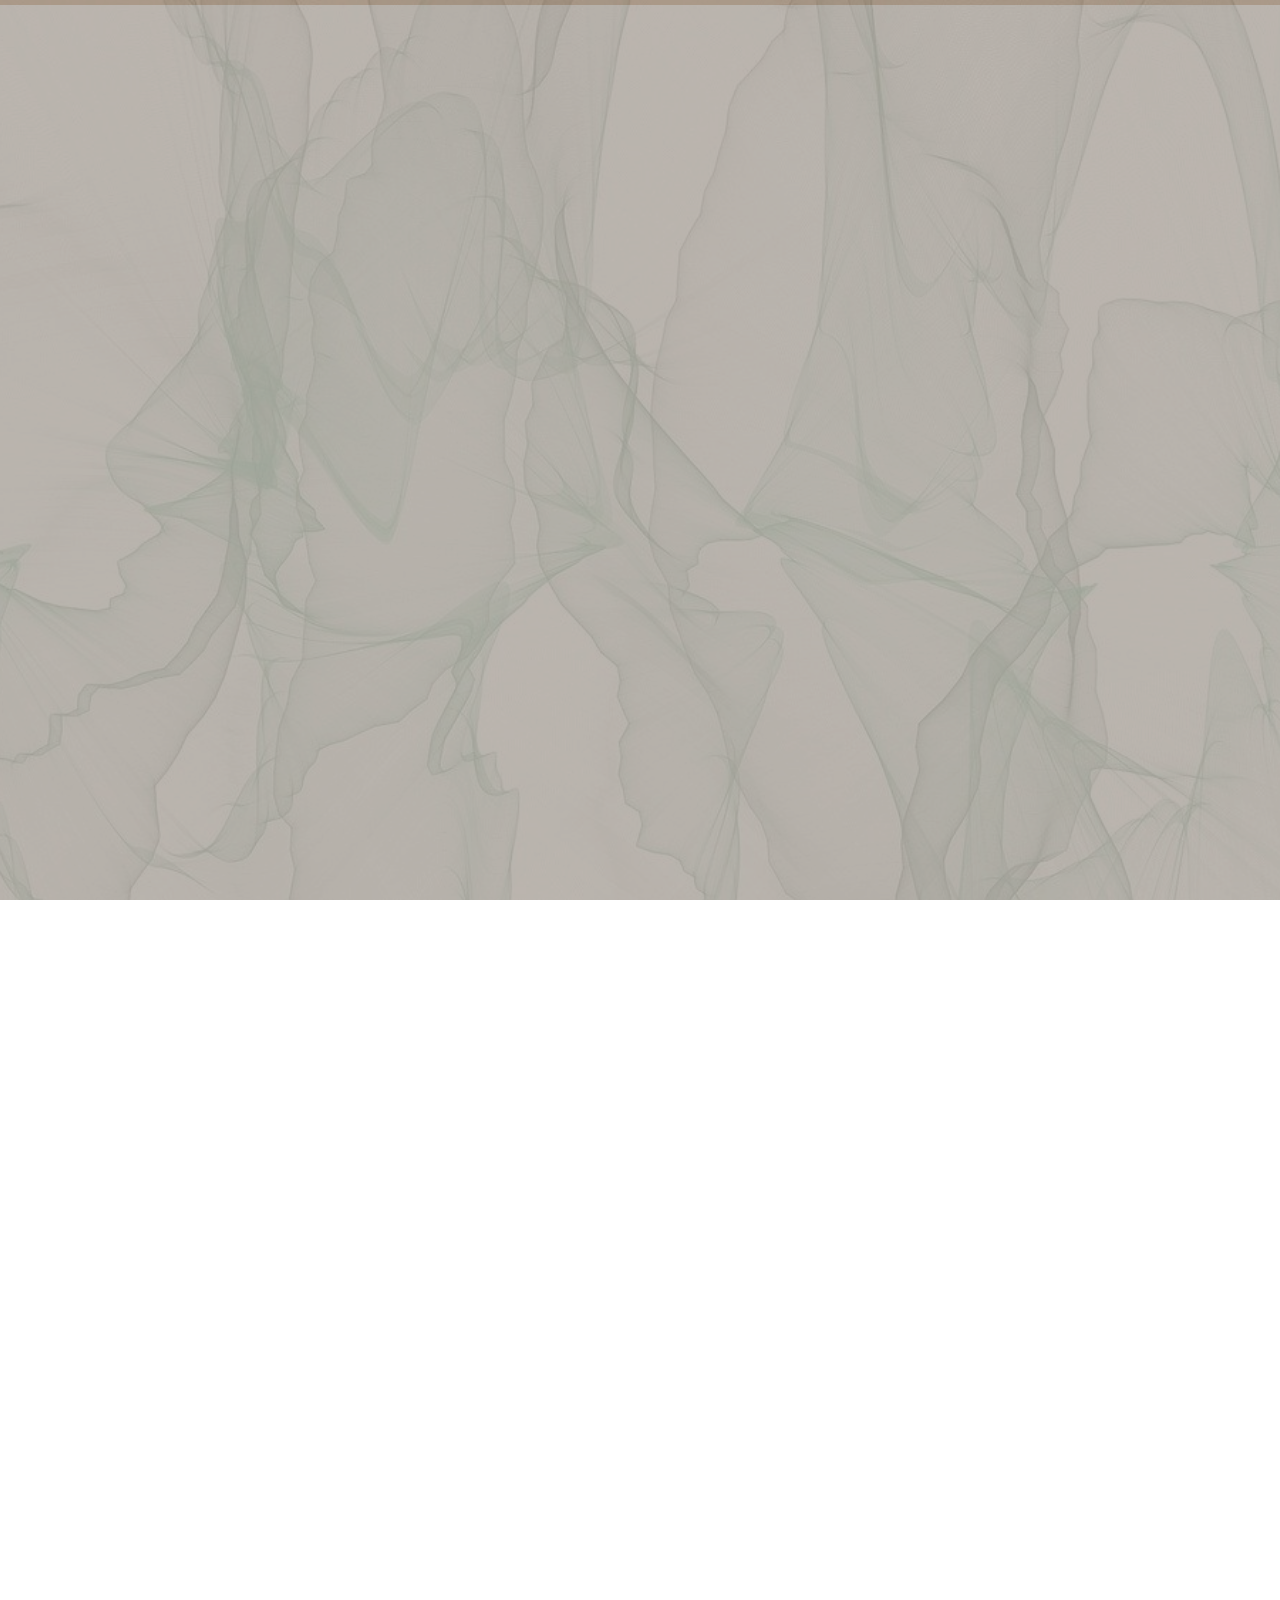
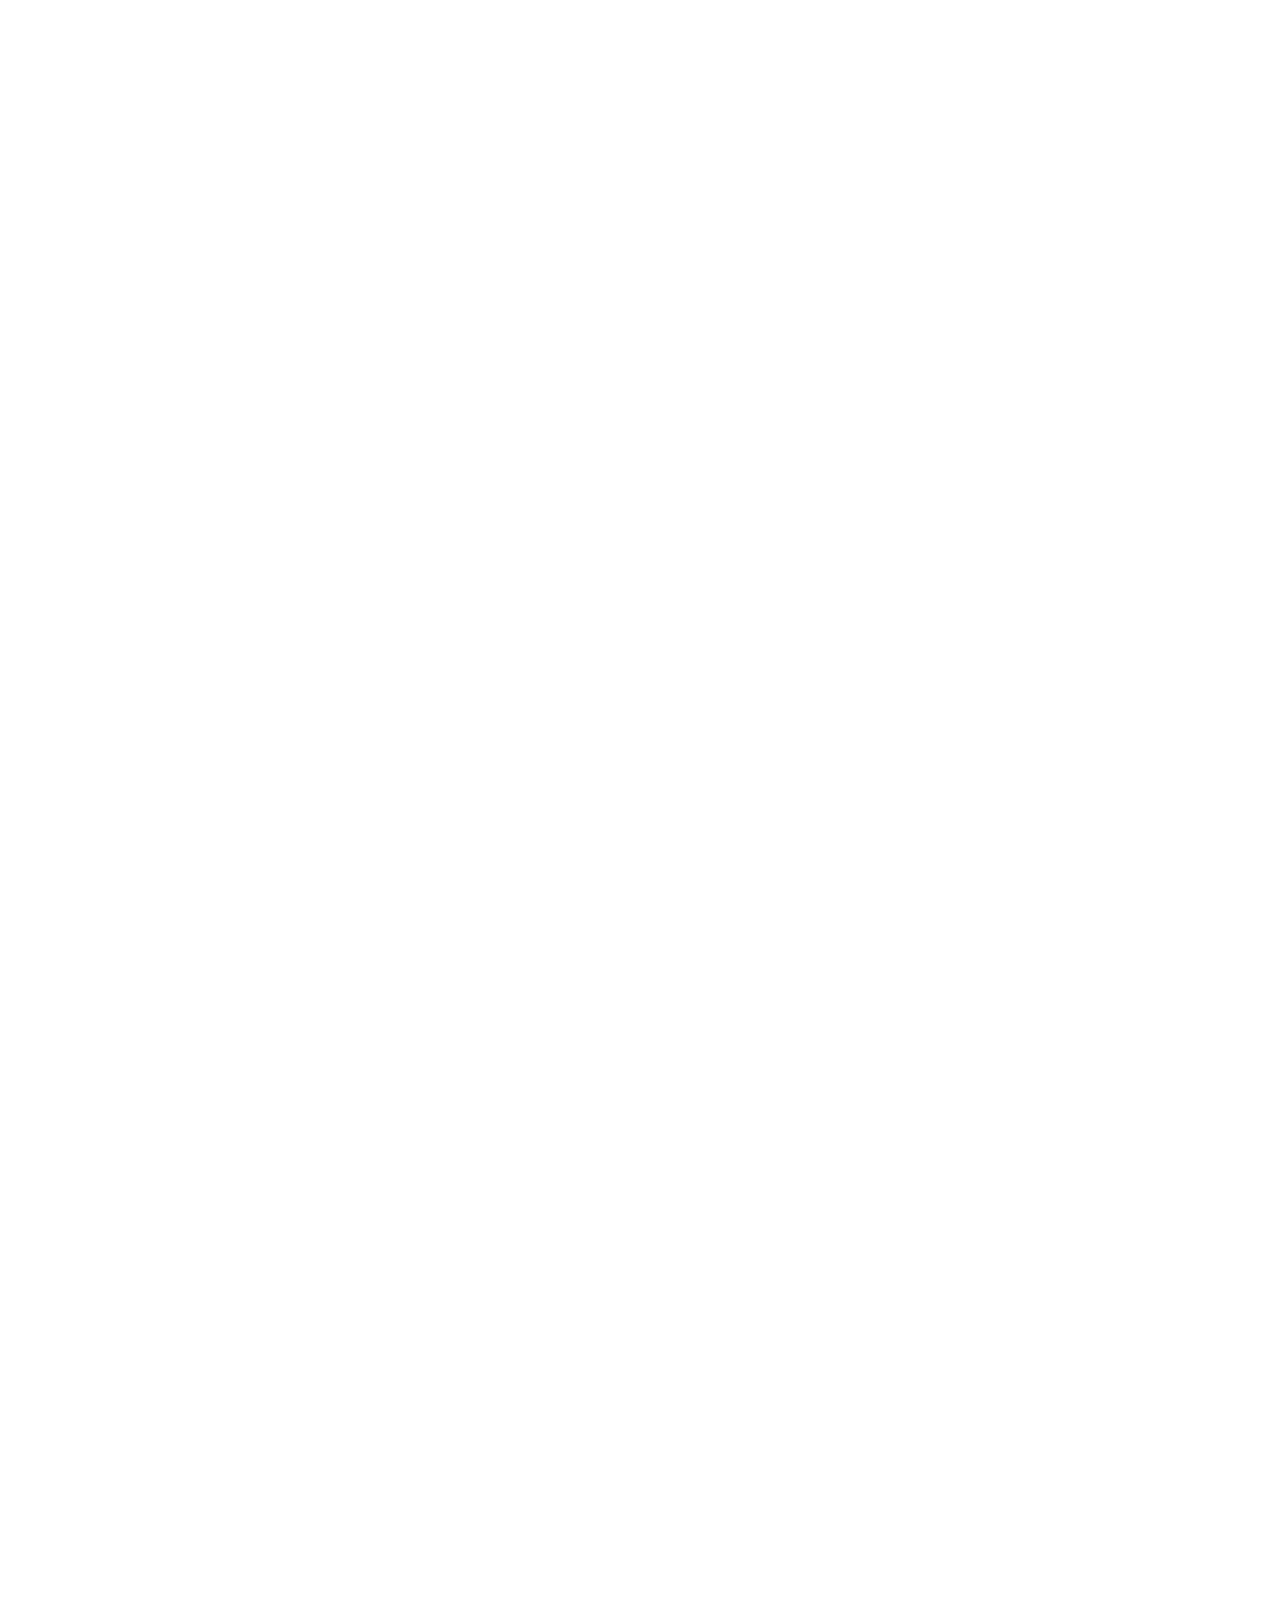
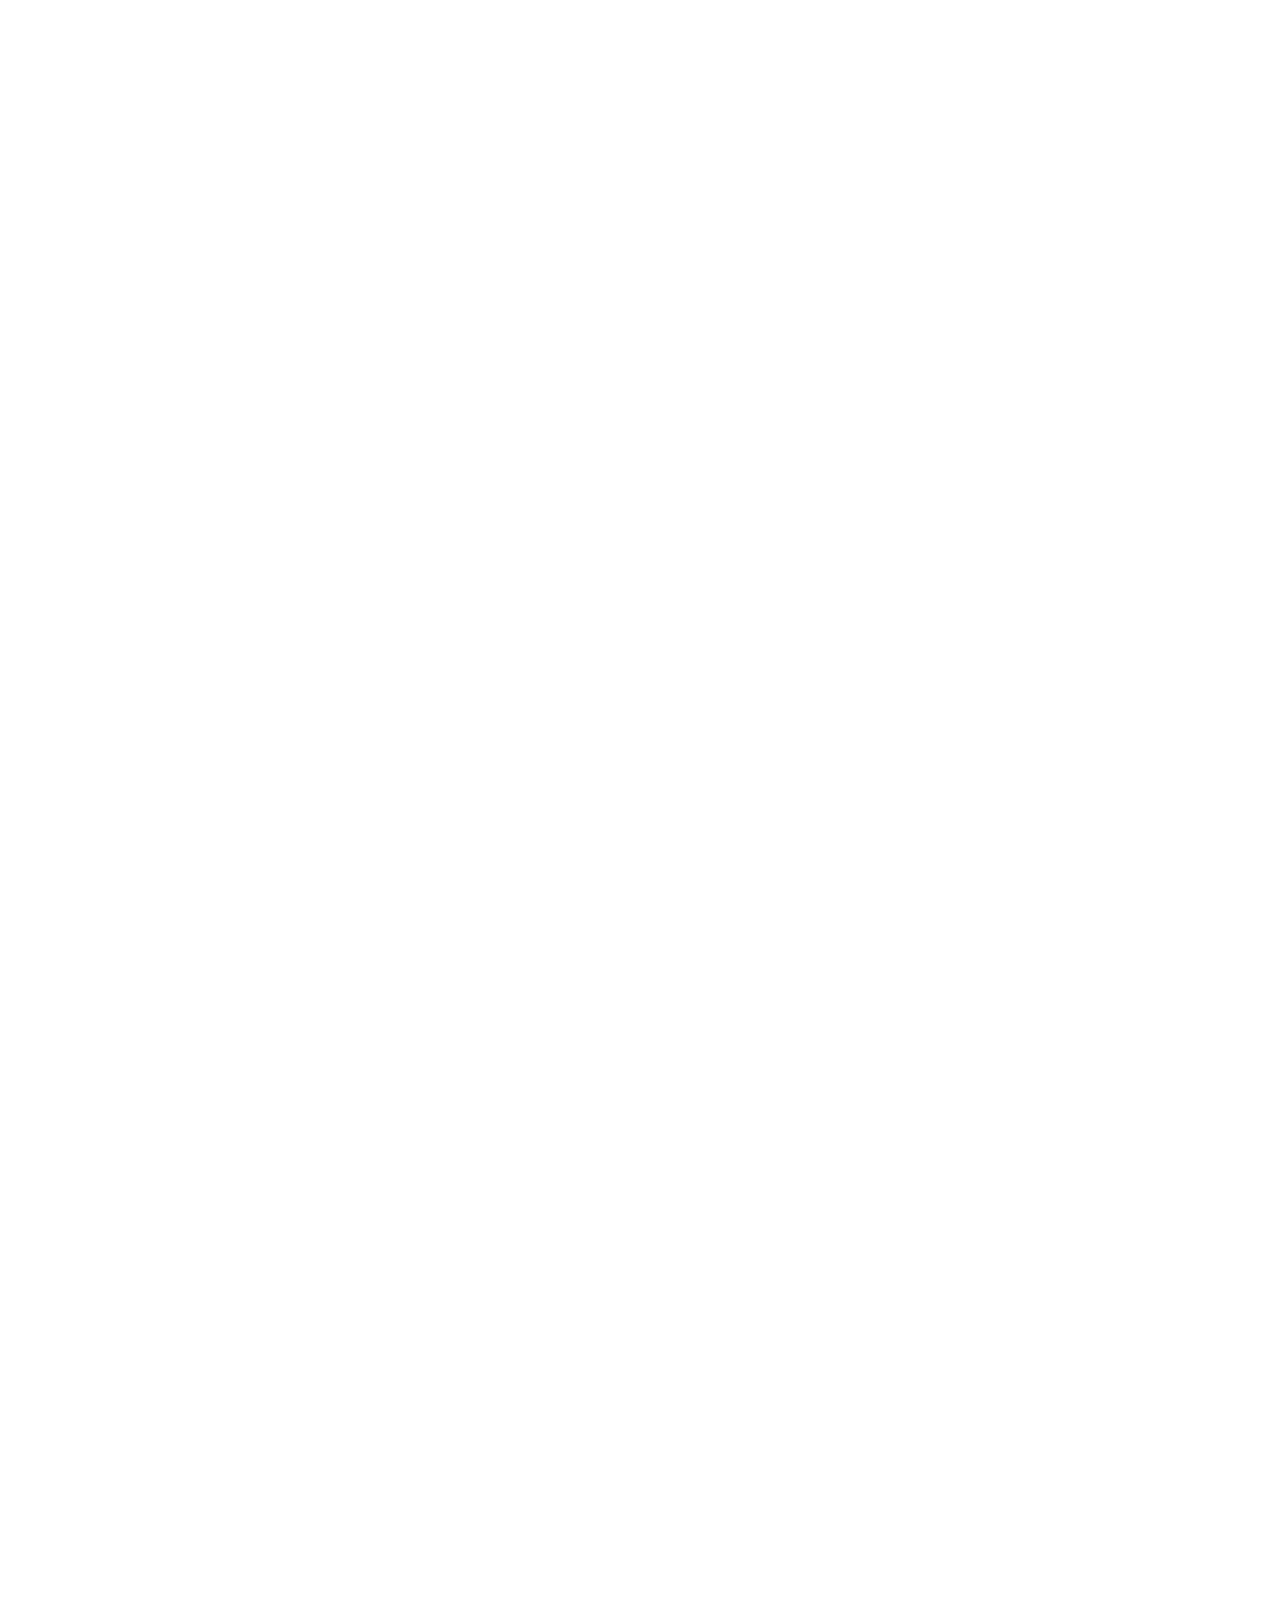
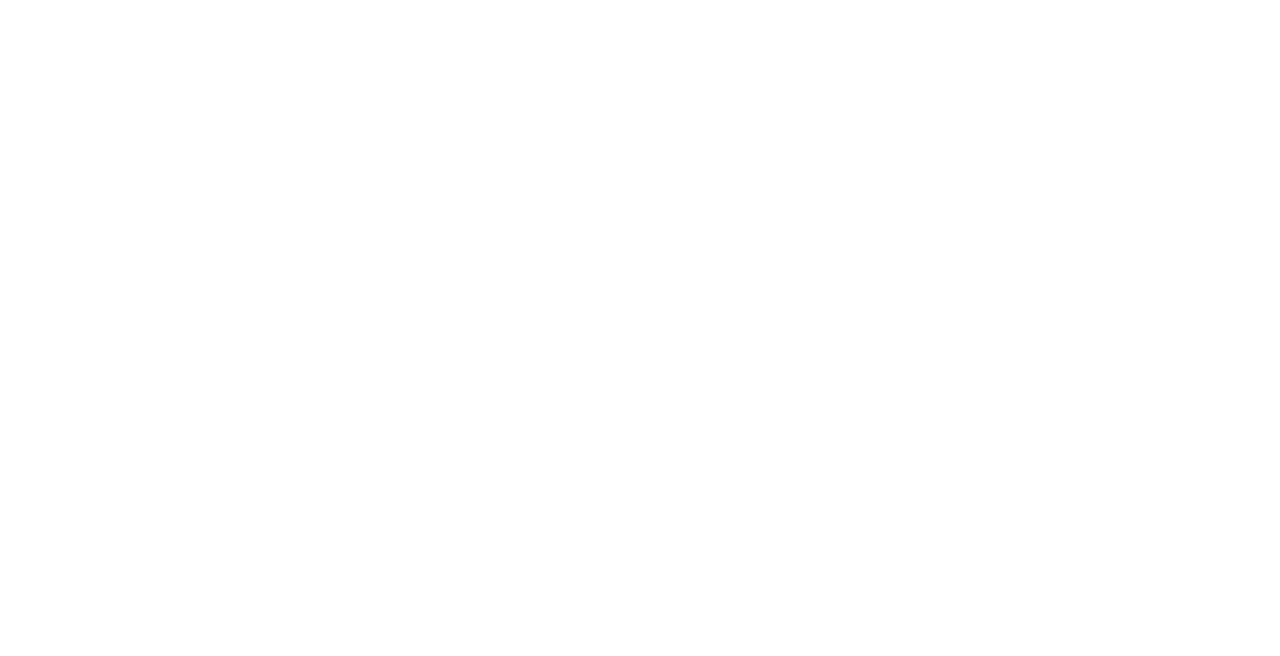
==== index.html @ 0931d5e7 "add Git" ====
<!DOCTYPE html>
<html lang="en" class="no-js">
    <head>
        <meta charset="UTF-8" />
        <meta
            name="viewport"
            content="width=device-width, initial-scale=1.0, maximum-scale=1.0, user-scalable=no"
        />
        <title>Jafari Mahdi</title>
        <meta
            name="description"
            content="jafari mahdi - CV / Resume / Personal Website"
        />
        <meta
            name="keywords"
            content="jafari mahdi, junior webDeveloper, frontEnd Developer, webDeveloper , cv , bootstrap, html5 ,JavaScript"
        />
        <meta name="author" content="jafari Mahdi" />

        <!--Favicon-->
        <link rel="shortcut icon" href="favicon.ico" />
        <link rel="icon" href="favicon.ico" type="image/x-icon" />

        <!--Fonts - changed to Source Code Pro-->
        <link
            href="https://fonts.googleapis.com/css?family=Poppins:300,400,500,600,700"
            rel="stylesheet"
            type="text/css"
        />
        <script src="https://kit.fontawesome.com/8af2d9d98a.js" crossorigin="anonymous"></script>

        <!--CSS-->
        <link rel="stylesheet" type="text/css" href="css/style.css" />
    </head>

    <body id="body" data-ng-app="contactApp">
        <!--Fixed Bg Image-->
        <div class="fixed-bg"></div>
        <div class="fixed-bg-overlay"></div>
        <!--/Fixed Bg Image-->

        <!--Preloader-->
        <div id="pre_load" class="preloader-it">
            <div id="la_anim" class="la-anim-1"></div>
        </div>
        <!--/Preloader-->

        <!--Container-->
        <div class="container-fluid">
            <div class="row">
                <div
                    id="vertical_nav_wrap"
                    class="col-lg-4 col-xs-12 pad-zero vertical-nav-wrap"
                >
                    <!--Navigation-->
                    <nav
                        class="navbar navbar-default vertical-nav"
                        role="navigation"
                    >
                        <div class="navbar-header">
                            <button
                                type="button"
                                class="btn btn-default navbar-toggle"
                                data-toggle="collapse"
                                data-target="#navbar_collapse"
                            >
                                <span class="mask"></span>
                                <span class="btn-label">
                                    <span class="pe-7s-menu"></span>
                                </span>
                            </button>
                        </div>
                        <div
                            class="collapse navbar-collapse"
                            id="navbar_collapse"
                        >
                            <ul class="nav navbar-nav">
                                <li>
                                    <a data-scroll href="#body"></a
                                    ><span>about</span>
                                </li>
                                <li>
                                    <a data-scroll href="#skill_sec"></a
                                    ><span>skills</span>
                                </li>
                                <li>
                                    <a data-scroll href="#work_sec"></a
                                    ><span>project</span>
                                </li>
                                <li>
                                    <a data-scroll href="#edu_sec"></a
                                    ><span>education</span>
                                </li>
                                <li>
                                    <a data-scroll href="#exp_sec"></a
                                    ><span>experience</span>
                                </li>
                                <li>
                                    <a data-scroll href="#achivement_sec"></a
                                    ><span>volunteering</span>
                                </li>
                                <li>
                                    <a data-scroll href="#contact_sec"></a
                                    ><span>contact</span>
                                </li>
                            </ul>
                        </div>
                    </nav>
                    <!--/Navigation-->
                </div>

                <div class="col-lg-8 col-xs-12 pad-zero">
                    <!--Header-->
                    <header>
                        <div class="header-wrap col-lg-10 center-div">
                            <div class="float-left name">
                                <a data-scroll href="#body">
                                    <span> JAFARI MAHDI </span>
                                </a>
                            </div>

                            <div class="float-right social-download-wrap">
                                <a href="./img/jafari_Mahdi.pdf"  download='Jafari Mahdi' class="btn btn-default float-left">
                                    <span class="mask"></span>
                                    <span class="btn-label">
                                        <b>download resume</b>
                                        <span
                                            class="icon pe-7s-download"
                                        ></span>
                                    </span>
                                </a>
                            </div>
                        </div>
                        <div class="clearfix"></div>
                    </header>
                    <!--/Header-->

                    <!--Main Content-->
                    <div
                        id="main_content"
                        class="content-block margin-top-150 margin-top-sm-70 margin-top-xs-50"
                    >
                        <!--Introduction Sec-->
                        <section
                            id="intro_content_sec"
                            class="col-lg-10 col-md-11 col-sm-11 center-div intro-content-wrap sec-pad"
                        >
                            <div class="person-img margin-bottom-xs"></div>
                            <h1>Hi!<span id="typed"></span></h1>
                            <h6>about</h6>
                            <p
                                class="pad-bottom-35 wow fadeInUp"
                                data-wow-duration=".6s"
                            >
                                Self-starter who is enthusiastic about IT and
                                programming. I have spent most of my free time
                                recently learning Programming and Technology. I
                                am keen on learning more and looking for any
                                opportunity to improve my knowledge in this
                                field.
                            </p>
                        </section>
                        <!--/Introduction Sec-->

                        <hr class="separater-hr" />
                        <hr class="separater-hr" />

                        <!--Skills Sec-->
                        <section
                            id="skill_sec"
                            class="col-lg-10 col-md-11 col-sm-11 center-div skills-wrap sec-pad-top sec-pad-bottom-xs"
                        >
                            <h6>Technical skills</h6>
                            <p class="wow fadeInUp" data-wow-duration=".4s">
                                <!-- add it here  -->
                            </p>
                            <div class="row margin-top-40">
                                <div class="col-sm-5 margin-bottom-sm">
                                    <span class="progress-cat">HTML</span>
                                    <div class="progress-bar-graph">
                                        <div class="progress-bar-wrap">
                                            <div class="bar-wrap">
                                                <span data-width="90">
                                                    <strong><i>90</i>%</strong>
                                                </span>
                                            </div>
                                        </div>
                                    </div>
                                </div>
                                <div
                                    class="col-sm-offset-1 col-sm-5 margin-bottom-sm"
                                >
                                    <span class="progress-cat">CSS</span>
                                    <div class="progress-bar-graph">
                                        <div class="progress-bar-wrap">
                                            <div class="bar-wrap">
                                                <span data-width="80">
                                                    <strong><i>80</i>%</strong>
                                                </span>
                                            </div>
                                        </div>
                                    </div>
                                </div>
                                <div class="clearfix"></div>
                                <div class="col-sm-5 margin-bottom-sm">
                                    <span class="progress-cat">JavaScript</span>
                                    <div class="progress-bar-graph">
                                        <div class="progress-bar-wrap">
                                            <div class="bar-wrap">
                                                <span data-width="80">
                                                    <strong><i>80</i>%</strong>
                                                </span>
                                            </div>
                                        </div>
                                    </div>
                                </div>
                                <div
                                    class="col-sm-offset-1 col-sm-5 margin-bottom-sm"
                                >
                                    <span class="progress-cat">TypeScript</span>
                                    <div class="progress-bar-graph">
                                        <div class="progress-bar-wrap">
                                            <div class="bar-wrap">
                                                <span data-width="80">
                                                    <strong><i>80</i>%</strong>
                                                </span>
                                            </div>
                                        </div>
                                    </div>
                                </div>
                                <div class="clearfix"></div>
                                <div class="col-sm-5 margin-bottom-sm">
                                    <span class="progress-cat">PHP</span>
                                    <div class="progress-bar-graph">
                                        <div class="progress-bar-wrap">
                                            <div class="bar-wrap">
                                                <span data-width="60">
                                                    <strong><i>50</i>%</strong>
                                                </span>
                                            </div>
                                        </div>
                                    </div>
                                </div>
                                <div
                                    class="col-sm-offset-1 col-sm-5 margin-bottom-sm"
                                >
                                    <span class="progress-cat">Bootstrap</span>
                                    <div class="progress-bar-graph">
                                        <div class="progress-bar-wrap">
                                            <div class="bar-wrap">
                                                <div class="bar-wrap">
                                                    <span data-width="70">
                                                        <strong
                                                            ><i>70</i>%</strong
                                                        >
                                                    </span>
                                                </div>
                                            </div>
                                        </div>
                                    </div>
                                </div>
                                <div class="clearfix"></div>
                                <div class="col-sm-5 margin-bottom-sm">
                                    <span class="progress-cat">MySql</span>
                                    <div class="progress-bar-graph">
                                        <div class="progress-bar-wrap">
                                            <div class="bar-wrap">
                                                <span data-width="70">
                                                    <strong><i>70</i>%</strong>
                                                </span>
                                            </div>
                                        </div>
                                    </div>
                                </div>
                                <div
                                    class="col-sm-offset-1 col-sm-5 margin-bottom-sm"
                                >
                                    <span class="progress-cat">React.js</span>
                                    <div class="progress-bar-graph">
                                        <div class="progress-bar-wrap">
                                            <div class="bar-wrap">
                                                <div class="bar-wrap">
                                                    <span data-width="30">
                                                        <strong
                                                            ><i>40</i>%</strong
                                                        >
                                                    </span>
                                                </div>
                                            </div>
                                        </div>
                                    </div>
                                </div>
                                <div class="clearfix"></div>
                                <div class="col-sm-5 margin-bottom-sm">
                                    <span class="progress-cat">WordPress</span>
                                    <div class="progress-bar-graph">
                                        <div class="progress-bar-wrap">
                                            <div class="bar-wrap">
                                                <span data-width="60">
                                                    <strong><i>60</i>%</strong>
                                                </span>
                                            </div>
                                        </div>
                                    </div>
                                </div>

                                <div class="col-sm-5 margin-bottom-sm">
                                    <span class="progress-cat">Git</span>
                                    <div class="progress-bar-graph">
                                        <div class="progress-bar-wrap">
                                            <div class="bar-wrap">
                                                <span data-width="60">
                                                    <strong><i>60</i>%</strong>
                                                </span>
                                            </div>
                                        </div>
                                    </div>
                                </div>
                            </div>
                        </section>
                        <!--/Skills Sec-->

                        <hr class="separater-hr" />

                        <!--Work Sec-->
                        <section
                            id="work_sec"
                            class="col-lg-10 col-md-11 col-sm-11 center-div skills-wrap sec-pad"
                        >
                            <h6>projects</h6>

                            <div id="portfolio-wrap" class="padding-sec-lg">
                                <ul
                                    id="portfolio"
                                    class="auto-construct project-gallery"
                                    data-col="2"
                                >
                                    <li
                                        class="item tall"
                                        data-src="img/rose.png"
                                        data-sub-html="<a href='https://github.com/jafarimahdi/project/tree/master/htmlCss-projects/Rose' target='_blank'><i class='fab fa-github'></i></a>
                                        <span> --- </span><a href='https://jafarimahdi.github.io/project/htmlCss-projects/Rose/#' target='_blank'><i class='fas fa-cloud'></i></a>
                                        <p>Html.Css,JS,JQuery : Simple  Responsive Static WebPage</p>"
                                    >
                                        <a href="">
                                            <img
                                                class="img-responsive"
                                                src="img/rose.png"
                                                alt="Rose Restaurant"
                                            />
                                            <span class="hover-cap"
                                                >rose<br />HTML,CSS,JS,JQuery</span
                                            >
                                        </a>
                                    </li>

                                    <li
                                        class="item small"
                                        data-src="https://youtu.be/iiofRTVKqUo?t=17"
                                        data-poster="img/olive.png"
                                        data-sub-html="<h6>CEU, Olive (WP)</h6><p>WebDevelopment Course: Teaching the basic of HTML & Css</p>"
                                    >
                                        <a href="">
                                            <img
                                                class="img-responsive"
                                                src="img/olive.png"
                                                alt="Olive(wp) project"
                                            />
                                            <span class="hover-cap"
                                                >Olive (wp)<br />HTML,CSS</span
                                            >
                                        </a>
                                    </li>

                                    <li
                                        class="item tall"
                                        data-src="img/appTheme.png"
                                        data-sub-html="<a href='https://github.com/jafarimahdi/project/tree/master/htmlCss-projects/appTheme(FlexBoxGrid)' target='_blank' ><i class='fab fa-github'></i><a/><span> --- </span><a href='https://jafarimahdi.github.io/project/htmlCss-projects/appTheme(FlexBoxGrid)/index.html' target='_blank'> <i class='fas fa-cloud'></a><p>Html.Css: Simple  Responsive Static WebPage</p>"
                                    >
                                        <a href="">
                                            <img
                                                class="img-responsive"
                                                src="img/appTheme.png"
                                                alt="Image description"
                                            />
                                            <span class="hover-cap"
                                                >App_Theme<br />Html,Css</span
                                            >
                                        </a>
                                    </li>

                                    <li
                                        class="item small"
                                        data-src="img/memoryCard.png"
                                        data-sub-html="<a href='https://github.com/jafarimahdi/project/tree/master/javaScript-projects/memory_card_game' target='_blank' ><i class='fab fa-github'></i><a/><span> --- </span><a href='https://jafarimahdi.github.io/project/javaScript-projects/memory_card_game/' target='_blank'><i class='fas fa-cloud'></a><p>Html.Css: Simple  Responsive Static WebPage</p>"
                                    >
                                        <a href="">
                                            <img
                                                class="img-responsive"
                                                src="img/memoryCard.png"
                                                alt="Image description"
                                            />
                                            <span class="hover-cap">
                                                Memory Game<br />JavaScript</span
                                            >
                                        </a>
                                    </li>

                                    <li
                                        class="item"
                                        data-src="img/pigGame.gif"
                                        data-sub-html="<a href='https://github.com/jafarimahdi/project/tree/master/javaScript-projects/pig-Game' target='_blank' ><i class='fab fa-github'></i><a/><span> --- </span><a href='https://jafarimahdi.github.io/project/javaScript-projects/pig-Game/' target='_blank'> <i class='fas fa-cloud'></a><p>Html.Css: Simple  Responsive Static WebPage</p>"
                                    >
                                        <a href="">
                                            <img
                                                class="img-responsive"
                                                src="img/pigGame.gif"
                                                alt="Image description"
                                            />
                                            <span class="hover-cap"
                                                >pig game<br />javascript</span
                                            >
                                        </a>
                                    </li>

                                    <li
                                        class="item"
                                        data-src="img/toDo-App.png"
                                        data-sub-html="<a href='https://github.com/jafarimahdi/project/tree/master/javaScript-projects/todoApp-1' target='_blank' ><i class='fab fa-github'></i><a/><span> --- </span><a href='https://jafarimahdi.github.io/project/javaScript-projects/todoApp-1/' target='_blank'> <i class='fas fa-cloud'></a><p>Html.Css: Simple  Responsive Static WebPage</p>"
                                    >
                                        <a href="">
                                            <img
                                                class="img-responsive"
                                                src="img/toDo-App.png"
                                                alt="Image description"
                                            />
                                            <span class="hover-cap"
                                                >todo app<br />javascript</span
                                            >
                                        </a>
                                    </li>

                                    <li
                                        class="item"
                                        data-src="img/iranCukarzda.png"
                                        data-sub-html="<a href='https://irancukrazda.epizy.com/' target='_blank'> <i class='fas fa-cloud'></a><p>WordPress: simple Website for pastry</p>"
                                    >
                                        <a href="">
                                            <img
                                                class="img-responsive"
                                                src="img/iranCukarzda.png"
                                                alt="Image description"
                                            />
                                            <span class="hover-cap"
                                                >Iran cuckarzda<br />WordPress</span
                                            >
                                        </a>
                                    </li>
                                </ul>
                            </div>
                        </section>
                        <!--/Work Sec-->

                        <hr class="separater-hr" />

                        <!--Qualfication Sec-->
                        <section
                            id="edu_sec"
                            class="col-lg-10 col-md-11 col-sm-11 center-div education-wrap sec-pad"
                        >
                            <h6>education</h6>
                            <p class="wow fadeInUp" data-wow-duration=".4s">
                                I joined Multiple Training and Online Course,
                                and it's interesting how the Tech world is
                                delightful.
                            </p>

                            <div class="qualfication-wrap">
                                <div
                                    class="qualfication first-row wow fadeInUp"
                                    data-wow-duration=".4s"
                                >
                                    <div class="col-sm-1">
                                        <span class="row-count"
                                            ><span>1</span></span
                                        >
                                    </div>
                                    <div class="col-sm-3">
                                        <span class="yr-pers vertical-align-pad"
                                            >Sep - Dec 2020</span
                                        >
                                    </div>
                                    <div class="col-sm-5">
                                        <span class="insti vertical-align-pad"
                                            >CONTROLTraining Továbbképző Központ
                                            Kft, Budapest</span
                                        >
                                    </div>
                                    <div class="col-sm-3">
                                        <span class="design vertical-align-pad"
                                            >WebDevelopment</span
                                        >
                                        <!--  bug -->
                                    </div>
                                </div>

                                <div
                                    class="qualfication wow fadeInUp"
                                    data-wow-duration=".4s"
                                >
                                    <div class="col-sm-1">
                                        <span class="row-count"
                                            ><span>2</span></span
                                        >
                                    </div>
                                    <div class="col-sm-3">
                                        <span class="yr-pers vertical-align-pad"
                                            >Dec 2019-Mar 2020
                                        </span>
                                    </div>
                                    <div class="col-sm-5">
                                        <span class="insti vertical-align-pad"
                                            >Dover Nyelvi Centrum KFT,
                                            Budapest</span
                                        >
                                    </div>
                                    <div class="col-sm-3">
                                        <span class="design vertical-align-pad"
                                            >English B2 - C1</span
                                        >
                                    </div>
                                </div>

                                <div
                                    class="qualfication wow fadeInUp"
                                    data-wow-duration=".4s"
                                >
                                    <div class="col-sm-1">
                                        <span class="row-count"
                                            ><span>3</span></span
                                        >
                                    </div>
                                    <div class="col-sm-3">
                                        <span class="yr-pers vertical-align-pad"
                                            >Jan - Mar 2019</span
                                        >
                                    </div>
                                    <div class="col-sm-5">
                                        <span class="insti vertical-align-pad"
                                            >GreenFox Academy Budapest,
                                            (BootCamp)</span
                                        >
                                    </div>
                                    <div class="col-sm-3">
                                        <span class="design vertical-align-pad"
                                            >Software
                                            Development(full-Stack)</span
                                        >
                                        <!--  problem -->
                                    </div>
                                </div>

                                <div
                                    class="qualfication wow fadeInUp"
                                    data-wow-duration=".4s"
                                >
                                    <div class="col-sm-1">
                                        <span class="row-count"
                                            ><span>4</span></span
                                        >
                                    </div>
                                    <div class="col-sm-3">
                                        <span class="yr-pers vertical-align-pad"
                                            >2016-2018</span
                                        >
                                    </div>
                                    <div class="col-sm-5">
                                        <span class="insti vertical-align-pad"
                                            >Central European University,
                                            Budapest</span
                                        >
                                    </div>
                                    <div class="col-sm-3">
                                        <span class="design vertical-align-pad"
                                            >Open Learning Initiative​</span
                                        >
                                    </div>
                                </div>

                                <div
                                    class="qualfication wow fadeInUp"
                                    data-wow-duration=".4s"
                                >
                                    <div class="col-sm-1">
                                        <span class="row-count"
                                            ><span>5</span></span
                                        >
                                    </div>
                                    <div class="col-sm-3">
                                        <span class="yr-pers vertical-align-pad"
                                            >2010-2011</span
                                        >
                                    </div>
                                    <div class="col-sm-5">
                                        <span class="insti vertical-align-pad"
                                            >Tehran Institute Of Technology,
                                            Iran
                                        </span>
                                    </div>
                                    <div class="col-sm-3">
                                        <span class="design vertical-align-pad">
                                            Photography, ICDL
                                        </span>
                                    </div>
                                </div>

                                <div
                                    class="qualfication wow fadeInUp"
                                    data-wow-duration=".4s"
                                >
                                    <div class="col-sm-1">
                                        <span class="row-count"
                                            ><span>6</span></span
                                        >
                                    </div>
                                    <div class="col-sm-3">
                                        <span class="yr-pers vertical-align-pad"
                                            >2002-2005</span
                                        >
                                    </div>
                                    <div class="col-sm-5">
                                        <span class="insti vertical-align-pad"
                                            >Vocational Secondary School,
                                            Iran</span
                                        >
                                    </div>
                                    <div class="col-sm-3">
                                        <span class="design vertical-align-pad">
                                            Architectural Drawing
                                        </span>
                                    </div>
                                </div>
                            </div>
                        </section>
                        <!--/Qualfication Sec-->

                        <hr class="separater-hr" />

                        <!--Experience Sec-->
                        <section
                            id="exp_sec"
                            class="col-lg-10 col-md-11 col-sm-11 center-div experience-wrap sec-pad"
                        >
                            <h6>experience</h6>
                            <div class="exp-timeline-wrap">
                                <div class="row exp-timeline timeline-active">
                                    <div class="col-xs-2">
                                        <div class="timeline-st"></div>
                                    </div>
                                    <div class="col-xs-10 exp-content-wrap">
                                        <div class="row">
                                            <div
                                                class="wow fadeInRight"
                                                data-wow-duration=".4s"
                                                data-wow-delay="0.2s"
                                            >
                                                <div class="col-sm-3 duration">
                                                    <span
                                                        >Dec 2019 —
                                                        Present</span
                                                    >
                                                </div>
                                                <div class="col-sm-9">
                                                    <span class="job-desn"
                                                        >Social Worker &
                                                        interpreter</span
                                                    >
                                                    <span class="job-loc"
                                                        >Kalunba None Profit
                                                        kft, Budapest
                                                    </span>
                                                    <p
                                                        class="job-summary p-small"
                                                    ></p>
                                                </div>
                                            </div>
                                        </div>
                                    </div>
                                </div>
                                <div class="row exp-timeline">
                                    <div class="col-xs-2">
                                        <div class="timeline-st"></div>
                                    </div>
                                    <div class="col-xs-10 exp-content-wrap">
                                        <div class="row">
                                            <div
                                                class="wow fadeInRight"
                                                data-wow-duration=".4s"
                                                data-wow-delay="0.4s"
                                            >
                                                <div class="col-sm-3 duration">
                                                    <span
                                                        >Mar 2020 – Jan
                                                        2021</span
                                                    >
                                                </div>
                                                <div class="col-sm-9">
                                                    <span class="job-desn"
                                                        >IT Instructor
                                                    </span>
                                                    <span class="job-loc"
                                                        >Central European
                                                        University (Open
                                                        Learning Initiative
                                                        Weekend), Budapest
                                                    </span>
                                                    <p
                                                        class="job-summary p-small"
                                                    >
                                                        - Introduction to Web
                                                        Development ( Html, CSS,
                                                        JS )<br />
                                                        - Digital Literacy
                                                    </p>
                                                </div>
                                            </div>
                                        </div>
                                    </div>
                                </div>

                                <div class="row exp-timeline">
                                    <div class="col-xs-2">
                                        <div class="timeline-st"></div>
                                    </div>
                                    <div class="col-xs-10 exp-content-wrap">
                                        <div class="row">
                                            <div
                                                class="wow fadeInRight"
                                                data-wow-duration=".4s"
                                                data-wow-delay="0.6s"
                                            >
                                                <div class="col-sm-3 duration">
                                                    <span
                                                        >nov 2011 – sep
                                                        2014</span
                                                    >
                                                </div>
                                                <div class="col-sm-9">
                                                    <span class="job-desn"
                                                        >Interior Design(Staff
                                                        Member)</span
                                                    >
                                                    <span class="job-loc"
                                                        >Arian Design, Iran
                                                    </span>
                                                </div>
                                            </div>
                                        </div>
                                    </div>
                                </div>

                                <div class="row exp-timeline">
                                    <div class="col-xs-2">
                                        <div class="timeline-st"></div>
                                    </div>
                                    <div class="col-xs-10 exp-content-wrap">
                                        <div class="row">
                                            <div
                                                class="wow fadeInRight"
                                                data-wow-duration=".4s"
                                                data-wow-delay="0.6s"
                                            >
                                                <div class="col-sm-3 duration">
                                                    <span>2006 – 2010</span>
                                                </div>
                                                <div class="col-sm-9">
                                                    <span class="job-desn"
                                                        >trainee and work with
                                                        machinery
                                                    </span>
                                                    <span class="job-loc"
                                                        >Khavar press, Iran
                                                    </span>
                                                    <!-- paragarph  -->
                                                </div>
                                            </div>
                                        </div>
                                    </div>
                                </div>
                            </div>
                        </section>
                        <!--/Experience Sec-->

                        <hr class="separater-hr" />

                        <!--Achivement Sec-->
                        <section
                            id="achivement_sec"
                            class="col-lg-10 col-md-11 col-sm-11 center-div achivement-wrap sec-pad-top sec-pad-bottom-sm"
                        >
                            <h6>volunteering in social activities with:</h6>
                            <p class="wow fadeInUp" data-wow-duration=".4s">
                                Being a part of community is always enjoyable,
                                where we can find new friends and share the
                                idea, I had opportunely to be part of this
                                society and learn many things.
                            </p>
                            <div class="achivement-list-wrap margin-top-40">
                                <ul class="row">
                                    <li class="col-sm-12">
                                        <ul>
                                            <li
                                                class="margin-bottom-xs wow fadeInUp"
                                                data-wow-duration=".4s"
                                                data-wow-delay="0s"
                                            >
                                                <span class="dash-pointer"
                                                    >-</span
                                                >
                                                <span class="achive-pts">
                                                    Next Step Egyesület,
                                                    Budapest jan - feb 2020
                                                    <br />
                                                    . ​Being a part of Trainer's
                                                    Team to run Workshops for
                                                    Kids​: <br />
                                                    . CodeGallery( Scratch ) .
                                                    RoboBuild( LEGO_Robotics
                                                    )</span
                                                >
                                            </li>

                                            <li
                                                class="margin-bottom-xs wow fadeInUp"
                                                data-wow-duration=".4s"
                                                data-wow-delay=".2s"
                                            >
                                                <span class="dash-pointer"
                                                    >-</span
                                                ><span class="achive-pts"
                                                    >Útilapu Hálózat, Budapest
                                                    Dec 2016 - Oct2018</span
                                                >
                                            </li>

                                            <li
                                                class="margin-bottom-xs wow fadeInUp"
                                                data-wow-duration=".4s"
                                                data-wow-delay=".4s"
                                            >
                                                <span class="dash-pointer"
                                                    >-</span
                                                ><span class="achive-pts"
                                                    >SOS Children's Villages
                                                    Hungary, Jun 2016 - Sept
                                                    2016
                                                </span>
                                            </li>
                                        </ul>
                                    </li>
                                </ul>
                            </div>
                        </section>
                        <!--/Achivement Sec-->

                        <hr class="separater-hr" />

                        <!--Contact Sec-->
                        <section
                            id="contact_sec"
                            class="col-lg-10 col-md-11 col-sm-11 center-div contact-wrap sec-pad-top sec-pad-bottom-sm"
                        >
                            <h6>contact</h6>
                            <div
                                data-ng-controller="ContactController"
                                class="align-center wow fadeInUp"
                                data-wow-duration=".4s"
                            >
                                <h3>
                                    Also
                                    <span
                                        data-ng-bind="formData.inputName||''"
                                    ></span
                                    >, I'd love to hear from you.
                                </h3>
                                <div>
                                    <form
                                        data-ng-submit="submit(contactform, $event)"
                                        name="contactform"
                                        method="post"
                                        class="row form-horizontal"
                                        role="form"
                                    >
                                        <div
                                            class="form-group input--hoshi col-sm-6"
                                            data-ng-class="{ 'has-error': contactform.inputName.$invalid && submitted }"
                                        >
                                            <div class="input-wrap">
                                                <input
                                                    autocomplete="off"
                                                    data-ng-model="formData.inputName"
                                                    type="text"
                                                    class="form-control input__field input input__field--hoshi"
                                                    id="inputName"
                                                    name="inputName"
                                                    placeholder="Name"
                                                    required
                                                />
                                                <label
                                                    class="input__label input__label input__label--hoshi input__label--hoshi-color-1 input__label--hoshi input__label--hoshi-color-1"
                                                ></label>
                                            </div>
                                        </div>
                                        <div
                                            class="form-group input--hoshi col-sm-6"
                                            data-ng-class="{ 'has-error': contactform.inputEmail.$invalid && submitted }"
                                        >
                                            <div class="input-wrap">
                                                <input
                                                    autocomplete="off"
                                                    data-ng-model="formData.inputEmail"
                                                    type="email"
                                                    class="form-control input input__field input__field--hoshi"
                                                    placeholder="Email"
                                                    id="inputEmail"
                                                    name="inputEmail"
                                                    required
                                                />
                                                <label
                                                    class="input__label input__label--hoshi input__label--hoshi-color-1"
                                                ></label>
                                            </div>
                                        </div>
                                        <div
                                            class="form-group input--hoshi col-sm-12"
                                            data-ng-class="{ 'has-error': contactform.inputMessage.$invalid && submitted }"
                                        >
                                            <div class="input-wrap">
                                                <textarea
                                                    data-ng-model="formData.inputMessage"
                                                    class="form-control input input__field input__field--hoshi"
                                                    rows="4"
                                                    id="inputMessage"
                                                    name="inputMessage"
                                                    placeholder="message"
                                                    required
                                                ></textarea>
                                                <label
                                                    class="input__label input__label--hoshi input__label--hoshi-color-1"
                                                ></label>
                                            </div>
                                        </div>
                                        <div class="form-group col-sm-12">
                                            <div class="align-center">
                                                <button
                                                    type="submit"
                                                    class="btn btn-default"
                                                    data-ng-disabled="submitButtonDisabled"
                                                >
                                                    <span class="mask"></span>
                                                    <span>send message</span>
                                                </button>
                                            </div>
                                        </div>
                                    </form>
                                    <p data-ng-class="result">
                                        {{ resultMessage }}
                                    </p>
                                </div>
                            </div>

                            <div class="email-direct">
                                <p
                                    class="wow fadeInRight"
                                    data-wow-duration=".4s"
                                >
                                    Or simply Email me at
                                    <a href="mailto:mahdijafarii.mj@gmail.com"
                                        >mahdijafarii.mj@gmail.com</a
                                    >
                                </p>
                            </div>
                        </section>
                        <!--Contact Sec-->

                        <hr class="separater-hr" />

                        <!--Footer-->
                        <footer
                            class="col-lg-10 col-md-11 col-sm-11 center-div contact-wrap sec-pad"
                        >
                            <div class="row">
                                <div class="col-sm-6 available-wrap">
                                    <span class="available-pointer"></span>
                                    <span class="available-tag"
                                        >Available for Freelance Projects.</span
                                    >
                                </div>
                                <div class="col-sm-6">
                                    <div class="social-icons-wrap float-right">
                                        <!--Social Icons-->
                                        <ul class="social-icons float-right">
                                            <li>
                                                <a
                                                    href="https://www.facebook.com/mahdi.jafari.3114935/"
                                                    class="social-icon"
                                                    target="_blank"
                                                >
                                                    <span
                                                        class="fa"
                                                        data-hover="&#xf09a;"
                                                        >&#xf09a;</span
                                                    >
                                                </a>
                                            </li>
                                            <li>
                                                <a
                                                    href="https://github.com/jafarimahdi"
                                                    class="social-icon"
                                                    target="_blank"
                                                >
                                                    <span
                                                        class="fa"
                                                        data-hover="&#xf092;"
                                                        >&#xf092;</span
                                                    >
                                                </a>
                                            </li>
                                            <li>
                                                <a
                                                    href="mailto:mahdijafarii.mj@gmail.com"
                                                    class="social-icon"
                                                    target="_blank"
                                                >
                                                    <span
                                                        class="fa"
                                                        data-hover="&#xf003;"
                                                        >&#xf003;</span
                                                    >
                                                </a>
                                            </li>
                                            <li>
                                                <a
                                                    href="https://www.linkedin.com/in/jafarimahdi/"
                                                    class="social-icon"
                                                    target="_blank"
                                                >
                                                    <span
                                                        class="fa"
                                                        data-hover="&#xf08c;"
                                                        >&#xf08c;</span
                                                    >
                                                </a>
                                            </li>
                                        </ul>
                                        <!--/Social Icons-->
                                    </div>
                                    <div
                                        class="goto-top text-right float-right"
                                    >
                                        <a data-scroll href="#body">
                                            <span data-hover="top"> top </span>
                                        </a>
                                    </div>
                                    <div
                                        class="copywrite-wrap text-right float-right"
                                    >
                                        <p class="copywrite">
                                            Created by
                                            <b
                                                >Jafari Mahdi &copy; December,
                                                2020.</b
                                            >
                                        </p>
                                    </div>
                                </div>
                            </div>
                        </footer>
                        <!--/Footer-->
                    </div>
                    <!--/Main Content-->
                </div>
            </div>
        </div>
        <!-- /Container -->

        <!-- Scripts -->
        <script src="js/jquery-1.11.3.min.js"></script>
        <script src="js/angular.min.js"></script>
        <script src="js/bootstrap.min.js"></script>
        <script src="js/modernizr.custom.js"></script>
        <script src="js/app.js"></script>
        <script src="js/controllers.js"></script>
        <script src="js/jquery.placeholder.js"></script>
        <script src="js/smooth-scroll.js"></script>
        <script src="js/countTo.js"></script>
        <script src="js/jQuery.appear.js"></script>
        <script src="js/isotope.js"></script>
        <script src="js/typed.js"></script>
        <script src="js/lightgallery-all.js"></script>
        <script src="js/jquery.mousewheel.min.js"></script>
        <script src="js/owl.carousel.min.js"></script>
        <script src="js/froogaloop2.min.js"></script>
        <script src="js/wow.min.js"></script>
        <script src="js/init.js"></script>
    </body>
</html>
---- css/style.css ----
@charset "UTF-8";
/*------------------------------------------------------------------
[Master Stylesheet]
Project:	Eric
++++ Imports ++++
++++ Reset ++++
++++ Main ++++
	**Basic Sec CSS**
	**Body Sec CSS**
	**About Sec CSS**
	**Header Sec CSS**
	**Vertical Nav Sec CSS**
	**Services Sec CSS**
	**Skills Sec CSS**
	**Education Sec CSS**
	**Experience Sec CSS**
	**Client Sec CSS**
	**Achivement Sec CSS**
	**Contact Sec CSS**
	**Footer Sec CSS**
++++ Mediaqueries ++++
-------------------------------------------------------------------*/
/****************************/
/** Imports **/
/****************************/
@import url(animate.css);
@import url(font-awesome.min.css);
@import url(pe-icon-7-stroke.css);
@import url(et-line-font.css);
@import url(bootstrap.min.css);
@import url(owl.carousel.css);
@import url(owl.theme.default.min.css);
@import url(inputtext.css);
@import url(filter.css);
@import url(default-skin/default-skin.css);
@import url(lightgallery.css);
/****************************/
/** Reset **/
/****************************/
html, body, div, span, applet, object, iframe, h1, h2, h3, h4, h5, h6, p, pre, a, abbr, acronym, address, big, cite, code, del, dfn, em, img, ins, kbd, q, s, samp, small, strike, strong, sub, sup, tt, var, b, u, i, center, dl, dt, dd, ol, ul, li, fieldset, form, label, legend, table, caption, tbody, tfoot, thead, tr, th, td, article, aside, canvas, details, embed, figure, figcaption, footer, header, hgroup, menu, nav, output, ruby, section, summary, time, mark, audio, video {
  margin: 0;
  padding: 0;
  border: 0;
  font-size: 100%;
  font: inherit;
  vertical-align: baseline; }

strong {
  font-weight: bold; }

body {
  color: #303133;
  font-family: "Poppins", sans-serif;
  font-size: 14px;
  font-style: normal;
  line-height: 1.5;
  overflow: hidden; }

/* Mozilla based browsers */
::-moz-selection {
  background: rgba(206, 174, 145, 0.58);
  color: #303133; }

/* Works in Safari */
::selection {
  background: rgba(206, 174, 145, 0.58);
  color: #303133; }

a:hover, a:active {
  outline: 0; }

button:focus {
  border: none;
  outline: 0; }

ul {
  list-style: none; }

a {
  color: #fff;
  text-decoration: none; }

a:hover {
  color: #fff;
  text-decoration: none; }

a:focus {
  color: #fff;
  text-decoration: none;
  outline: none; }

h1, h2, h3, h4, h5, h6 {
  color: #303133; }

h1 {
  font-size: 45px;
  line-height: 60px;
  text-transform: capitalize;
  font-weight: 500;
  letter-spacing: -.5px;
  margin-bottom: 75px;
  color: #303133; }

h3 {
  font-size: 24px;
  line-height: 36px;
  color: #303133;
  font-weight: 500;
  margin-bottom: 20px;
  letter-spacing: -0.5; }

h5 {
  font-size: 18px;
  text-transform: uppercase;
  line-height: 25px;
  margin-bottom: 15px; }

h6 {
  font-size: 16px;
  letter-spacing: 1.5px;
  font-weight: 500;
  text-transform: uppercase;
  color: #c8a482;
  margin-bottom: 33px; }

p {
  font-size: 16px;
  color: #777;
  line-height: 36px; }

.p-small {
  font-size: 14px;
  color: #777;
  line-height: 27px; }

.force-UTF-8 {
  content: "¡"; }

/****************************/
/** Main **/
/****************************/
/********Basic Sec CSS********/
.pad-zero {
  padding: 0; }

.pad-left-zero {
  padding-left: 0; }

.pad-right-zero {
  padding-left: 0; }

.sec-pad {
  padding-top: 80px;
  padding-bottom: 80px; }

.sec-pad-sm {
  padding-top: 50px;
  padding-bottom: 50px; }

.sec-pad-xs {
  padding-top: 30px;
  padding-bottom: 30px; }

.sec-pad-top {
  padding-top: 80px; }

.sec-pad-top-sm {
  padding-top: 50px; }

.sec-pad-top-xs {
  padding-top: 30px; }

.sec-pad-bottom {
  padding-bottom: 80px; }

.sec-pad-bottom-sm {
  padding-bottom: 50px; }

.sec-pad-bottom-xs {
  padding-bottom: 30px; }

.sec-pad-left {
  padding-left: 150px; }

.sec-pad-right {
  padding-right: 150px; }

.pad-top-15 {
  padding-top: 15px; }

.pad-top-7 {
  padding-top: 7px; }

.pad-bottom-80 {
  padding-bottom: 80px; }

.pad-bottom-35 {
  padding-bottom: 35px; }

.margin-top-sm {
  margin-top: 50px; }

.margin-bottom-sm {
  margin-bottom: 50px; }

.margin-bottom-xs {
  margin-bottom: 30px; }

.margin-top-150 {
  margin-top: 150px; }

.margin-top-80 {
  margin-top: 80px; }

.margin-top-40 {
  margin-top: 40px; }

.margin-bottom-80 {
  margin-bottom: 80px; }

.margin-top-20 {
  margin-top: 20px; }

.float-left {
  float: left; }

.float-right {
  float: right; }

.opacity-hide {
  opacity: 0;
  visibility: hidden; }

.center-div {
  margin: 0 auto;
  overflow: hidden;
  float: none;
  clear: both; }

.preloader-it {
  background: #fff;
  position: fixed;
  z-index: 110;
  height: 100%;
  width: 100%;
  overflow: hidden !important; }

/* Effect 1: YouTube loading */
.la-anim-1 {
  position: fixed;
  top: 0;
  left: 0;
  z-index: -1;
  width: 100%;
  height: 5px;
  background: #c8a482;
  -webkit-transform: translate3d(-100%, 0, 0);
  transform: translate3d(-100%, 0, 0);
  pointer-events: none; }

.la-anim-1::after {
  position: absolute;
  top: 0;
  right: 0;
  width: 100px;
  height: 100%;
  background: #c8a482;
  content: '';
  opacity: 0;
  -webkit-transition: opacity 0.2s, box-shadow 2s 4s;
  transition: opacity 0.2s, box-shadow 2s 4s;
  -webkit-transform: rotate(2deg) translateY(-2px);
  transform: rotate(2deg) translateY(-2px); }

.la-anim-1.la-animate {
  z-index: 100;
  opacity: 1;
  -webkit-transition: -webkit-transform 5s ease-in, opacity 1s 5s;
  transition: transform 5s ease-in, opacity 1s 5s;
  -webkit-transform: translate3d(0%, 0, 0);
  transform: translate3d(0%, 0, 0); }

.la-anim-1.la-animate::after {
  opacity: 1; }

.typed-cursor {
  opacity: 1;
  -webkit-animation: blink 0.7s infinite;
  -moz-animation: blink 0.7s infinite;
  animation: blink 0.7s infinite; }

@keyframes blink {
  0% {
    opacity: 1; }
  50% {
    opacity: 0; }
  100% {
    opacity: 1; } }
@-webkit-keyframes blink {
  0% {
    opacity: 1; }
  50% {
    opacity: 0; }
  100% {
    opacity: 1; } }
@-moz-keyframes blink {
  0% {
    opacity: 1; }
  50% {
    opacity: 0; }
  100% {
    opacity: 1; } }
@-webkit-keyframes back_ken {
  0% {
    -webkit-transform: scale(1); }
  50% {
    -webkit-transform: scale(1.2); }
  100% {
    -webkit-transform: scale(1); } }
@-moz-keyframes back_ken {
  0% {
    -moz-transform: scale(1); }
  50% {
    -moz-transform: scale(1.2); }
  100% {
    -moz-transform: scale(1); } }
@-o-keyframes back_ken {
  0% {
    -o-transform: scale(1); }
  50% {
    -o-transform: scale(1.2); }
  100% {
    -o-transform: scale(1); } }
@keyframes back_ken {
  0% {
    transform: scale(1); }
  50% {
    transform: scale(1.2); }
  100% {
    transform: scale(1); } }
/********Body Sec CSS********/
.fixed-bg {
  background: transparent url("../img/patteren-3.jpg") no-repeat;
  animation: 60s ease 0s normal none infinite back_ken;
  -webkit-animation: 60s ease 0s normal none infinite back_ken;
  image-rendering: optimizeQuality;
  height: 100%;
  width: 100%;
  z-index: -1;
  position: fixed;
  background-position: center;
  background-size: cover;
  -moz-transform: translateZ(0);
  -o-transform: translateZ(0);
  -ms-transform: translateZ(0);
  -webkit-transform: translateZ(0);
  transform: translateZ(0);
  backface-visibility: hidden;
  -webkit-backface-visibility: hidden; 
  padding-top: 50%;
}

.fixed-bg-overlay {
  background: rgba(63, 46, 28, 0.501);
  height: 100%;
  width: 100%;
  z-index: -1;
  -moz-transform: translateZ(0);
  -o-transform: translateZ(0);
  -ms-transform: translateZ(0);
  -webkit-transform: translateZ(0);
  transform: translateZ(0);
  position: fixed;
  backface-visibility: hidden;
  -webkit-backface-visibility: hidden; }

/********About Sec CSS********/
.content-block {
  background: #fff;
  border-top-left-radius: 10px;
  -moz-transition: all 0.9s cubic-bezier(0.19, 1, 0.22, 1) 0s;
  -o-transition: all 0.9s cubic-bezier(0.19, 1, 0.22, 1) 0s;
  -webkit-transition: all 0.9s cubic-bezier(0.19, 1, 0.22, 1) 0s;
  transition: all 0.9s cubic-bezier(0.19, 1, 0.22, 1) 0s;
  -moz-transform: translateX(100%);
  -o-transform: translateX(100%);
  -ms-transform: translateX(100%);
  -webkit-transform: translateX(100%);
  transform: translateX(100%); }
  .content-block.content-block-animation {
    -moz-transform: translateX(0%);
    -o-transform: translateX(0%);
    -ms-transform: translateX(0%);
    -webkit-transform: translateX(0%);
    transform: translateX(0%); }
  .content-block .person-img {
    height: 200px;
    width: 200px;
    background: url(../img/jafari-Mahdi.jpg);
    border-radius: 50%;
    background-repeat: no-repeat;
    background-size: cover; }

/********Header Sec CSS********/
.btn {
  font-size: 11px;
  font-weight: 500;
  color: #fff;
  letter-spacing: 1.5px;
  overflow: hidden;
  position: relative;
  text-transform: uppercase;
  height: 37px;
  background: #303133;
  outline: none;
  border: none;
  border-radius: 2px;
  padding: 7px 20px;
  -moz-transition: all 0.9s cubic-bezier(0.19, 1, 0.22, 1) 0s;
  -o-transition: all 0.9s cubic-bezier(0.19, 1, 0.22, 1) 0s;
  -webkit-transition: all 0.9s cubic-bezier(0.19, 1, 0.22, 1) 0s;
  transition: all 0.9s cubic-bezier(0.19, 1, 0.22, 1) 0s; }
  .btn .btn-label {
    padding: 4px 0; }
  .btn:hover, .btn:focus, .btn:active {
    background: #303133 !important;
    outline: none !important;
    border: none !important;
    color: #fff !important; }
  .btn:hover {
    color: #303133 !important; }
  .btn span {
    position: relative;
    z-index: 2;
    display: inline-block; }
  .btn .mask {
    background: #fff none repeat scroll 0 0;
    border-radius: 2px;
    display: block;
    height: 100%;
    left: 0;
    position: absolute;
    top: 0;
    width: 0;
    z-index: 1;
    -moz-transition: all 1.1s cubic-bezier(0.19, 1, 0.22, 1) 0s;
    -o-transition: all 1.1s cubic-bezier(0.19, 1, 0.22, 1) 0s;
    -webkit-transition: all 1.1s cubic-bezier(0.19, 1, 0.22, 1) 0s;
    transition: all 1.1s cubic-bezier(0.19, 1, 0.22, 1) 0s; }
  .btn:hover .mask {
    width: 100%; }

.name span {
  font-size: 16px;
  font-weight: 700;
  letter-spacing: 0.5px;
  display: block;
  color: #fff;
  padding-top: 7px; }

header {
  position: absolute;
  right: 0;
  top: 0;
  width: 100%;
  z-index: 1;
  height: 70px;
  -moz-transform: translateY(-70px) translateZ(0);
  -o-transform: translateY(-70px) translateZ(0);
  -ms-transform: translateY(-70px) translateZ(0);
  -webkit-transform: translateY(-70px) translateZ(0);
  transform: translateY(-70px) translateZ(0);
  -moz-transition: transform 0.6s ease 0s;
  -o-transition: transform 0.6s ease 0s;
  -webkit-transition: transform 0.6s ease 0s;
  transition: transform 0.6s ease 0s; }
  header.header-animation {
    -moz-transform: translateY(0) translateZ(0);
    -o-transform: translateY(0) translateZ(0);
    -ms-transform: translateY(0) translateZ(0);
    -webkit-transform: translateY(0) translateZ(0);
    transform: translateY(0) translateZ(0); }
  header .header-wrap {
    padding-top: 16px; }
    header .header-wrap .pe-7s-download {
      font-size: 25px;
      display: none;
      color: #303133; }
    header .header-wrap .pe-7s-menu {
      font-size: 25px;
      color: #303133; }
  header.fixed {
    top: -70px;
    margin-top: 70px;
    width: 66.66%;
    position: fixed;
    z-index: 99;
    background: #303133;
    backface-visibility: hidden;
    -webkit-backface-visibility: hidden;
    -moz-transition: margin 0.6s ease 0s, transform 0.6s ease 0s;
    -o-transition: margin 0.6s ease 0s, transform 0.6s ease 0s;
    -webkit-transition: margin 0.6s ease 0s, transform 0.6s ease 0s;
    transition: margin 0.6s ease 0s, transform 0.6s ease 0s; }
    header.fixed .btn {
      color: #303133;
      background: #fff; }
      header.fixed .btn .mask {
        background: #c8a482; }
      header.fixed .btn:hover, header.fixed .btn:focus, header.fixed .btn:active {
        background: #fff !important;
        outline: none !important;
        border: none !important;
        color: #303133 !important; }
      header.fixed .btn:hover {
        color: #fff !important; }

/********Vertical Nav Sec CSS********/
nav.navbar.navbar-default.vertical-nav {
  position: fixed;
  -moz-transform: translateZ(0);
  -o-transform: translateZ(0);
  -ms-transform: translateZ(0);
  -webkit-transform: translateZ(0);
  transform: translateZ(0);
  backface-visibility: hidden;
  -webkit-backface-visibility: hidden;
  top: 50%;
  left: 129px;
  -moz-transform: translateY(-50%);
  -o-transform: translateY(-50%);
  -ms-transform: translateY(-50%);
  -webkit-transform: translateY(-50%);
  transform: translateY(-50%);
  background: none;
  border: none;
  opacity: 0;
  visibility: hidden;
  -moz-transition: all 2s cubic-bezier(0.19, 1, 0.22, 1) 0s;
  -o-transition: all 2s cubic-bezier(0.19, 1, 0.22, 1) 0s;
  -webkit-transition: all 2s cubic-bezier(0.19, 1, 0.22, 1) 0s;
  transition: all 2s cubic-bezier(0.19, 1, 0.22, 1) 0s; }
  nav.navbar.navbar-default.vertical-nav li {
    display: block;
    float: none;
    height: 7px;
    margin-bottom: 29px;
    width: 50px; }
    nav.navbar.navbar-default.vertical-nav li span {
      font-size: 11px;
      font-weight: 500;
      left: 90px;
      line-height: 1;
      color: #fff;
      position: absolute;
      opacity: 0;
      text-transform: uppercase;
      letter-spacing: 1.5px;
      -moz-transition: all 0.9s cubic-bezier(0.19, 1, 0.22, 1) 0s;
      -o-transition: all 0.9s cubic-bezier(0.19, 1, 0.22, 1) 0s;
      -webkit-transition: all 0.9s cubic-bezier(0.19, 1, 0.22, 1) 0s;
      transition: all 0.9s cubic-bezier(0.19, 1, 0.22, 1) 0s; }
    nav.navbar.navbar-default.vertical-nav li a {
      background: none;
      border: none;
      padding: 0; }
      nav.navbar.navbar-default.vertical-nav li a span {
        display: none; }
      nav.navbar.navbar-default.vertical-nav li a:hover, nav.navbar.navbar-default.vertical-nav li a:active, nav.navbar.navbar-default.vertical-nav li a:focus {
        background: none;
        border: none; }
      nav.navbar.navbar-default.vertical-nav li a:before {
        background-color: #fff;
        border-radius: 50%;
        height: 50px;
        top: -21px !important;
        opacity: 1;
        -moz-transform: scale(0);
        -o-transform: scale(0);
        -ms-transform: scale(0);
        -webkit-transform: scale(0);
        transform: scale(0);
        width: 50px; }
      nav.navbar.navbar-default.vertical-nav li a:after, nav.navbar.navbar-default.vertical-nav li a:before {
        content: "";
        margin: 0 auto;
        position: absolute;
        right: 0;
        left: 0; }
      nav.navbar.navbar-default.vertical-nav li a:after {
        background: #fff none repeat scroll 0 0;
        border: 3px solid #fff;
        border-radius: 50%;
        height: 0;
        -moz-transition: all 0.1s ease-out 0s;
        -o-transition: all 0.1s ease-out 0s;
        -webkit-transition: all 0.1s ease-out 0s;
        transition: all 0.1s ease-out 0s;
        width: 0; }
    nav.navbar.navbar-default.vertical-nav li.active a:before {
      opacity: 0;
      -moz-transform: scale(1);
      -o-transform: scale(1);
      -ms-transform: scale(1);
      -webkit-transform: scale(1);
      transform: scale(1);
      -moz-transition: all 0.5s ease-out 0s;
      -o-transition: all 0.5s ease-out 0s;
      -webkit-transition: all 0.5s ease-out 0s;
      transition: all 0.5s ease-out 0s; }
    nav.navbar.navbar-default.vertical-nav li.active a:after {
      background: transparent none repeat scroll 0 0;
      border-width: 2px;
      height: 8px;
      width: 8px; }
    nav.navbar.navbar-default.vertical-nav li.active span {
      left: 50px;
      opacity: 1;
      color: #fff; }
    nav.navbar.navbar-default.vertical-nav li:hover span {
      left: 50px;
      opacity: 1;
      color: #fff; }

.vertical-nav-wrap.vertical-nav-animation nav.navbar.navbar-default.vertical-nav {
  opacity: 1;
  visibility: visible; }

a.goto-social, a.goto-social:hover {
  font-size: 16px;
  font-weight: 600;
  color: #303133; }

.separater-hr {
  margin: 0; }

/********Services Sec CSS********/
.services-icon-wrap span {
  display: block; }
  .services-icon-wrap span.key-fact {
    font-size: 14px;
    font-weight: 500;
      color: #303133;
    letter-spacing: .5px;
    text-transform: uppercase;
    margin-top: 36px;
    font-weight: 600; }
.services-icon-wrap .icon {
  color: #c0c1c1;
  font-size: 60px;
  display: inline-block;
  perspective: 1000px;
  -moz-transition: all 0.4s ease 0s;
  -o-transition: all 0.4s ease 0s;
  -webkit-transition: all 0.4s ease 0s;
  transition: all 0.4s ease 0s; }
.services-icon-wrap .icon-wrap:hover .icon {
  -moz-transform: rotateY(180deg);
  -o-transform: rotateY(180deg);
  -ms-transform: rotateY(180deg);
  -webkit-transform: rotateY(180deg);
  transform: rotateY(180deg);
  color: #303133; }

/********Skills Sec CSS********/
.skills-wrap {
  overflow: visible; }
  .skills-wrap .progress-bar-graph .bar-wrap {
    position: relative;
    float: left;
    width: 100%; }
    .skills-wrap .progress-bar-graph .bar-wrap strong {
      font-size: 12px;
      font-weight: 500;
          color: #303133;
      opacity: 0;
      display: block;
      float: left;
      position: absolute;
      right: 0px;
      top: -27px; }
  .skills-wrap .progress-bar-graph span {
    background-color: #c9a48d;
    height: 3px;
    width: 0px;
    display: block;
    float: left;
    position: relative;
    overflow: visible !important; }
    .skills-wrap .progress-bar-graph span:after {
      border: 3px solid #c9a48d;
      border-radius: 50%;
      content: "";
      height: 15px;
      position: absolute;
      right: 0px;
      background: #fff;
      top: -6px;
      width: 15px; }
  .skills-wrap .progress-cat {
    font-size: 12px;
      font-weight: 600;
    color: #303133;
    letter-spacing: .5px;
    text-transform: uppercase;
    display: block;
    padding-bottom: 10px; }

/********Project Sec CSS********/
.project-gallery a {
  display: block;
  overflow: hidden;
  box-shadow: 2px 2px 2px rgba(0, 0, 0, 0.2);
  -webkit-box-shadow: 2px 2px 2px rgba(0, 0, 0, 0.2);
  -moz-box-shadow: 2px 2px 2px rgba(0, 0, 0, 0.2);
  z-index: 1;
  width: 100%;
  position: relative;
  border-radius: 5px;
  -webkit-border-radius: 5px;
  backface-visibility: hidden;
  -webkit-backface-visibility: hidden;
  -moz-transition: all 0.4s ease 0s;
  -o-transition: all 0.4s ease 0s;
  -webkit-transition: all 0.4s ease 0s;
  transition: all 0.4s ease 0s; }
  .project-gallery a img {
    -moz-transform: translateY(0);
    -o-transform: translateY(0);
    -ms-transform: translateY(0);
    -webkit-transform: translateY(0);
    transform: translateY(0);
    -moz-transition: all 0.4s ease 0s;
    -o-transition: all 0.4s ease 0s;
    -webkit-transition: all 0.4s ease 0s;
    transition: all 0.4s ease 0s;
    image-rendering: optimizeQuality; }
  .project-gallery a .hover-cap {
    font-size: 12px;
    letter-spacing: 0.5px;
    text-transform: uppercase;
    font-weight: 500;
    background: #fff none repeat scroll 0 0;
    bottom: 0;
    color: black;
    height: 65px;
    padding-top: 25px;
    left: 0;
    overflow: hidden;
    perspective: 1px;
    position: absolute;
    text-align: center;
    border-bottom-right-radius: 5px;
    border-bottom-left-radius: 5px;
    text-transform: uppercase;
    -moz-transform: translateY(75px);
    -o-transform: translateY(75px);
    -ms-transform: translateY(75px);
    -webkit-transform: translateY(75px);
    transform: translateY(75px);
    -moz-transition: all 0.4s ease 0s;
    -o-transition: all 0.4s ease 0s;
    -webkit-transition: all 0.4s ease 0s;
    transition: all 0.4s ease 0s;
    width: 100%; }
  .project-gallery a:hover {
    box-shadow: 20px 20px 20px rgba(0, 0, 0, 0.2);
    -webkit-box-shadow: 20px 20px 20px rgba(0, 0, 0, 0.2);
    -moz-box-shadow: 20px 20px 20px rgba(0, 0, 0, 0.2); }
    .project-gallery a:hover img {
      -moz-transform: translateY(-20px);
      -o-transform: translateY(-20px);
      -ms-transform: translateY(-20px);
      -webkit-transform: translateY(-20px);
      transform: translateY(-20px); }
    .project-gallery a:hover .hover-cap {
      -moz-transform: translateY(0);
      -o-transform: translateY(0);
      -ms-transform: translateY(0);
      -webkit-transform: translateY(0);
      transform: translateY(0); }

.lg-sub-html h6 {
  color: #fff;
  margin-bottom: 0; }

/********Education Sec CSS********/
.education-wrap .qualfication-wrap {
  margin-top: 42px; }
  .education-wrap .qualfication-wrap .qualfication:nth-child(even) {
    background: rgba(48, 49, 51, 0.04); }
.education-wrap .qualfication {
  border-bottom: 1px solid rgba(48, 49, 51, 0.1);
  float: left;
  padding: 30px 0;
  width: 100%; }
  .education-wrap .qualfication.first-row {
    border-bottom: 1px solid rgba(48, 49, 51, 0.1);
    border-top: 1px solid rgba(48, 49, 51, 0.1); }
  .education-wrap .qualfication .row-count {
    height: 35px;
    width: 35px;
    display: table;
    border: 1px solid rgba(48, 49, 51, 0.1);
    border-radius: 50%;
    text-align: center;
    color: #303133;
      font-size: 11px;
    font-weight: 600; }
    .education-wrap .qualfication .row-count span {
      display: table-cell;
      vertical-align: middle; }
  .education-wrap .qualfication .yr-pers {
    color: #303133;
      font-size: 12px;
    font-weight: 600;
    letter-spacing: .5px; }
  .education-wrap .qualfication .insti {
    color: #303133;
      font-size: 14px;
    font-weight: 500;
    text-transform: capitalize; }
  .education-wrap .qualfication .design {
    color: #777;
      font-size: 14px;
    font-weight: 500;
    text-transform: capitalize; }
.education-wrap .vertical-align-pad {
  padding-top: 10px;
  display: block; }

/********Experience Sec CSS********/
.experience-wrap .duration span {
  color: #303133;
  font-size: 12px;
  font-weight: 600;
  text-transform: uppercase;
  letter-spacing: .5px; }
.experience-wrap .job-desn, .experience-wrap .job-loc {
  display: block; }
.experience-wrap .job-desn {
  color: #777;
  font-size: 16px;
  font-weight: 500;
  padding-bottom: 5px;
  text-transform: capitalize; }
.experience-wrap .job-loc {
  color: #303133;
  font-size: 14px;
  font-weight: 500;
  padding-bottom: 15px;
  text-transform: capitalize; }
.experience-wrap .timeline-st {
  background: rgba(48, 49, 51, 0.15);
  margin-left: 7px;
  margin-top: 15px;
  width: 1px; }
  .experience-wrap .timeline-st:after {
    border: 3px solid rgba(48, 49, 51, 0.15);
    border-radius: 50%;
    content: "";
    height: 15px;
    left: 15px;
    position: absolute;
    top: 0;
    width: 15px;
    -moz-transition: all 0.4s ease 0s;
    -o-transition: all 0.4s ease 0s;
    -webkit-transition: all 0.4s ease 0s;
    transition: all 0.4s ease 0s; }
.experience-wrap .exp-timeline .exp-content-wrap {
  opacity: 1;
  -moz-transition: all 0.4s ease 0s;
  -o-transition: all 0.4s ease 0s;
  -webkit-transition: all 0.4s ease 0s;
  transition: all 0.4s ease 0s; }
.experience-wrap .exp-timeline.timeline-inactive .exp-content-wrap {
  opacity: .3; }
.experience-wrap .exp-timeline.timeline-inactive.timeline-active .exp-content-wrap {
  opacity: 1 !important; }
.experience-wrap .exp-timeline.timeline-active .timeline-st:after {
  border: 3px solid #c9a48d; }

/********Client Sec CSS********/
.client-wrap .owl-carousel .owl-item img {
  width: auto; }

/********Achivement Sec CSS********/
.achivement-list-wrap li ul {
  float: left;
  width: 100%; }
  .achivement-list-wrap li ul li {
    font-size: 14px;
    color: #303133;
      font-weight: 500;
    text-transform: capitalize;
    float: left;
    width: 100%; }
.achivement-list-wrap .dash-pointer {
  display: inline-block;
  margin-right: 30px;
  float: left; }
.achivement-list-wrap .achive-pts {
  display: inline-block;
  float: left;
  width: 70%; }

/********Contact Sec CSS********/
.contact-wrap .form-control {
  -moz-border-bottom-colors: none;
  -moz-border-left-colors: none;
  -moz-border-right-colors: none;
  -moz-border-top-colors: none;
  background: transparent none repeat scroll 0 0;
  border: none;
  box-shadow: none;
  color: #303133;
  display: block;
  overflow: hidden;
  font-size: 13px;
  padding-left: 0;
  padding-bottom: 18px;
  padding-top: 13px; }
  .contact-wrap .form-control:focus {
    border-color: #303133;
    box-shadow: none; }
  .contact-wrap .form-control::-webkit-input-placeholder {
    color: #777;
    font-size: 13px;
      text-transform: capitalize; }
  .contact-wrap .form-control:-moz-placeholder {
    /* Firefox 18- */
    color: #8d8d8d;
    font-size: 13px;
      text-transform: capitalize; }
  .contact-wrap .form-control::-moz-placeholder {
    /* Firefox 19+ */
    color: #8d8d8d;
    font-size: 13px;
      text-transform: capitalize; }
  .contact-wrap .form-control:-ms-input-placeholder {
    color: #8d8d8d;
    font-size: 13px;
      text-transform: capitalize; }
  .contact-wrap .form-control input:-webkit-autofill, .contact-wrap .form-control textarea:-webkit-autofill, .contact-wrap .form-control select:-webkit-autofill {
    background-color: transparent;
    background-image: none;
    color: #fff; }
.contact-wrap .form-group {
  margin-bottom: 36px; }
.contact-wrap .form-horizontal .form-group {
  margin-left: 0;
  margin-right: 0; }
.contact-wrap .input-wrap {
  overflow: hidden;
  position: relative; }
.contact-wrap .input-wrap i {
  display: none; }
.contact-wrap input {
  height: 80px; }
.contact-wrap .btn:hover, .contact-wrap .btn:focus, .contact-wrap .btn:active {
  color: #fff !important; }
.contact-wrap .btn .mask {
  background-color: #c8a482; }
.contact-wrap .email-direct {
  font-size: 14px;
  margin-top: 60px; }
  .contact-wrap .email-direct p {
    color: #777; }
    .contact-wrap .email-direct p a {
      color: #303133;
      font-weight: 500; }
.contact-wrap .bg-success, .contact-wrap .bg-danger {
  background: none; }
.contact-wrap .bg-success {
  color: #c8a482; }

/********Footer Sec CSS********/
@-webkit-keyframes blinking {
  0% {
    opacity: 0;
    transform: scale(0); }
  5% {
    opacity: 1; }
  100% {
    opacity: 0; } }
@-ms-keyframes blinking {
  0% {
    opacity: 0;
    transform: scale(0); }
  5% {
    opacity: 1; }
  100% {
    opacity: 0; } }
@-moz-keyframes blinking {
  0% {
    opacity: 0;
    transform: scale(0); }
  5% {
    opacity: 1; }
  100% {
    opacity: 0; } }
@keyframes blinking {
  0% {
    opacity: 0;
    transform: scale(0); }
  5% {
    opacity: 1; }
  100% {
    opacity: 0; } }
footer .available-wrap {
  padding-bottom: 30px; }
  footer .available-wrap .available-tag {
    font-size: 16px;
    line-height: 30px;
    font-weight: 500;
    letter-spacing: -0.5;
    color: #303133;
    display: block;
    float: left; }
  footer .available-wrap .available-pointer {
    background: #c8a482 none repeat scroll 0 0;
    position: relative;
    display: inline-block;
    float: left;
    width: 14px;
    height: 14px;
    margin-left: 8px;
    margin-right: 32px;
    margin-top: 7px;
    border-radius: 50%;
    float: left;
    -webkit-animation-name: flash;
    animation-name: flash;
    -webkit-animation-duration: 1s;
    animation-duration: 1s;
    -webkit-animation-iteration-count: infinite;
    animation-iteration-count: infinite;
    content: ' '; }
    footer .available-wrap .available-pointer:before {
      background-color: #c8a482;
      content: ' ';
      position: absolute;
      top: -8px;
      left: -8px;
      display: inline-block;
      width: 30px;
      height: 30px;
      opacity: 0.2;
      border-radius: 50%; }
footer .social-icons-wrap {
  width: 100%; }
  footer .social-icons-wrap .social-icons li {
    display: inline-block;
    float: left;
    margin-right: 10px; }
    footer .social-icons-wrap .social-icons li:last-child {
      margin-right: 0; }
  footer .social-icons-wrap .social-icons .social-icon {
    color: #303133;
    font-size: 14px;
    overflow: hidden;
    text-transform: uppercase;
    width: 25px;
    text-align: right;
    line-height: 25px;
    position: relative;
    display: inline-block; }
    footer .social-icons-wrap .social-icons .social-icon span {
      display: inline-block;
      position: relative;
      -moz-transition: transform 0.3s ease 0s;
      -o-transition: transform 0.3s ease 0s;
      -webkit-transition: transform 0.3s ease 0s;
      transition: transform 0.3s ease 0s; }
      footer .social-icons-wrap .social-icons .social-icon span.fa {
        line-height: 25px; }
      footer .social-icons-wrap .social-icons .social-icon span:before {
        content: attr(data-hover);
        position: absolute;
        top: 100%;
        transform: translateY(0px);
        -webkit-transform: translateY(0px);
        -ms-transform: translateY(0px); }
    footer .social-icons-wrap .social-icons .social-icon:hover span {
      transform: translateY(-100%);
      -webkit-transform: translateY(-100%);
      -ms-transform: translateY(-100%); }
footer .copywrite-wrap {
  width: 100%; }
  footer .copywrite-wrap .copywrite {
    font-size: 11px;
    color: #777;
    line-height: 26px; }
    footer .copywrite-wrap .copywrite b {
      font-weight: 500;
      color: #303133; }
footer .goto-top {
  width: 100%; }
  footer .goto-top a {
    color: #303133;
    font-size: 11px;
    font-family: "Poppins", sans-serif;
    display: inline-block;
    overflow: hidden;
    text-transform: uppercase;
    text-decoration: underline; }
    footer .goto-top a span {
      line-height: 16px;
      text-decoration: underline;
      display: inline-block;
      position: relative;
      -moz-transition: transform 0.3s ease 0s;
      -o-transition: transform 0.3s ease 0s;
      -webkit-transition: transform 0.3s ease 0s;
      transition: transform 0.3s ease 0s; }
      footer .goto-top a span:before {
        content: attr(data-hover);
        position: absolute;
        top: 100%;
        transform: translateY(0px);
        -webkit-transform: translateY(0px);
        -ms-transform: translateY(0px);
        text-decoration: underline; }
    footer .goto-top a:hover span {
      transform: translateY(-100%);
      -webkit-transform: translateY(-100%);
      -ms-transform: translateY(-100%); }

/****************************/
/** Mediaqueries **/
/****************************/
@media only screen and (max-width: 1199px) {
  .navbar-header {
    float: none; }

  .navbar-left, .navbar-right {
    float: none !important; }

  .navbar-toggle {
    display: block; }

  .navbar-collapse {
    border-top: 1px solid transparent;
    box-shadow: inset 0 1px 0 rgba(255, 255, 255, 0.1); }

  .navbar-fixed-top {
    top: 0;
    border-width: 0 0 1px; }

  .navbar-collapse.collapse {
    display: none !important; }

  .navbar-nav {
    float: none !important;
    margin-top: 7.5px; }

  .navbar-nav > li {
    float: none; }

  .navbar-nav > li > a {
    padding-top: 10px;
    padding-bottom: 10px; }

  .collapse.in {
    display: block !important; }

  nav.navbar.navbar-default li span {
    display: none; }
  nav.navbar.navbar-default li a span {
    display: block;
    color: #fff;
    font-size: 11px;
    font-weight: 500;
    letter-spacing: 1.5px;
    line-height: 1;
    text-transform: uppercase;
    -moz-transition: all 0.9s cubic-bezier(0.19, 1, 0.22, 1) 0s;
    -o-transition: all 0.9s cubic-bezier(0.19, 1, 0.22, 1) 0s;
    -webkit-transition: all 0.9s cubic-bezier(0.19, 1, 0.22, 1) 0s;
    transition: all 0.9s cubic-bezier(0.19, 1, 0.22, 1) 0s; }
  nav.navbar.navbar-default li a:hover span {
    color: grey; }
  nav.navbar.navbar-default li.active a span {
    color: grey; }
  nav.navbar.navbar-default li:hover, nav.navbar.navbar-default li:active, nav.navbar.navbar-default li:focus {
    background: none; }

  .margin-top-sm-70 {
    margin-top: 70px; }

  .fixed-bg, .fixed-bg-overlay {
    display: none; }

  .name, .social-download-wrap {
    position: relative;
    z-index: 1; }

  .social-download-wrap {
    margin-right: 70px; }

  .navbar-toggle {
    margin: 0;
    padding-top: 8px;
    position: absolute;
    right: 15px;
    top: 0; }
    .navbar-toggle:hover, .navbar-toggle:focus, .navbar-toggle:active {
      background: #fff !important;
      color: #303133;
      box-shadow: none !important;
      outline: none !important;
      border: none !important; }

  header {
    top: -70px;
    margin-top: 70px;
    width: 100%;
    position: fixed;
    z-index: 99;
    background: #303133;
    -moz-transform: translateY(-70px) translateZ(0);
    -o-transform: translateY(-70px) translateZ(0);
    -ms-transform: translateY(-70px) translateZ(0);
    -webkit-transform: translateY(-70px) translateZ(0);
    transform: translateY(-70px) translateZ(0);
    backface-visibility: hidden;
    -webkit-backface-visibility: hidden;
    -moz-transition: margin 0.6s ease 0s, transform 0.6s ease 0s;
    -o-transition: margin 0.6s ease 0s, transform 0.6s ease 0s;
    -webkit-transition: margin 0.6s ease 0s, transform 0.6s ease 0s;
    transition: margin 0.6s ease 0s, transform 0.6s ease 0s; }
    header.fixed {
      width: 100%; }
    header .header-wrap {
      padding-left: 0;
      padding-right: 0; }
      header .header-wrap .btn {
        padding: 7px 8px; }
        header .header-wrap .btn .btn-label {
          padding-bottom: 0;
          padding-top: 0; }
        header .header-wrap .btn:hover, header .header-wrap .btn:focus, header .header-wrap .btn:active {
          background: #fff !important;
          outline: none !important;
          border: none !important;
          color: #303133 !important; }
        header .header-wrap .btn:hover .pe-7s-download, header .header-wrap .btn:hover .pe-7s-menu {
          color: #fff !important; }
      header .header-wrap b {
        display: none; }
      header .header-wrap .pe-7s-download {
        display: block; }
    header .name {
      padding-left: 15px; }
    header .btn {
      color: #303133;
      background: #fff; }
      header .btn .mask {
        background: #c8a482; }
      header .btn:hover {
        color: #fff;
        background: #fff; }

  .content-block {
    border-radius: 0; }

  .navbar-default .navbar-collapse, .navbar {
    background: #303133;
    border: none; }

  .navbar-default .navbar-collapse {
    padding: 0;
    box-shadow: none;
    margin-top: 16px; }

  .nav.navbar-nav {
    margin-top: 0;
    margin-left: 0;
    margin-right: 0; }

  .navbar-default {
    margin-bottom: 0; }
    .navbar-default .navbar-nav .active a {
      background: transparent; }
      .navbar-default .navbar-nav .active a:hover {
        background: transparent; }

  .vertical-nav-wrap {
    display: none; } }
@media only screen and (max-width: 1024px) {
  header .header-wrap .btn:hover .mask {
    width: 0; }
  header .header-wrap .btn:hover .pe-7s-download, header .header-wrap .btn:hover .pe-7s-menu {
    color: #303133 !important; }

  .contact-wrap .btn {
    color: #fff; }
    .contact-wrap .btn:hover .mask {
      width: 0; }

  .project-gallery .hover-cap {
    display: none; }
  .project-gallery a:hover {
    box-shadow: 2px 2px 2px rgba(0, 0, 0, 0.2); }
    .project-gallery a:hover img {
      -moz-transform: translateY(0);
      -o-transform: translateY(0);
      -ms-transform: translateY(0);
      -webkit-transform: translateY(0);
      transform: translateY(0); }

  footer .social-icons-wrap .social-icons .social-icon:hover span {
    transform: translateY(0);
    -webkit-transform: translateY(0);
    -ms-transform: translateY(0); }
  footer .goto-top a:hover span {
    transform: translateY(0);
    -webkit-transform: translateY(0);
    -ms-transform: translateY(0); } }
@media only screen and (max-width: 1023px) {
  footer .col-sm-6 {
    width: 100%;
    float: left; }
    footer .col-sm-6 .social-icons-wrap, footer .col-sm-6 .goto-top, footer .col-sm-6 .copywrite-wrap, footer .col-sm-6 .social-icons {
      float: left;
      text-align: left; }
    footer .col-sm-6 .social-icons-wrap .social-icons .social-icon {
      text-align: left; } }
@media only screen and (max-width: 767px) {
  .education-wrap .qualfication .row-count {
    margin-bottom: 15px; }
  .education-wrap .qualfication .yr-pers {
    padding-bottom: 15px; }

  .experience-wrap .duration {
    padding-bottom: 15px; } }
@media only screen and (max-width: 736px) {
  h1 {
    font-size: 36px;
    line-height: 48px;
    margin-bottom: 50px; }

  header, header.fixed {
    height: 50px;
    top: -50px;
    margin-top: 50px;
    -moz-transform: translateY(-50px) translateZ(0);
    -o-transform: translateY(-50px) translateZ(0);
    -ms-transform: translateY(-50px) translateZ(0);
    -webkit-transform: translateY(-50px) translateZ(0);
    transform: translateY(-50px) translateZ(0); }
    header .header-wrap, header.fixed .header-wrap {
      padding-top: 0; }
    header.header-animation, header.fixed.header-animation {
      -moz-transform: translateY(0px) translateZ(0);
      -o-transform: translateY(0px) translateZ(0);
      -ms-transform: translateY(0px) translateZ(0);
      -webkit-transform: translateY(0px) translateZ(0);
      transform: translateY(0px) translateZ(0); }

  .name span {
    font-size: 13px;
    padding-top: 17px; }

  .float-right.social-download-wrap {
    padding-top: 10px;
    margin-right: 60px; }

  .navbar-toggle {
    top: 10px; }

  header .header-wrap .btn {
    padding: 3px 4px;
    height: 30px; }

  .navbar-default .navbar-collapse {
    max-height: 180px; }

  .sec-pad {
    padding-top: 50px;
    padding-bottom: 50px; }

  .sec-pad-top {
    padding-top: 50px; }

  .sec-pad-bottom-xs {
    padding-bottom: 0; }

  .sec-pad-bottom-sm {
    padding-bottom: 20px; }

  .margin-top-xs-50 {
    margin-top: 50px; } }
@media only screen and (max-width: 414px) {
  footer .available-wrap .available-tag {
    font-size: 13px; }
  footer .available-wrap .available-pointer {
    margin-right: 20px; } }

/*# sourceMappingURL=style.css.map */
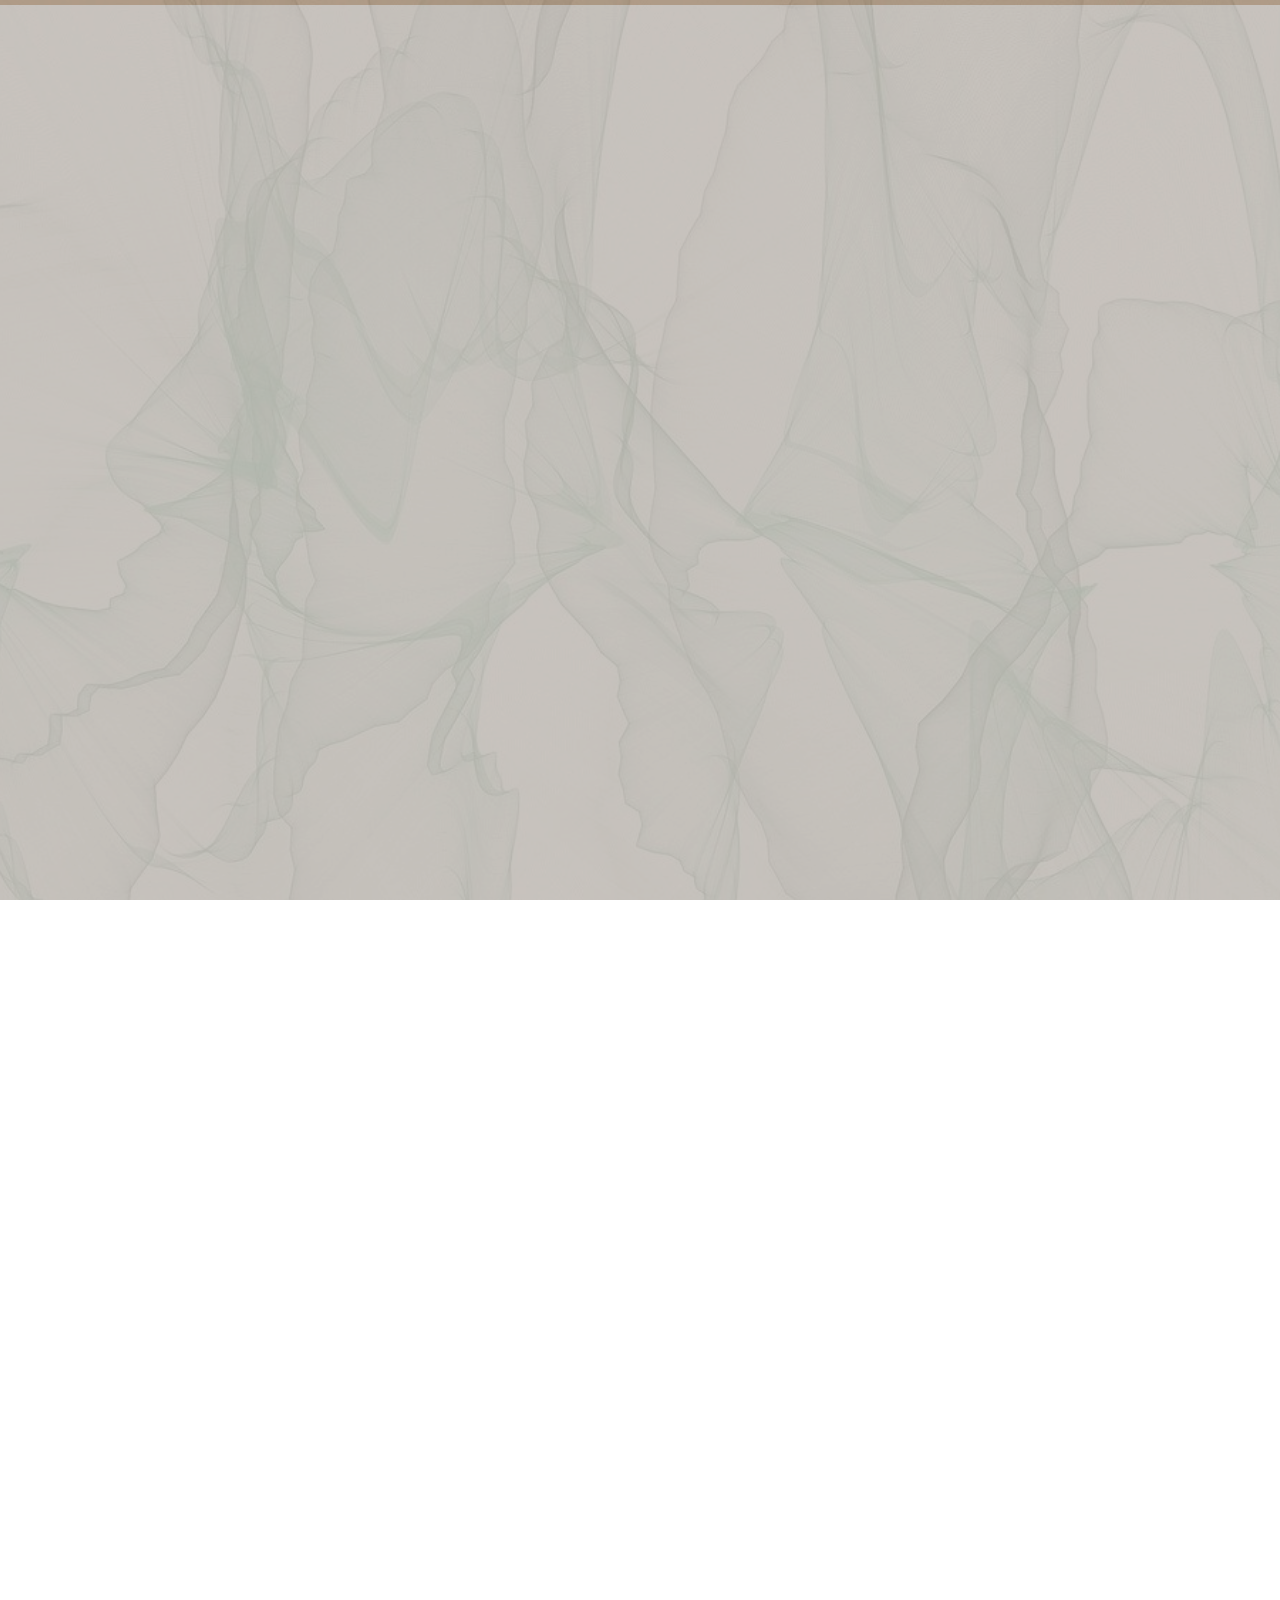
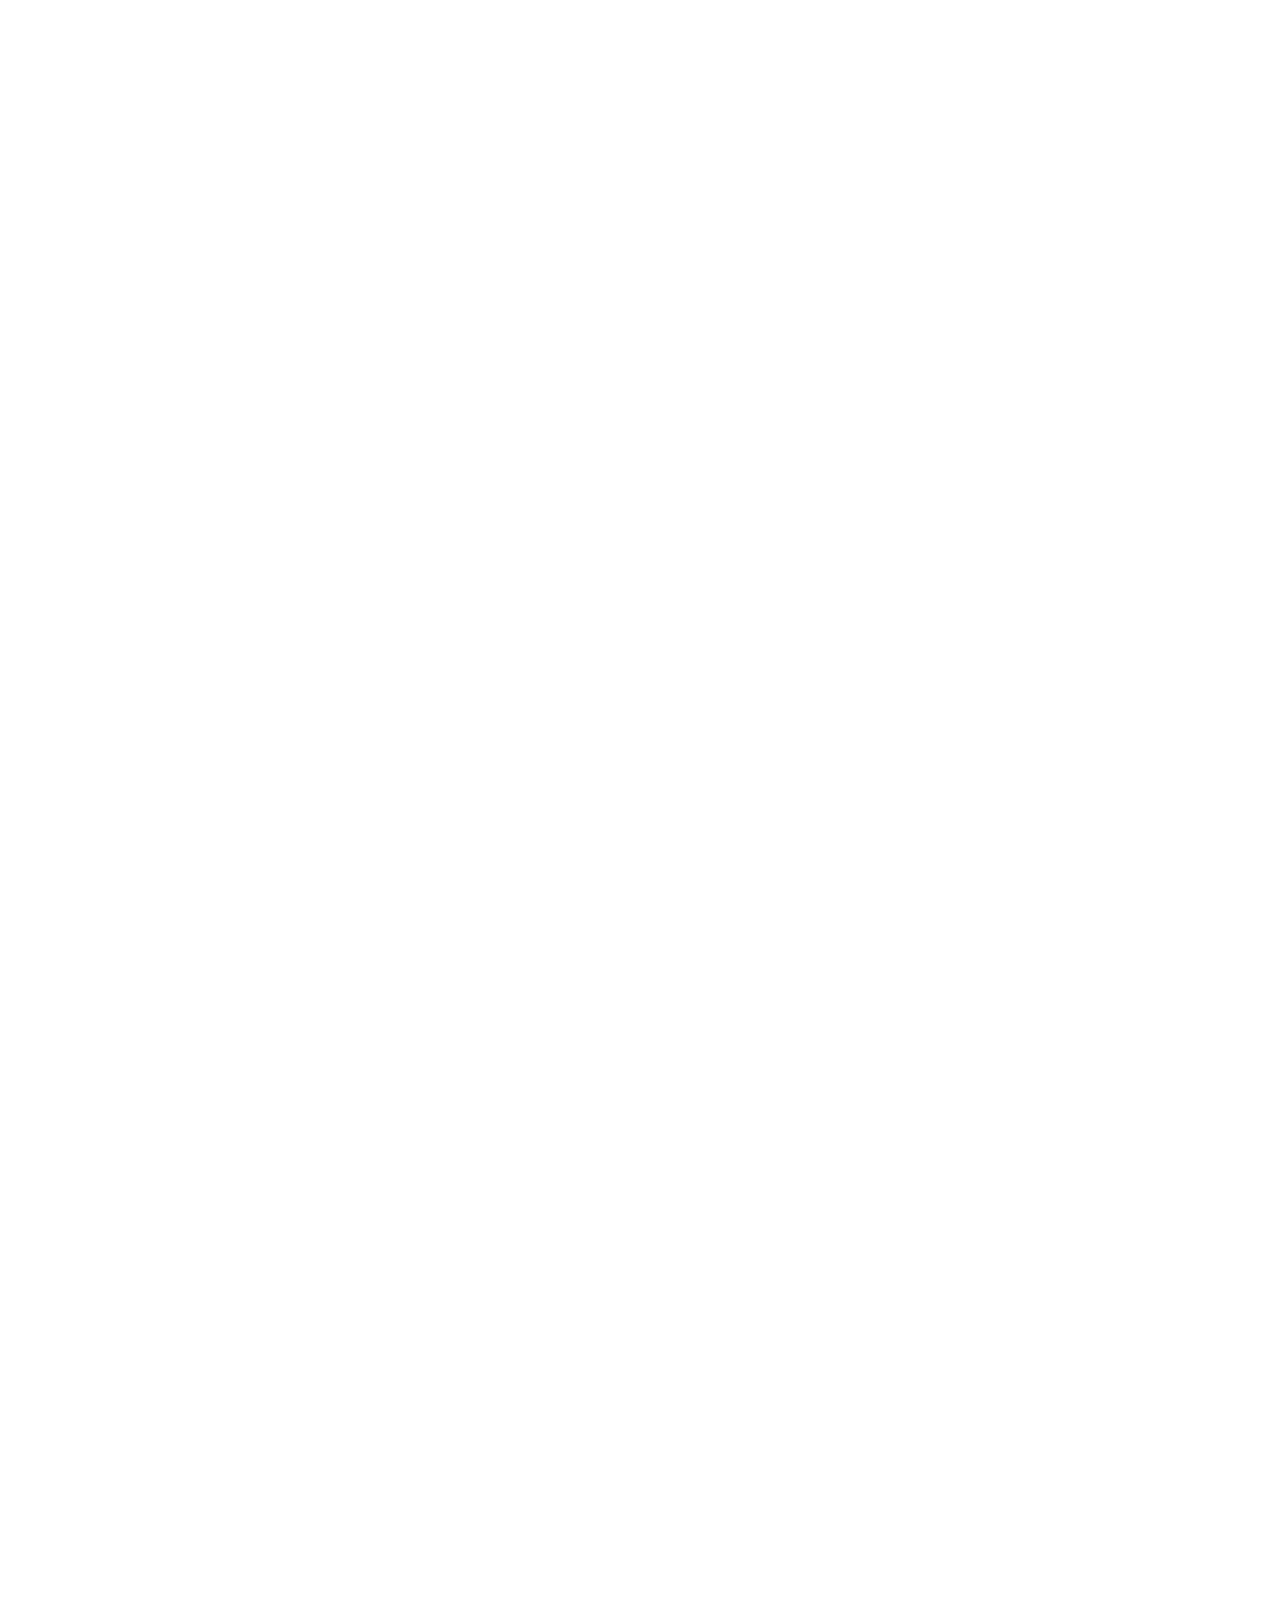
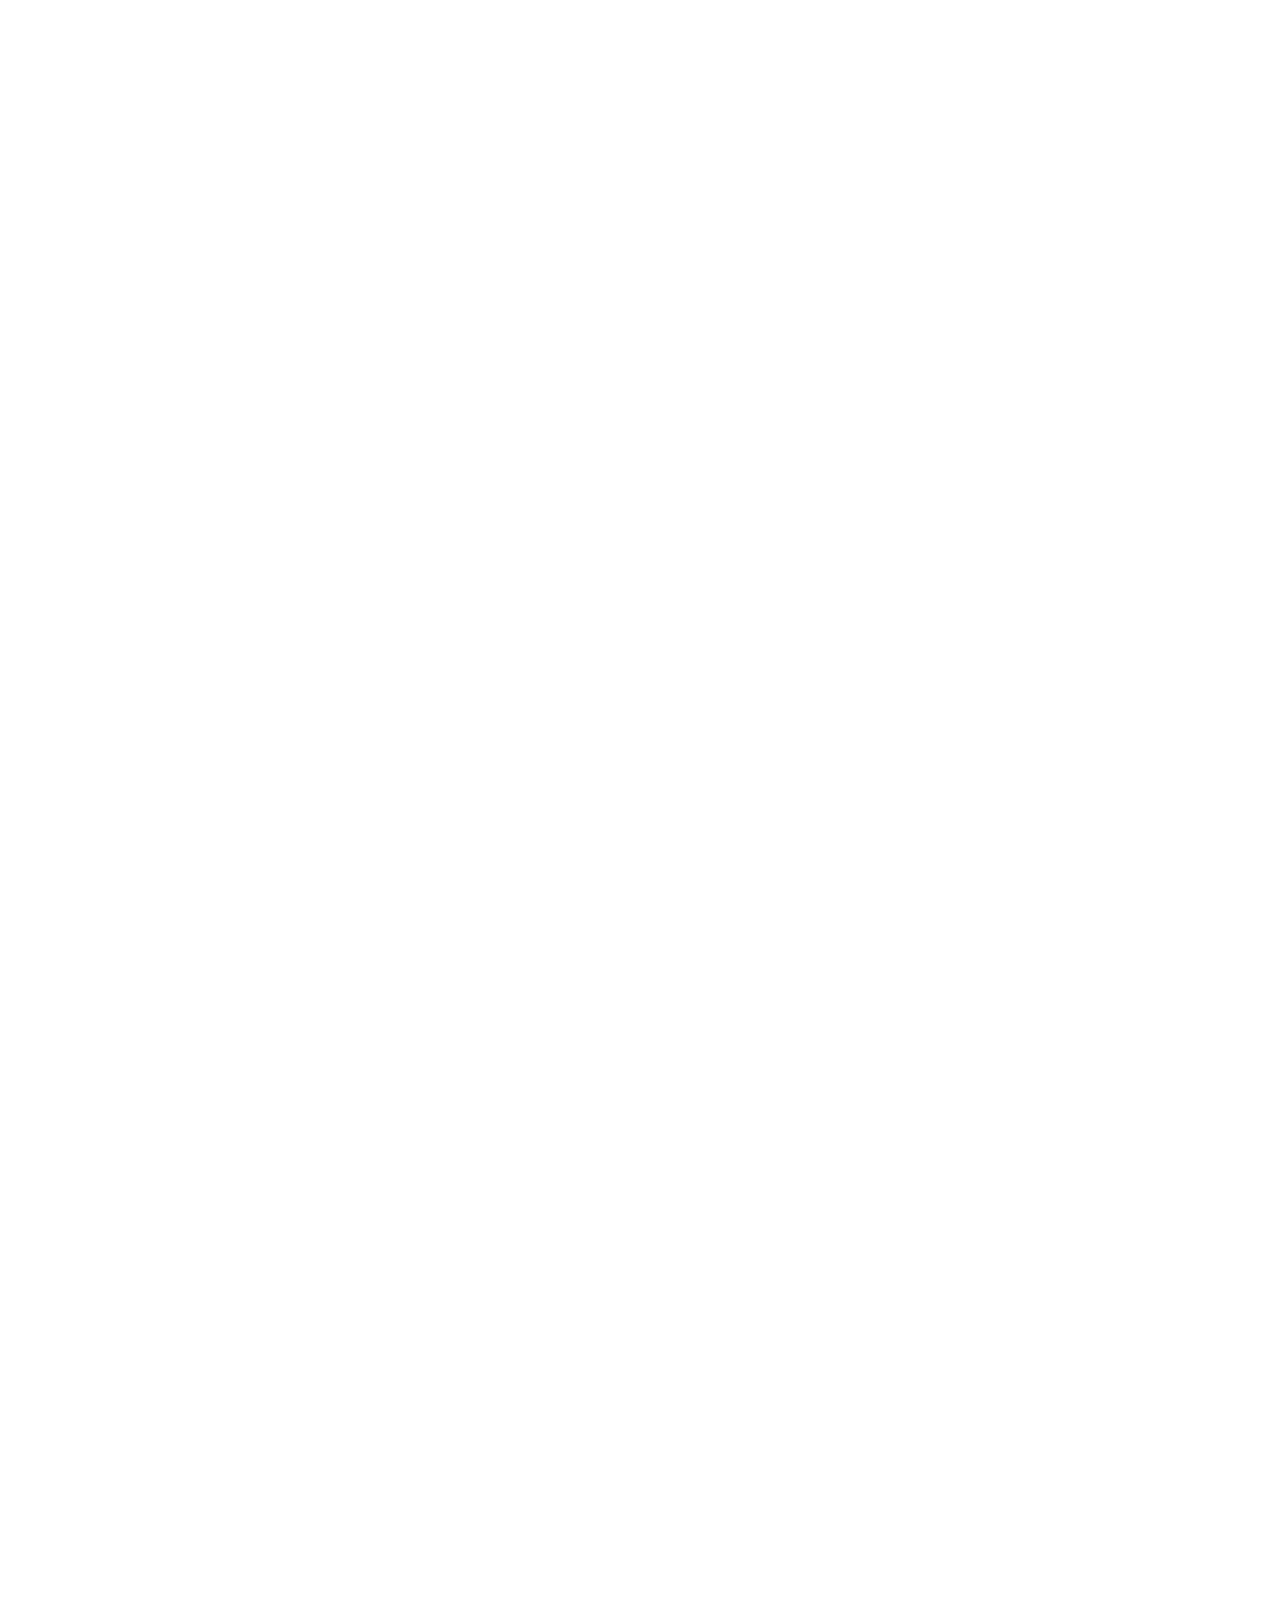
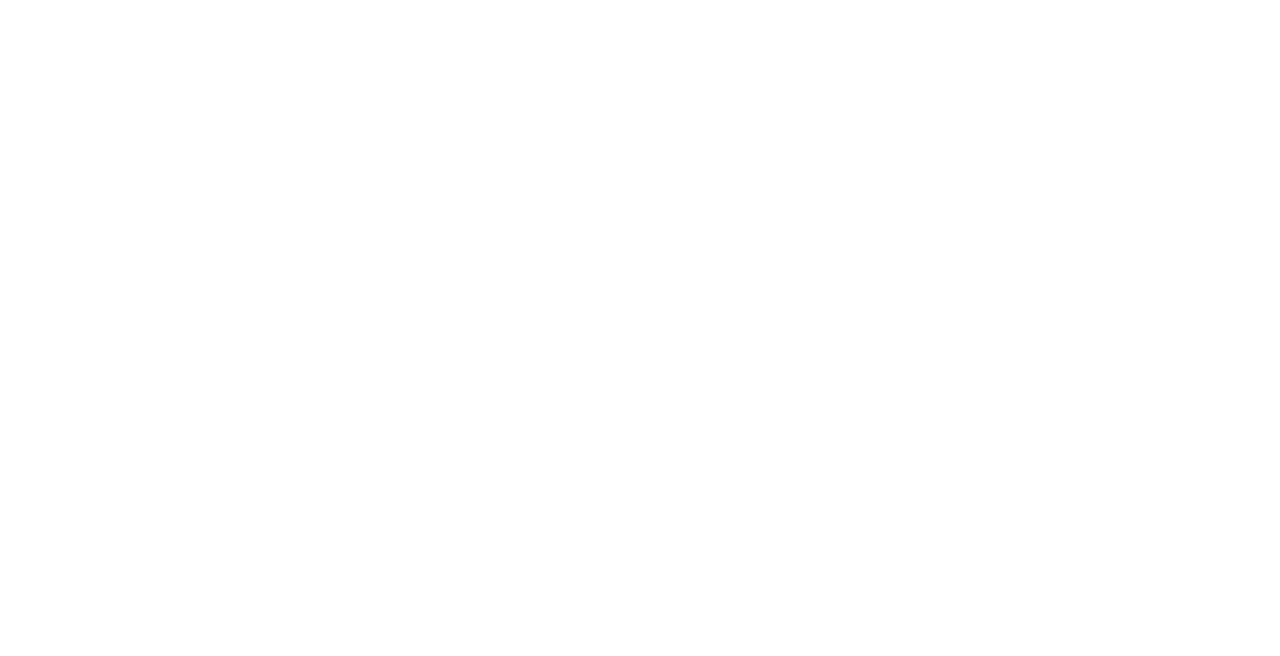
==== commit 64d40393: "refactor git part" ====
--- a/index.html
+++ b/index.html
@@ -272,9 +272,8 @@
                                         </div>
                                     </div>
                                 </div>
-                                <div
-                                    class="col-sm-offset-1 col-sm-5 margin-bottom-sm"
-                                >
+
+                                <div class="col-sm-offset-1 col-sm-5 margin-bottom-sm">
                                     <span class="progress-cat">React.js</span>
                                     <div class="progress-bar-graph">
                                         <div class="progress-bar-wrap">
@@ -304,7 +303,8 @@
                                     </div>
                                 </div>
 
-                                <div class="col-sm-5 margin-bottom-sm">
+                                
+                                <div class="col-sm-offset-1 col-sm-5 margin-bottom-sm">
                                     <span class="progress-cat">Git</span>
                                     <div class="progress-bar-graph">
                                         <div class="progress-bar-wrap">
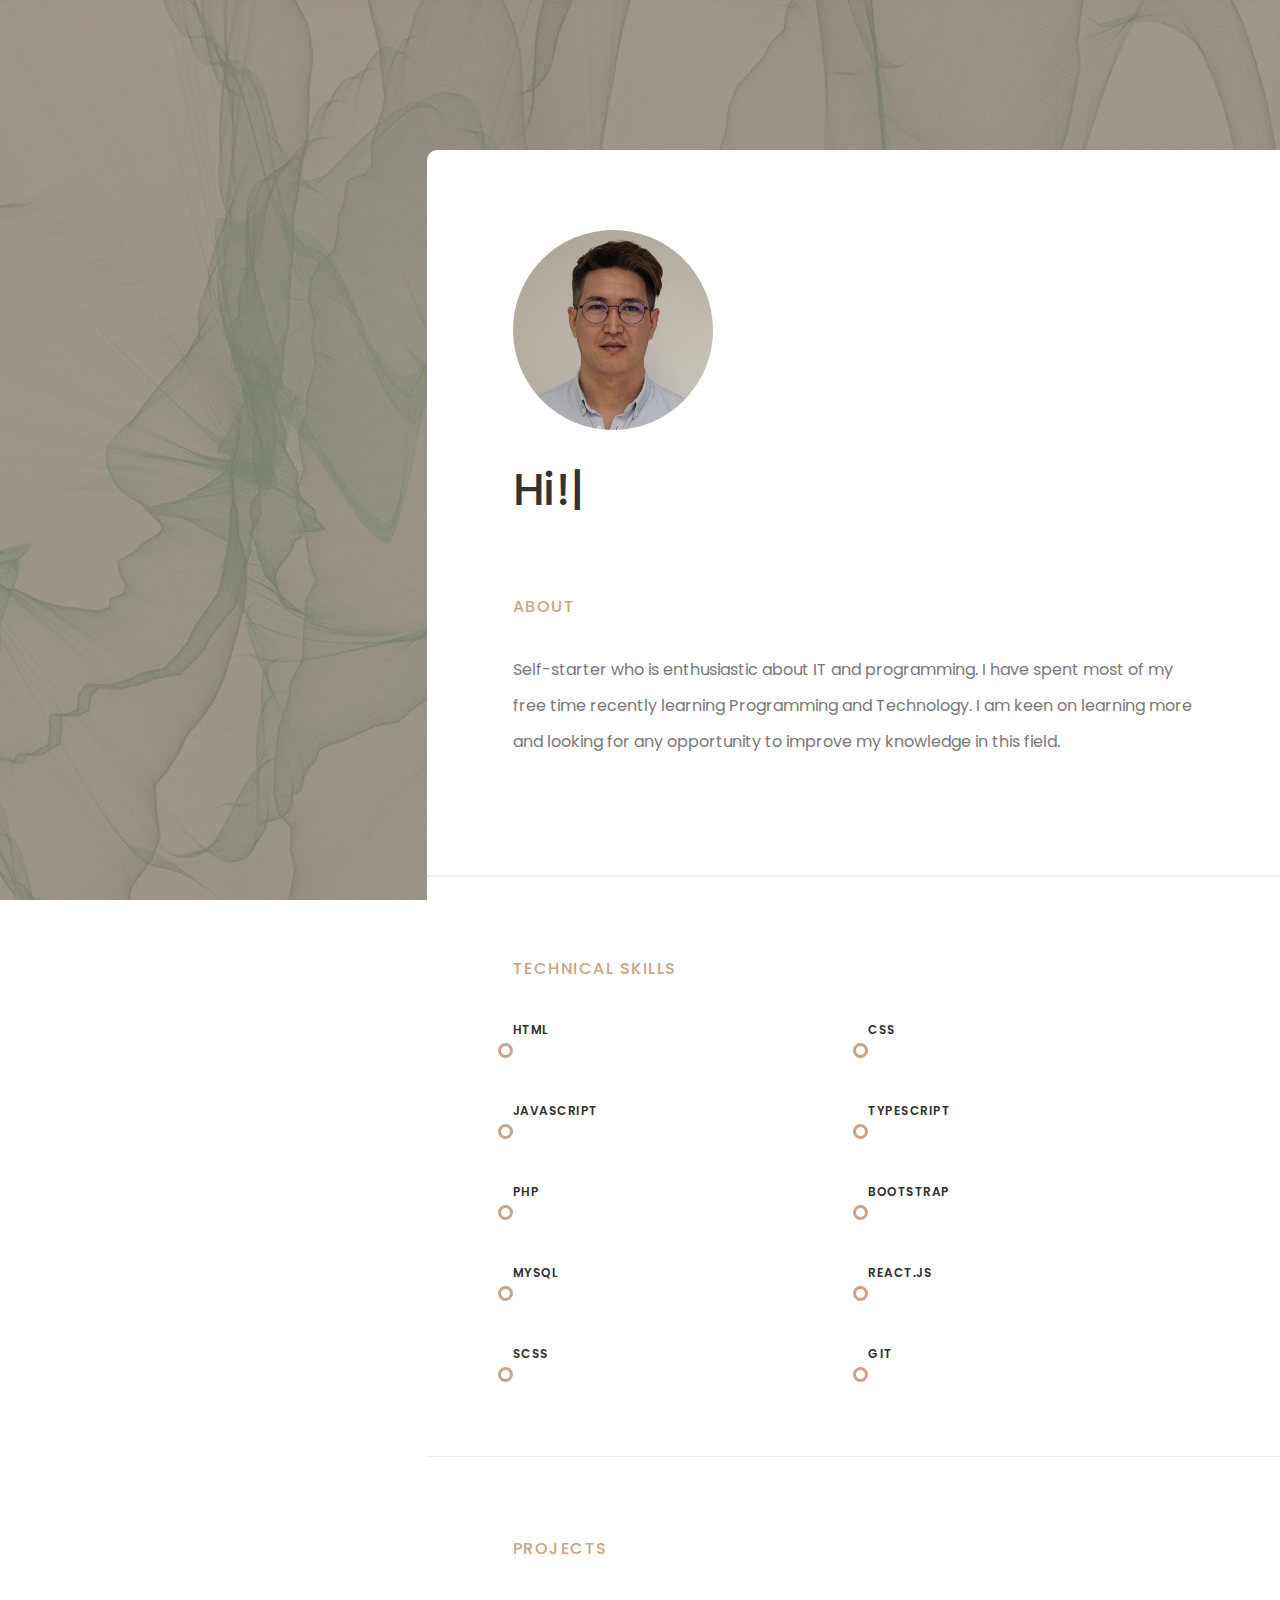
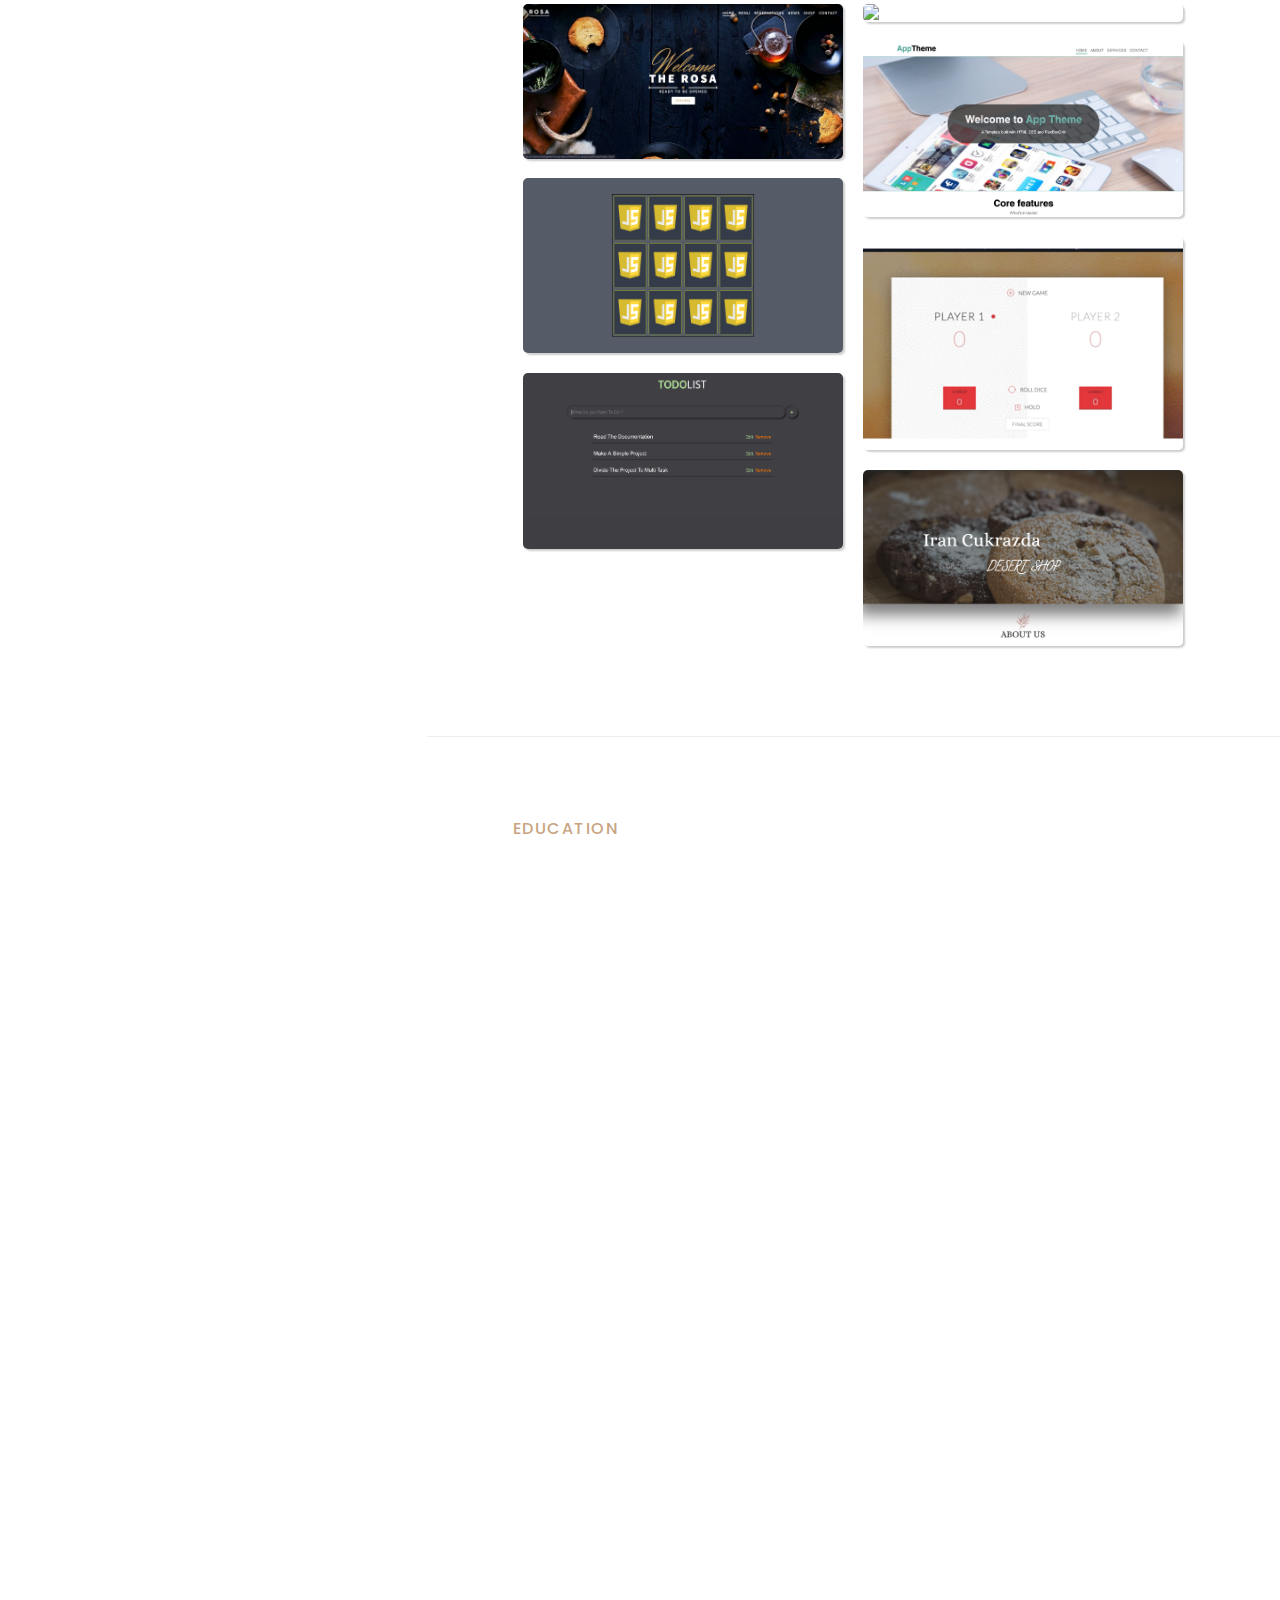
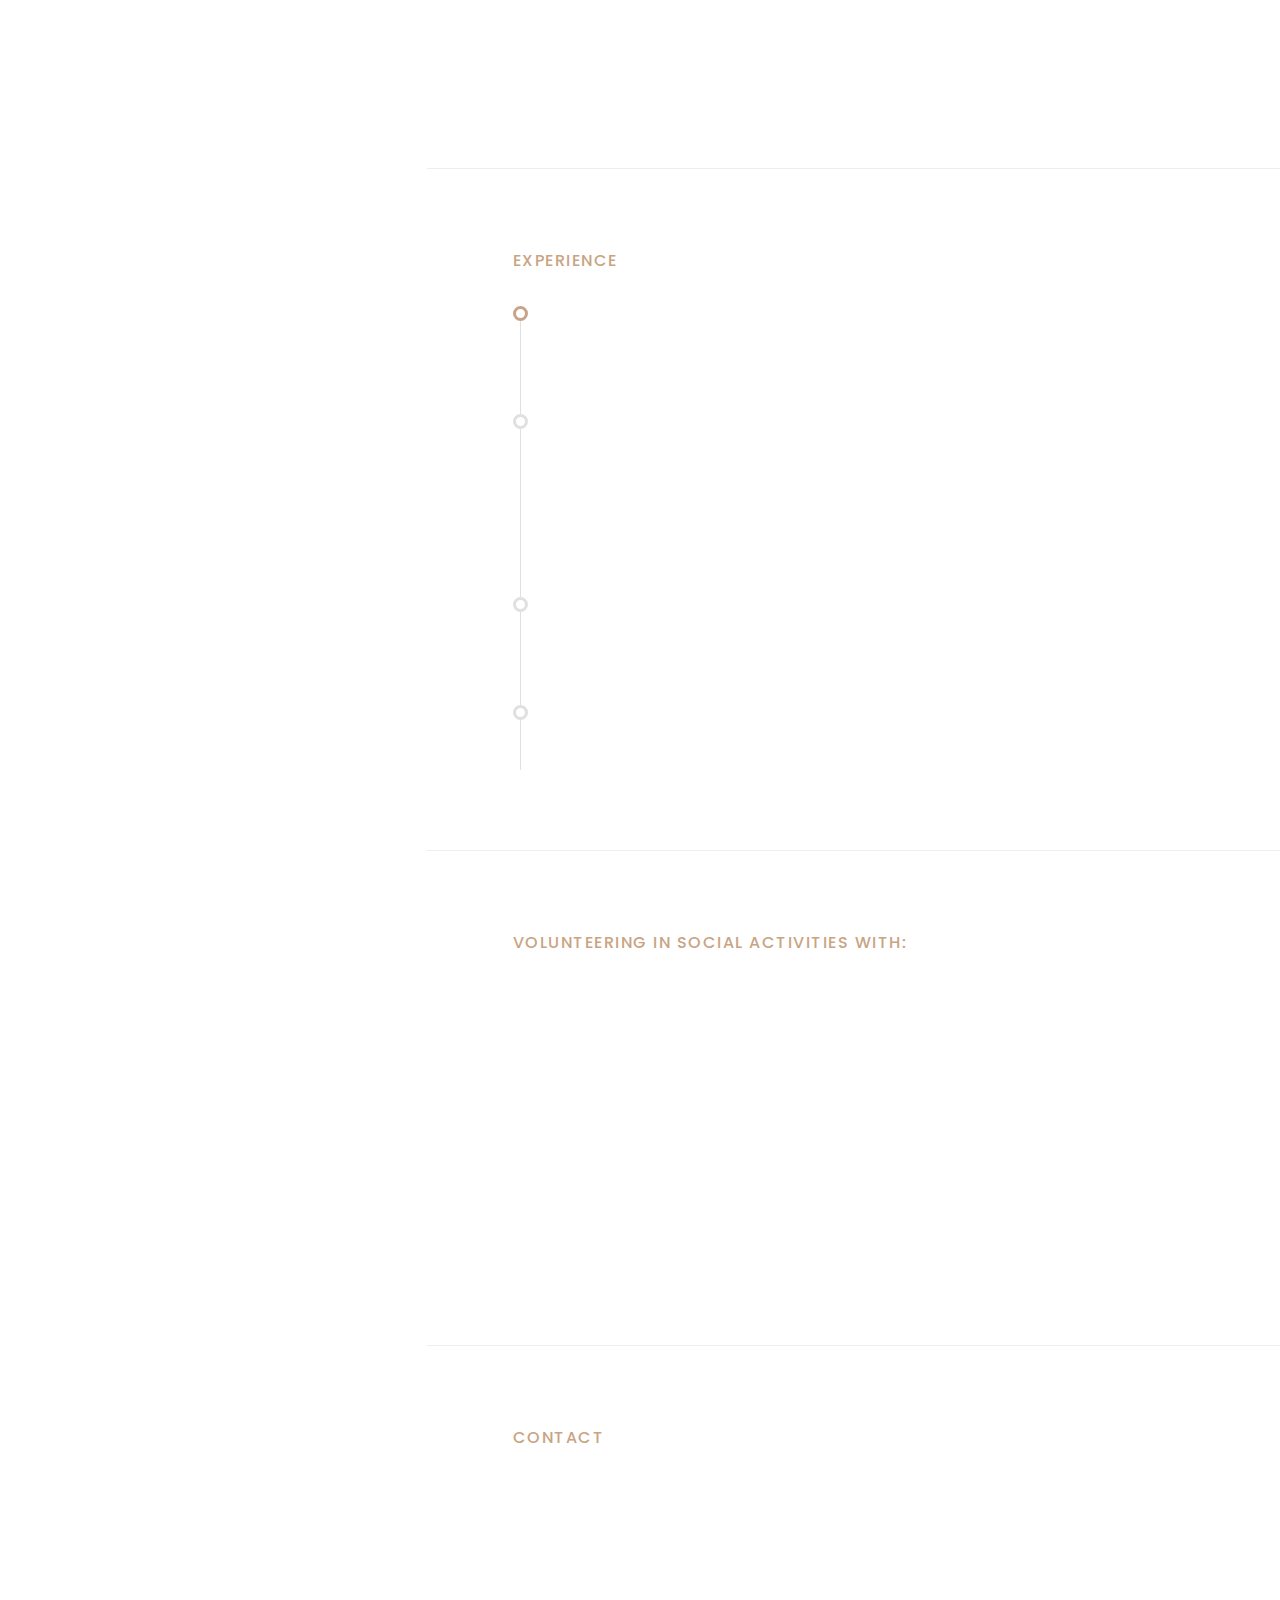
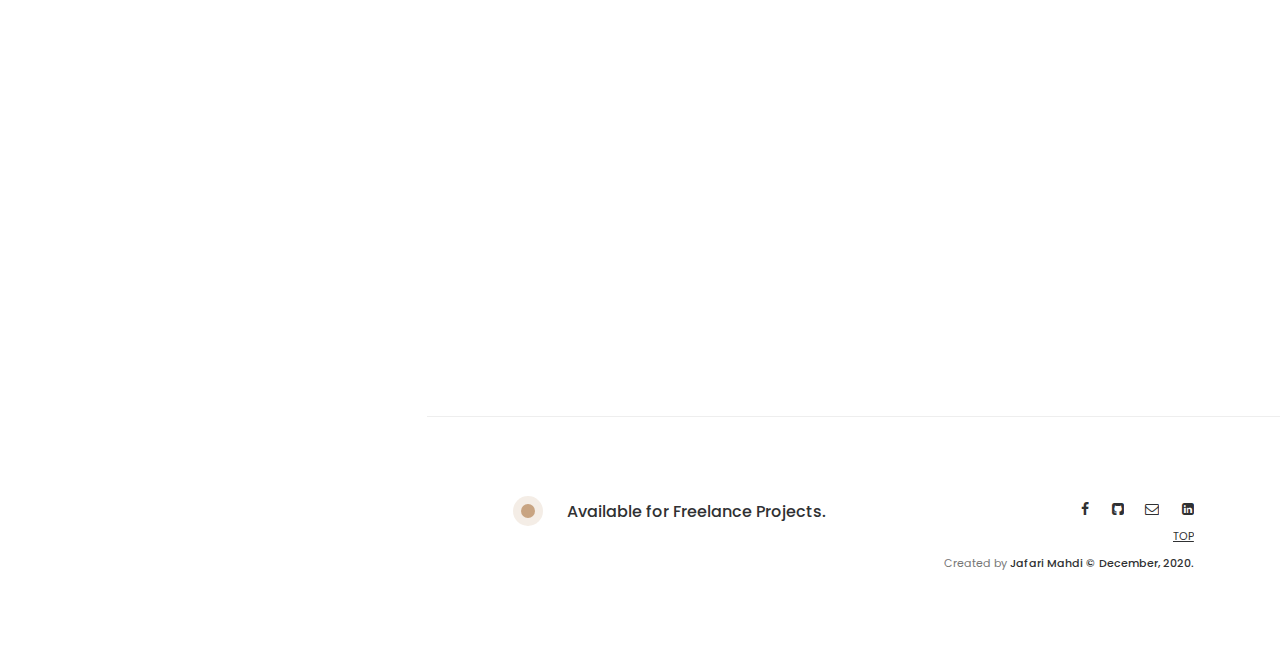
==== commit a4c8036f: "review" ====
--- a/index.html
+++ b/index.html
@@ -27,7 +27,10 @@
             rel="stylesheet"
             type="text/css"
         />
-        <script src="https://kit.fontawesome.com/8af2d9d98a.js" crossorigin="anonymous"></script>
+        <script
+            src="https://kit.fontawesome.com/8af2d9d98a.js"
+            crossorigin="anonymous"
+        ></script>
 
         <!--CSS-->
         <link rel="stylesheet" type="text/css" href="css/style.css" />
@@ -120,7 +123,11 @@
                             </div>
 
                             <div class="float-right social-download-wrap">
-                                <a href="./img/jafari_Mahdi.pdf"  download='Jafari Mahdi' class="btn btn-default float-left">
+                                <a
+                                    href="./img/jafari_Mahdi.pdf"
+                                    download="Jafari Mahdi"
+                                    class="btn btn-default float-left"
+                                >
                                     <span class="mask"></span>
                                     <span class="btn-label">
                                         <b>download resume</b>
@@ -138,12 +145,20 @@
                     <!--Main Content-->
                     <div
                         id="main_content"
-                        class="content-block margin-top-150 margin-top-sm-70 margin-top-xs-50"
+                        class="
+                            content-block
+                            margin-top-150 margin-top-sm-70 margin-top-xs-50
+                        "
                     >
                         <!--Introduction Sec-->
                         <section
                             id="intro_content_sec"
-                            class="col-lg-10 col-md-11 col-sm-11 center-div intro-content-wrap sec-pad"
+                            class="
+                                col-lg-10 col-md-11 col-sm-11
+                                center-div
+                                intro-content-wrap
+                                sec-pad
+                            "
                         >
                             <div class="person-img margin-bottom-xs"></div>
                             <h1>Hi!<span id="typed"></span></h1>
@@ -168,7 +183,12 @@
                         <!--Skills Sec-->
                         <section
                             id="skill_sec"
-                            class="col-lg-10 col-md-11 col-sm-11 center-div skills-wrap sec-pad-top sec-pad-bottom-xs"
+                            class="
+                                col-lg-10 col-md-11 col-sm-11
+                                center-div
+                                skills-wrap
+                                sec-pad-top sec-pad-bottom-xs
+                            "
                         >
                             <h6>Technical skills</h6>
                             <p class="wow fadeInUp" data-wow-duration=".4s">
@@ -188,7 +208,10 @@
                                     </div>
                                 </div>
                                 <div
-                                    class="col-sm-offset-1 col-sm-5 margin-bottom-sm"
+                                    class="
+                                        col-sm-offset-1 col-sm-5
+                                        margin-bottom-sm
+                                    "
                                 >
                                     <span class="progress-cat">CSS</span>
                                     <div class="progress-bar-graph">
@@ -215,14 +238,17 @@
                                     </div>
                                 </div>
                                 <div
-                                    class="col-sm-offset-1 col-sm-5 margin-bottom-sm"
+                                    class="
+                                        col-sm-offset-1 col-sm-5
+                                        margin-bottom-sm
+                                    "
                                 >
                                     <span class="progress-cat">TypeScript</span>
                                     <div class="progress-bar-graph">
                                         <div class="progress-bar-wrap">
                                             <div class="bar-wrap">
-                                                <span data-width="80">
-                                                    <strong><i>80</i>%</strong>
+                                                <span data-width="70">
+                                                    <strong><i>70</i>%</strong>
                                                 </span>
                                             </div>
                                         </div>
@@ -234,7 +260,7 @@
                                     <div class="progress-bar-graph">
                                         <div class="progress-bar-wrap">
                                             <div class="bar-wrap">
-                                                <span data-width="60">
+                                                <span data-width="50">
                                                     <strong><i>50</i>%</strong>
                                                 </span>
                                             </div>
@@ -242,16 +268,19 @@
                                     </div>
                                 </div>
                                 <div
-                                    class="col-sm-offset-1 col-sm-5 margin-bottom-sm"
+                                    class="
+                                        col-sm-offset-1 col-sm-5
+                                        margin-bottom-sm
+                                    "
                                 >
                                     <span class="progress-cat">Bootstrap</span>
                                     <div class="progress-bar-graph">
                                         <div class="progress-bar-wrap">
                                             <div class="bar-wrap">
                                                 <div class="bar-wrap">
-                                                    <span data-width="70">
+                                                    <span data-width="60">
                                                         <strong
-                                                            ><i>70</i>%</strong
+                                                            ><i>60</i>%</strong
                                                         >
                                                     </span>
                                                 </div>
@@ -273,15 +302,20 @@
                                     </div>
                                 </div>
 
-                                <div class="col-sm-offset-1 col-sm-5 margin-bottom-sm">
+                                <div
+                                    class="
+                                        col-sm-offset-1 col-sm-5
+                                        margin-bottom-sm
+                                    "
+                                >
                                     <span class="progress-cat">React.js</span>
                                     <div class="progress-bar-graph">
                                         <div class="progress-bar-wrap">
                                             <div class="bar-wrap">
                                                 <div class="bar-wrap">
-                                                    <span data-width="30">
+                                                    <span data-width="50">
                                                         <strong
-                                                            ><i>40</i>%</strong
+                                                            ><i>50</i>%</strong
                                                         >
                                                     </span>
                                                 </div>
@@ -291,7 +325,7 @@
                                 </div>
                                 <div class="clearfix"></div>
                                 <div class="col-sm-5 margin-bottom-sm">
-                                    <span class="progress-cat">WordPress</span>
+                                    <span class="progress-cat">SCSS</span>
                                     <div class="progress-bar-graph">
                                         <div class="progress-bar-wrap">
                                             <div class="bar-wrap">
@@ -303,14 +337,18 @@
                                     </div>
                                 </div>
 
-                                
-                                <div class="col-sm-offset-1 col-sm-5 margin-bottom-sm">
+                                <div
+                                    class="
+                                        col-sm-offset-1 col-sm-5
+                                        margin-bottom-sm
+                                    "
+                                >
                                     <span class="progress-cat">Git</span>
                                     <div class="progress-bar-graph">
                                         <div class="progress-bar-wrap">
                                             <div class="bar-wrap">
-                                                <span data-width="60">
-                                                    <strong><i>60</i>%</strong>
+                                                <span data-width="70">
+                                                    <strong><i>70</i>%</strong>
                                                 </span>
                                             </div>
                                         </div>
@@ -325,7 +363,12 @@
                         <!--Work Sec-->
                         <section
                             id="work_sec"
-                            class="col-lg-10 col-md-11 col-sm-11 center-div skills-wrap sec-pad"
+                            class="
+                                col-lg-10 col-md-11 col-sm-11
+                                center-div
+                                skills-wrap
+                                sec-pad
+                            "
                         >
                             <h6>projects</h6>
 
@@ -339,7 +382,10 @@
                                         class="item tall"
                                         data-src="img/rose.png"
                                         data-sub-html="<a href='https://github.com/jafarimahdi/project/tree/master/htmlCss-projects/Rose' target='_blank'><i class='fab fa-github'></i></a>
-                                        <span> --- </span><a href='https://jafarimahdi.github.io/project/htmlCss-projects/Rose/#' target='_blank'><i class='fas fa-cloud'></i></a>
+                                        <span> - </span>
+
+                                        <a href='https://jafarimahdi.github.io/project/htmlCss-projects/Rose/#' target='_blank'><i class='fas fa-cloud'></i></a>
+
                                         <p>Html.Css,JS,JQuery : Simple  Responsive Static WebPage</p>"
                                     >
                                         <a href="">
@@ -349,7 +395,7 @@
                                                 alt="Rose Restaurant"
                                             />
                                             <span class="hover-cap"
-                                                >rose<br />HTML,CSS,JS,JQuery</span
+                                                >rose<br />HTML,CSS,JQuery</span
                                             >
                                         </a>
                                     </li>
@@ -367,7 +413,7 @@
                                                 alt="Olive(wp) project"
                                             />
                                             <span class="hover-cap"
-                                                >Olive (wp)<br />HTML,CSS</span
+                                                >CEU, Olive Weekend Program<br />Online Teaching: HTML,CSS</span
                                             >
                                         </a>
                                     </li>
@@ -375,7 +421,11 @@
                                     <li
                                         class="item tall"
                                         data-src="img/appTheme.png"
-                                        data-sub-html="<a href='https://github.com/jafarimahdi/project/tree/master/htmlCss-projects/appTheme(FlexBoxGrid)' target='_blank' ><i class='fab fa-github'></i><a/><span> --- </span><a href='https://jafarimahdi.github.io/project/htmlCss-projects/appTheme(FlexBoxGrid)/index.html' target='_blank'> <i class='fas fa-cloud'></a><p>Html.Css: Simple  Responsive Static WebPage</p>"
+                                        data-sub-html="<a href='https://github.com/jafarimahdi/project/tree/master/htmlCss-projects/appTheme(FlexBoxGrid)' target='_blank' ><i class='fab fa-github'/><a/><span> - </span>
+                                            
+                                        <a href='https://jafarimahdi.github.io/project/htmlCss-projects/appTheme(FlexBoxGrid)/index.html' target='_blank'> <i class='fas fa-cloud'/></a>
+                                            
+                                        <p>Html.Css: Simple  Responsive Static WebPage</p>"
                                     >
                                         <a href="">
                                             <img
@@ -392,7 +442,11 @@
                                     <li
                                         class="item small"
                                         data-src="img/memoryCard.png"
-                                        data-sub-html="<a href='https://github.com/jafarimahdi/project/tree/master/javaScript-projects/memory_card_game' target='_blank' ><i class='fab fa-github'></i><a/><span> --- </span><a href='https://jafarimahdi.github.io/project/javaScript-projects/memory_card_game/' target='_blank'><i class='fas fa-cloud'></a><p>Html.Css: Simple  Responsive Static WebPage</p>"
+                                        data-sub-html="<a href='https://github.com/jafarimahdi/project/tree/master/javaScript-projects/memory_card_game' target='_blank' ><i class='fab fa-github'/><a/><span> - </span>
+                                            
+                                        <a href='https://jafarimahdi.github.io/project/javaScript-projects/memory_card_game/' target='_blank'><i class='fas fa-cloud'/></a>
+                                            
+                                        <p>Html.Css: Simple  Responsive Static WebPage</p>"
                                     >
                                         <a href="">
                                             <img
@@ -407,9 +461,13 @@
                                     </li>
 
                                     <li
-                                        class="item"
+                                        class="item tall"
                                         data-src="img/pigGame.gif"
-                                        data-sub-html="<a href='https://github.com/jafarimahdi/project/tree/master/javaScript-projects/pig-Game' target='_blank' ><i class='fab fa-github'></i><a/><span> --- </span><a href='https://jafarimahdi.github.io/project/javaScript-projects/pig-Game/' target='_blank'> <i class='fas fa-cloud'></a><p>Html.Css: Simple  Responsive Static WebPage</p>"
+                                        data-sub-html="<a href='https://github.com/jafarimahdi/project/tree/master/javaScript-projects/pig-Game' target='_blank' ><i class='fab fa-github'/><a/><span> - </span>
+                                            
+                                        <a href='https://jafarimahdi.github.io/project/javaScript-projects/pig-Game/' target='_blank'> <i class='fas fa-cloud'/></a>
+                                            
+                                        <p>Html.Css: Simple  Responsive Static WebPage</p>"
                                     >
                                         <a href="">
                                             <img
@@ -424,9 +482,13 @@
                                     </li>
 
                                     <li
-                                        class="item"
+                                        class="item tall"
                                         data-src="img/toDo-App.png"
-                                        data-sub-html="<a href='https://github.com/jafarimahdi/project/tree/master/javaScript-projects/todoApp-1' target='_blank' ><i class='fab fa-github'></i><a/><span> --- </span><a href='https://jafarimahdi.github.io/project/javaScript-projects/todoApp-1/' target='_blank'> <i class='fas fa-cloud'></a><p>Html.Css: Simple  Responsive Static WebPage</p>"
+                                        data-sub-html="<a href='https://github.com/jafarimahdi/project/tree/master/javaScript-projects/todoApp-1' target='_blank' ><i class='fab fa-github'></i><a/><span> - </span>
+                                            
+                                        <a href='https://jafarimahdi.github.io/project/javaScript-projects/todoApp-1/' target='_blank'> <i class='fas fa-cloud'/></a>
+                                            
+                                        <p>Html.Css: Simple  Responsive Static WebPage</p>"
                                     >
                                         <a href="">
                                             <img
@@ -435,15 +497,19 @@
                                                 alt="Image description"
                                             />
                                             <span class="hover-cap"
-                                                >todo app<br />javascript</span
+                                                >Todo App<br />JavaScript</span
                                             >
                                         </a>
                                     </li>
 
                                     <li
-                                        class="item"
+                                        class="item tall"
                                         data-src="img/iranCukarzda.png"
-                                        data-sub-html="<a href='https://irancukrazda.epizy.com/' target='_blank'> <i class='fas fa-cloud'></a><p>WordPress: simple Website for pastry</p>"
+                                        data-sub-html="<a href='https://github.com/jafarimahdi/ReactJs/tree/main/irancukrazda' target='_blank' ><i class='fab fa-github'></i><a/><span> - </span>
+                                            
+                                        <a href='https://irancukrazda.netlify.app/' target='_blank'> <i class='fas fa-cloud'/></a>
+
+                                        <p>A simple Website for pastry With Multiple Pages</p>"
                                     >
                                         <a href="">
                                             <img
@@ -452,7 +518,8 @@
                                                 alt="Image description"
                                             />
                                             <span class="hover-cap"
-                                                >Iran cuckarzda<br />WordPress</span
+                                                >Iran Cuckarzda<br />React.js ,
+                                                SCSS</span
                                             >
                                         </a>
                                     </li>
@@ -466,7 +533,12 @@
                         <!--Qualfication Sec-->
                         <section
                             id="edu_sec"
-                            class="col-lg-10 col-md-11 col-sm-11 center-div education-wrap sec-pad"
+                            class="
+                                col-lg-10 col-md-11 col-sm-11
+                                center-div
+                                education-wrap
+                                sec-pad
+                            "
                         >
                             <h6>education</h6>
                             <p class="wow fadeInUp" data-wow-duration=".4s">
@@ -649,7 +721,12 @@
                         <!--Experience Sec-->
                         <section
                             id="exp_sec"
-                            class="col-lg-10 col-md-11 col-sm-11 center-div experience-wrap sec-pad"
+                            class="
+                                col-lg-10 col-md-11 col-sm-11
+                                center-div
+                                experience-wrap
+                                sec-pad
+                            "
                         >
                             <h6>experience</h6>
                             <div class="exp-timeline-wrap">
@@ -680,7 +757,10 @@
                                                         kft, Budapest
                                                     </span>
                                                     <p
-                                                        class="job-summary p-small"
+                                                        class="
+                                                            job-summary
+                                                            p-small
+                                                        "
                                                     ></p>
                                                 </div>
                                             </div>
@@ -715,7 +795,10 @@
                                                         Weekend), Budapest
                                                     </span>
                                                     <p
-                                                        class="job-summary p-small"
+                                                        class="
+                                                            job-summary
+                                                            p-small
+                                                        "
                                                     >
                                                         - Introduction to Web
                                                         Development ( Html, CSS,
@@ -796,7 +879,12 @@
                         <!--Achivement Sec-->
                         <section
                             id="achivement_sec"
-                            class="col-lg-10 col-md-11 col-sm-11 center-div achivement-wrap sec-pad-top sec-pad-bottom-sm"
+                            class="
+                                col-lg-10 col-md-11 col-sm-11
+                                center-div
+                                achivement-wrap
+                                sec-pad-top sec-pad-bottom-sm
+                            "
                         >
                             <h6>volunteering in social activities with:</h6>
                             <p class="wow fadeInUp" data-wow-duration=".4s">
@@ -810,7 +898,11 @@
                                     <li class="col-sm-12">
                                         <ul>
                                             <li
-                                                class="margin-bottom-xs wow fadeInUp"
+                                                class="
+                                                    margin-bottom-xs
+                                                    wow
+                                                    fadeInUp
+                                                "
                                                 data-wow-duration=".4s"
                                                 data-wow-delay="0s"
                                             >
@@ -831,7 +923,11 @@
                                             </li>
 
                                             <li
-                                                class="margin-bottom-xs wow fadeInUp"
+                                                class="
+                                                    margin-bottom-xs
+                                                    wow
+                                                    fadeInUp
+                                                "
                                                 data-wow-duration=".4s"
                                                 data-wow-delay=".2s"
                                             >
@@ -844,7 +940,11 @@
                                             </li>
 
                                             <li
-                                                class="margin-bottom-xs wow fadeInUp"
+                                                class="
+                                                    margin-bottom-xs
+                                                    wow
+                                                    fadeInUp
+                                                "
                                                 data-wow-duration=".4s"
                                                 data-wow-delay=".4s"
                                             >
@@ -868,7 +968,12 @@
                         <!--Contact Sec-->
                         <section
                             id="contact_sec"
-                            class="col-lg-10 col-md-11 col-sm-11 center-div contact-wrap sec-pad-top sec-pad-bottom-sm"
+                            class="
+                                col-lg-10 col-md-11 col-sm-11
+                                center-div
+                                contact-wrap
+                                sec-pad-top sec-pad-bottom-sm
+                            "
                         >
                             <h6>contact</h6>
                             <div
@@ -892,7 +997,11 @@
                                         role="form"
                                     >
                                         <div
-                                            class="form-group input--hoshi col-sm-6"
+                                            class="
+                                                form-group
+                                                input--hoshi
+                                                col-sm-6
+                                            "
                                             data-ng-class="{ 'has-error': contactform.inputName.$invalid && submitted }"
                                         >
                                             <div class="input-wrap">
@@ -900,19 +1009,35 @@
                                                     autocomplete="off"
                                                     data-ng-model="formData.inputName"
                                                     type="text"
-                                                    class="form-control input__field input input__field--hoshi"
+                                                    class="
+                                                        form-control
+                                                        input__field
+                                                        input
+                                                        input__field--hoshi
+                                                    "
                                                     id="inputName"
                                                     name="inputName"
                                                     placeholder="Name"
                                                     required
                                                 />
                                                 <label
-                                                    class="input__label input__label input__label--hoshi input__label--hoshi-color-1 input__label--hoshi input__label--hoshi-color-1"
+                                                    class="
+                                                        input__label
+                                                        input__label
+                                                        input__label--hoshi
+                                                        input__label--hoshi-color-1
+                                                        input__label--hoshi
+                                                        input__label--hoshi-color-1
+                                                    "
                                                 ></label>
                                             </div>
                                         </div>
                                         <div
-                                            class="form-group input--hoshi col-sm-6"
+                                            class="
+                                                form-group
+                                                input--hoshi
+                                                col-sm-6
+                                            "
                                             data-ng-class="{ 'has-error': contactform.inputEmail.$invalid && submitted }"
                                         >
                                             <div class="input-wrap">
@@ -920,25 +1045,43 @@
                                                     autocomplete="off"
                                                     data-ng-model="formData.inputEmail"
                                                     type="email"
-                                                    class="form-control input input__field input__field--hoshi"
+                                                    class="
+                                                        form-control
+                                                        input
+                                                        input__field
+                                                        input__field--hoshi
+                                                    "
                                                     placeholder="Email"
                                                     id="inputEmail"
                                                     name="inputEmail"
                                                     required
                                                 />
                                                 <label
-                                                    class="input__label input__label--hoshi input__label--hoshi-color-1"
+                                                    class="
+                                                        input__label
+                                                        input__label--hoshi
+                                                        input__label--hoshi-color-1
+                                                    "
                                                 ></label>
                                             </div>
                                         </div>
                                         <div
-                                            class="form-group input--hoshi col-sm-12"
+                                            class="
+                                                form-group
+                                                input--hoshi
+                                                col-sm-12
+                                            "
                                             data-ng-class="{ 'has-error': contactform.inputMessage.$invalid && submitted }"
                                         >
                                             <div class="input-wrap">
                                                 <textarea
                                                     data-ng-model="formData.inputMessage"
-                                                    class="form-control input input__field input__field--hoshi"
+                                                    class="
+                                                        form-control
+                                                        input
+                                                        input__field
+                                                        input__field--hoshi
+                                                    "
                                                     rows="4"
                                                     id="inputMessage"
                                                     name="inputMessage"
@@ -946,7 +1089,11 @@
                                                     required
                                                 ></textarea>
                                                 <label
-                                                    class="input__label input__label--hoshi input__label--hoshi-color-1"
+                                                    class="
+                                                        input__label
+                                                        input__label--hoshi
+                                                        input__label--hoshi-color-1
+                                                    "
                                                 ></label>
                                             </div>
                                         </div>
@@ -987,7 +1134,12 @@
 
                         <!--Footer-->
                         <footer
-                            class="col-lg-10 col-md-11 col-sm-11 center-div contact-wrap sec-pad"
+                            class="
+                                col-lg-10 col-md-11 col-sm-11
+                                center-div
+                                contact-wrap
+                                sec-pad
+                            "
                         >
                             <div class="row">
                                 <div class="col-sm-6 available-wrap">
@@ -1063,7 +1215,11 @@
                                         </a>
                                     </div>
                                     <div
-                                        class="copywrite-wrap text-right float-right"
+                                        class="
+                                            copywrite-wrap
+                                            text-right
+                                            float-right
+                                        "
                                     >
                                         <p class="copywrite">
                                             Created by
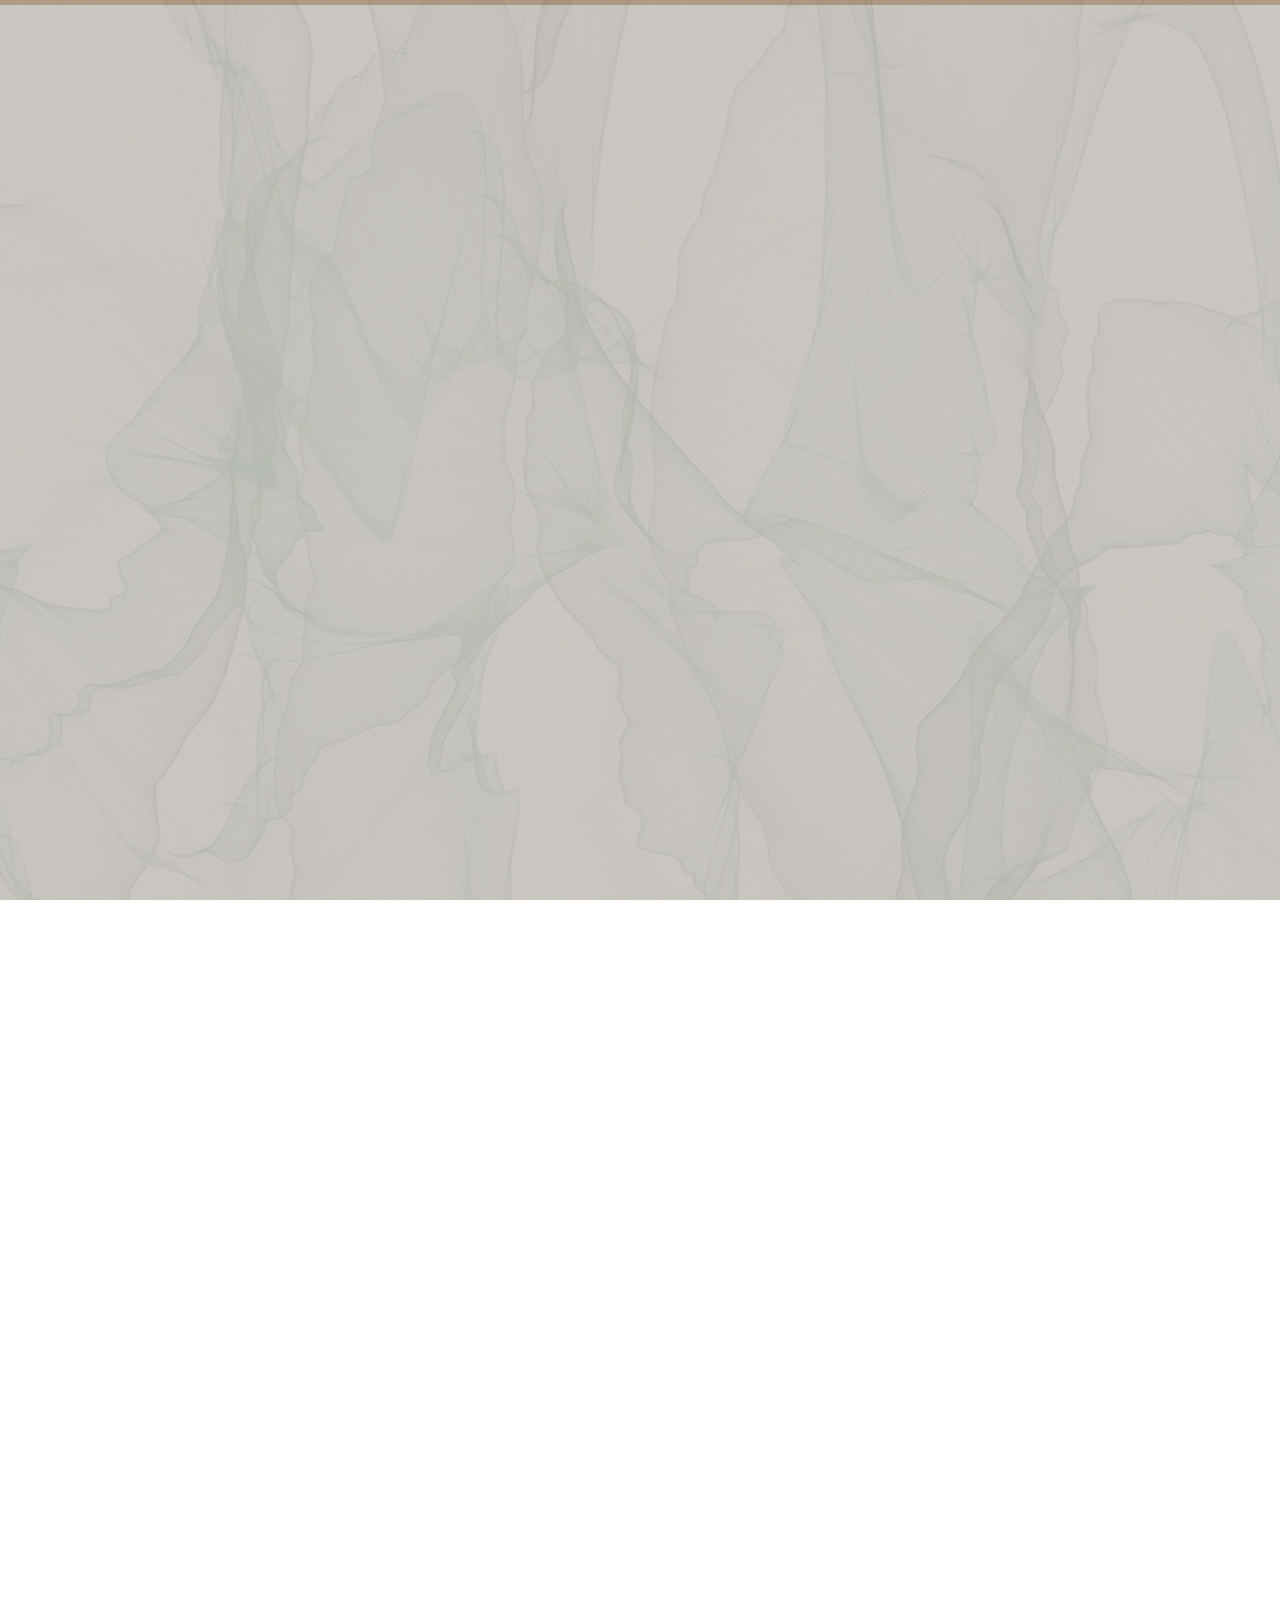
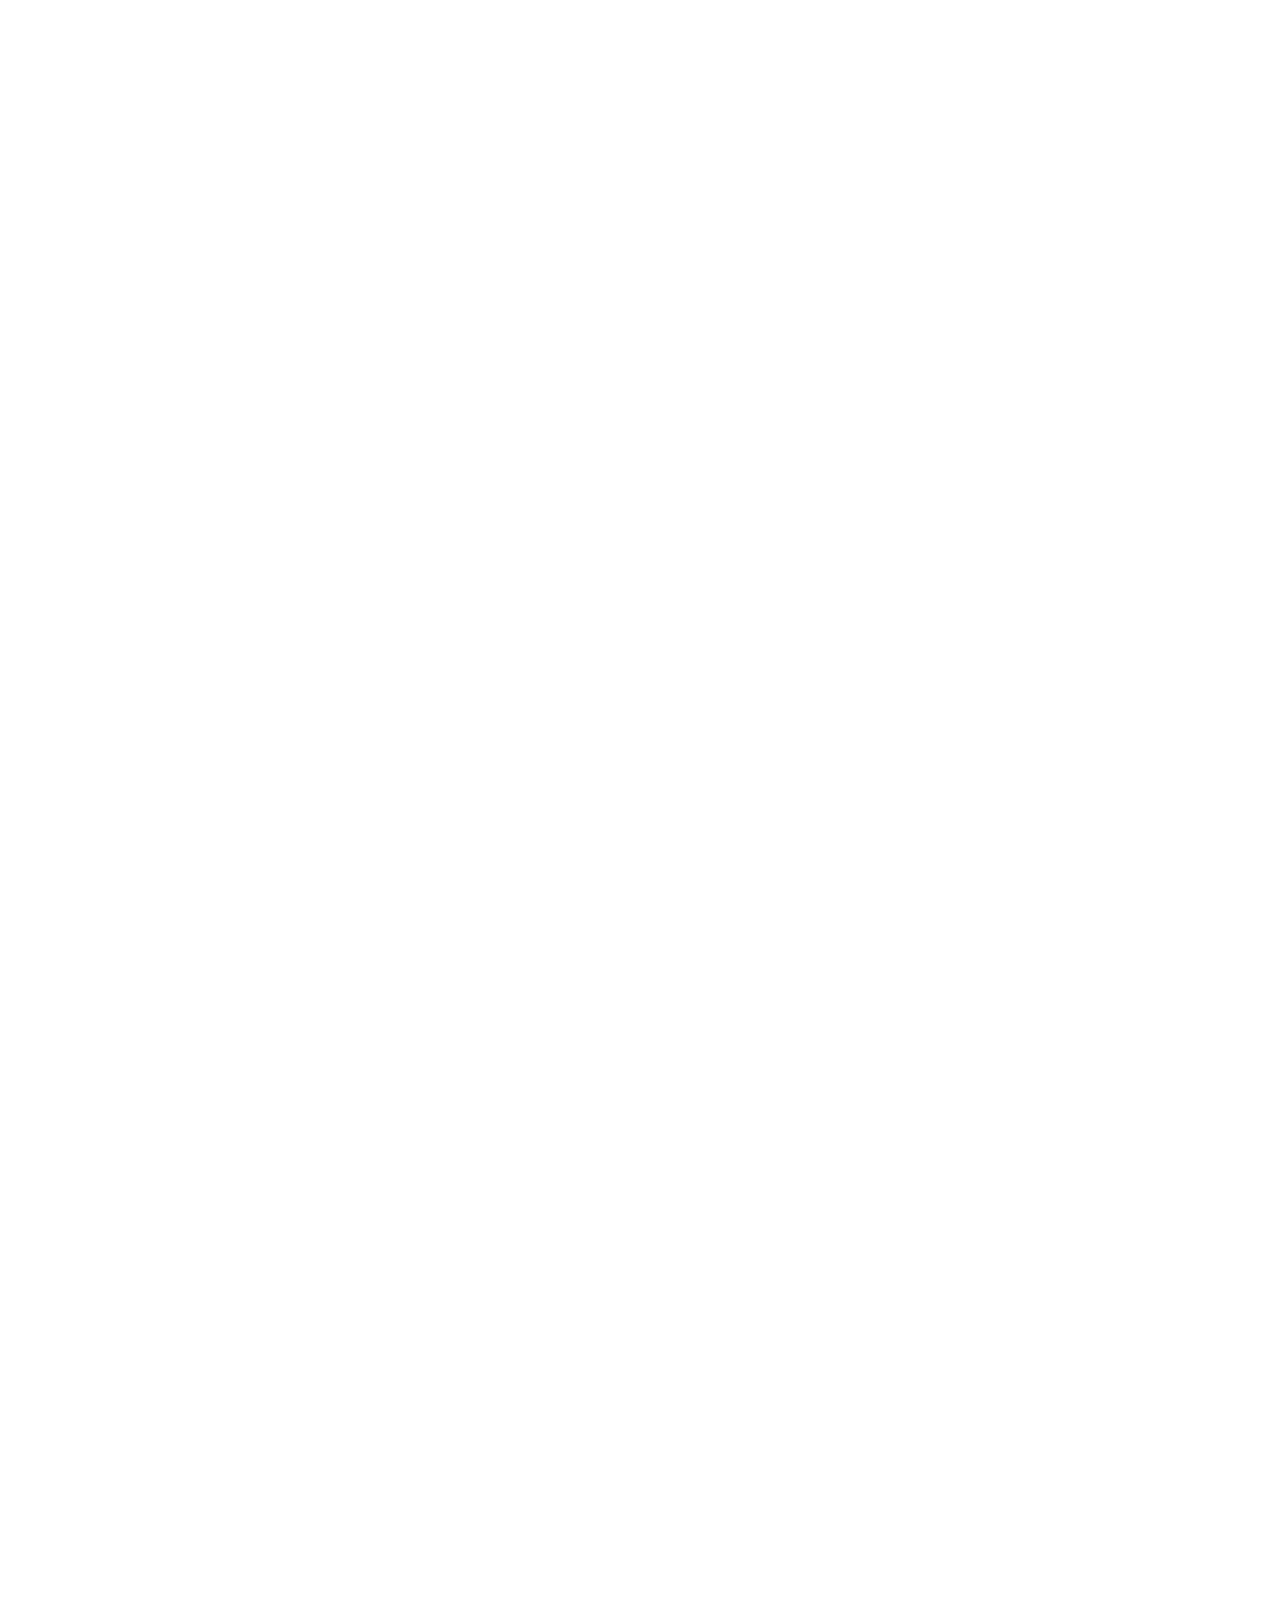
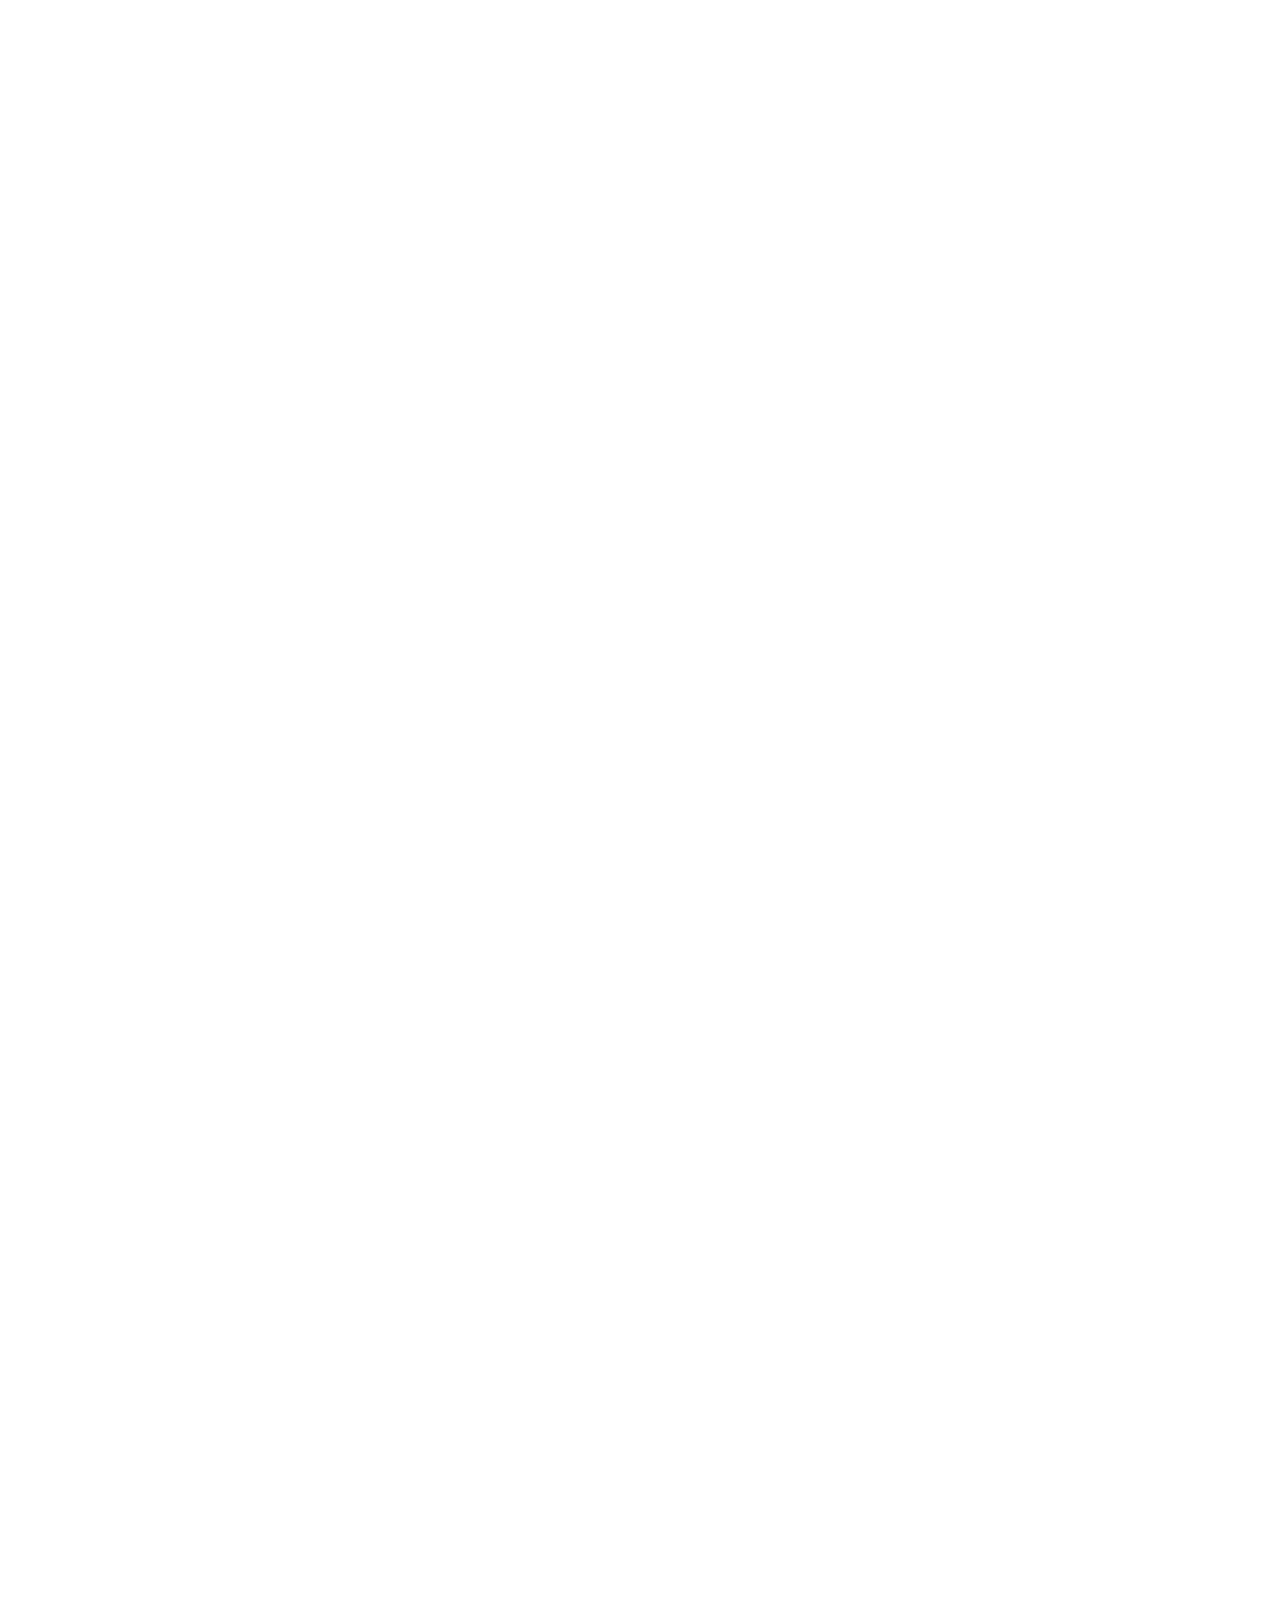
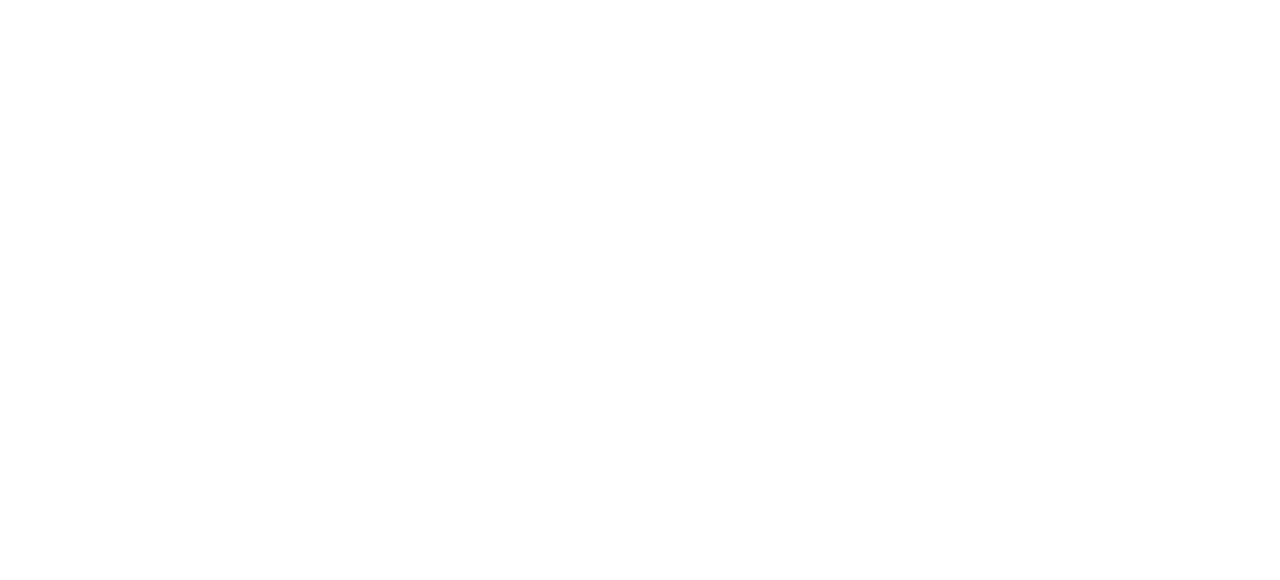
==== commit c3274b28: "refactoring" ====
--- a/index.html
+++ b/index.html
@@ -380,6 +380,28 @@
                                 >
                                     <li
                                         class="item tall"
+                                        data-src="img/iranCukarzda.png"
+                                        data-sub-html="<a href='https://github.com/jafarimahdi/ReactJs/tree/main/irancukrazda' target='_blank' ><i class='fab fa-github'></i><a/><span> - </span>
+                                    
+                                <a href='https://irancukrazda.netlify.app/' target='_blank'> <i class='fas fa-cloud'/></a>
+
+                                <p>A simple Website for pastry With Multiple Pages</p>"
+                                    >
+                                        <a href="">
+                                            <img
+                                                class="img-responsive"
+                                                src="img/iranCukarzda.png"
+                                                alt="Image description"
+                                            />
+                                            <span class="hover-cap"
+                                                >Iran Cuckarzda<br />React.js ,
+                                                SCSS</span
+                                            >
+                                        </a>
+                                    </li>
+
+                                    <li
+                                        class="item tall"
                                         data-src="img/rose.png"
                                         data-sub-html="<a href='https://github.com/jafarimahdi/project/tree/master/htmlCss-projects/Rose' target='_blank'><i class='fab fa-github'></i></a>
                                         <span> - </span>
@@ -413,28 +435,8 @@
                                                 alt="Olive(wp) project"
                                             />
                                             <span class="hover-cap"
-                                                >CEU, Olive Weekend Program<br />Online Teaching: HTML,CSS</span
-                                            >
-                                        </a>
-                                    </li>
-
-                                    <li
-                                        class="item tall"
-                                        data-src="img/appTheme.png"
-                                        data-sub-html="<a href='https://github.com/jafarimahdi/project/tree/master/htmlCss-projects/appTheme(FlexBoxGrid)' target='_blank' ><i class='fab fa-github'/><a/><span> - </span>
-                                            
-                                        <a href='https://jafarimahdi.github.io/project/htmlCss-projects/appTheme(FlexBoxGrid)/index.html' target='_blank'> <i class='fas fa-cloud'/></a>
-                                            
-                                        <p>Html.Css: Simple  Responsive Static WebPage</p>"
-                                    >
-                                        <a href="">
-                                            <img
-                                                class="img-responsive"
-                                                src="img/appTheme.png"
-                                                alt="Image description"
-                                            />
-                                            <span class="hover-cap"
-                                                >App_Theme<br />Html,Css</span
+                                                >CEU, Olive Weekend Program<br />Online
+                                                Teaching: HTML,CSS</span
                                             >
                                         </a>
                                     </li>
@@ -498,28 +500,6 @@
                                             />
                                             <span class="hover-cap"
                                                 >Todo App<br />JavaScript</span
-                                            >
-                                        </a>
-                                    </li>
-
-                                    <li
-                                        class="item tall"
-                                        data-src="img/iranCukarzda.png"
-                                        data-sub-html="<a href='https://github.com/jafarimahdi/ReactJs/tree/main/irancukrazda' target='_blank' ><i class='fab fa-github'></i><a/><span> - </span>
-                                            
-                                        <a href='https://irancukrazda.netlify.app/' target='_blank'> <i class='fas fa-cloud'/></a>
-
-                                        <p>A simple Website for pastry With Multiple Pages</p>"
-                                    >
-                                        <a href="">
-                                            <img
-                                                class="img-responsive"
-                                                src="img/iranCukarzda.png"
-                                                alt="Image description"
-                                            />
-                                            <span class="hover-cap"
-                                                >Iran Cuckarzda<br />React.js ,
-                                                SCSS</span
                                             >
                                         </a>
                                     </li>
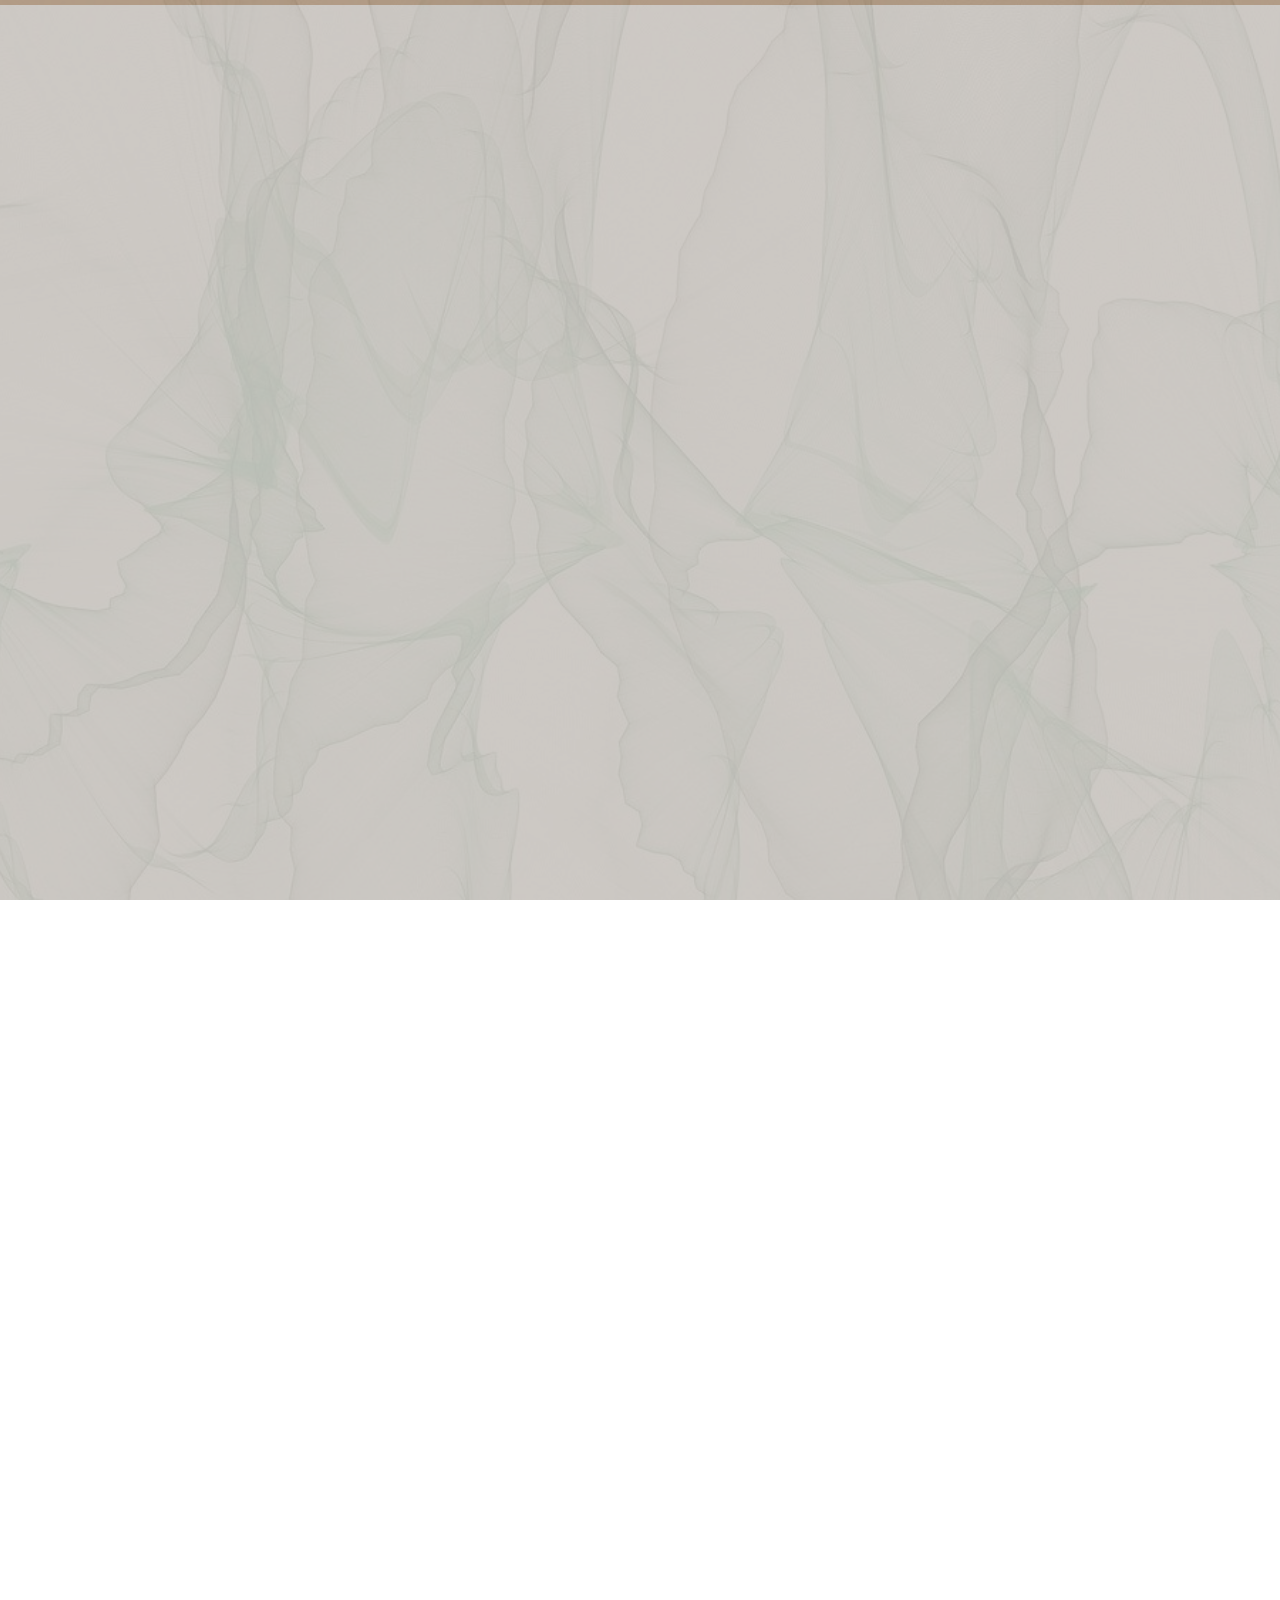
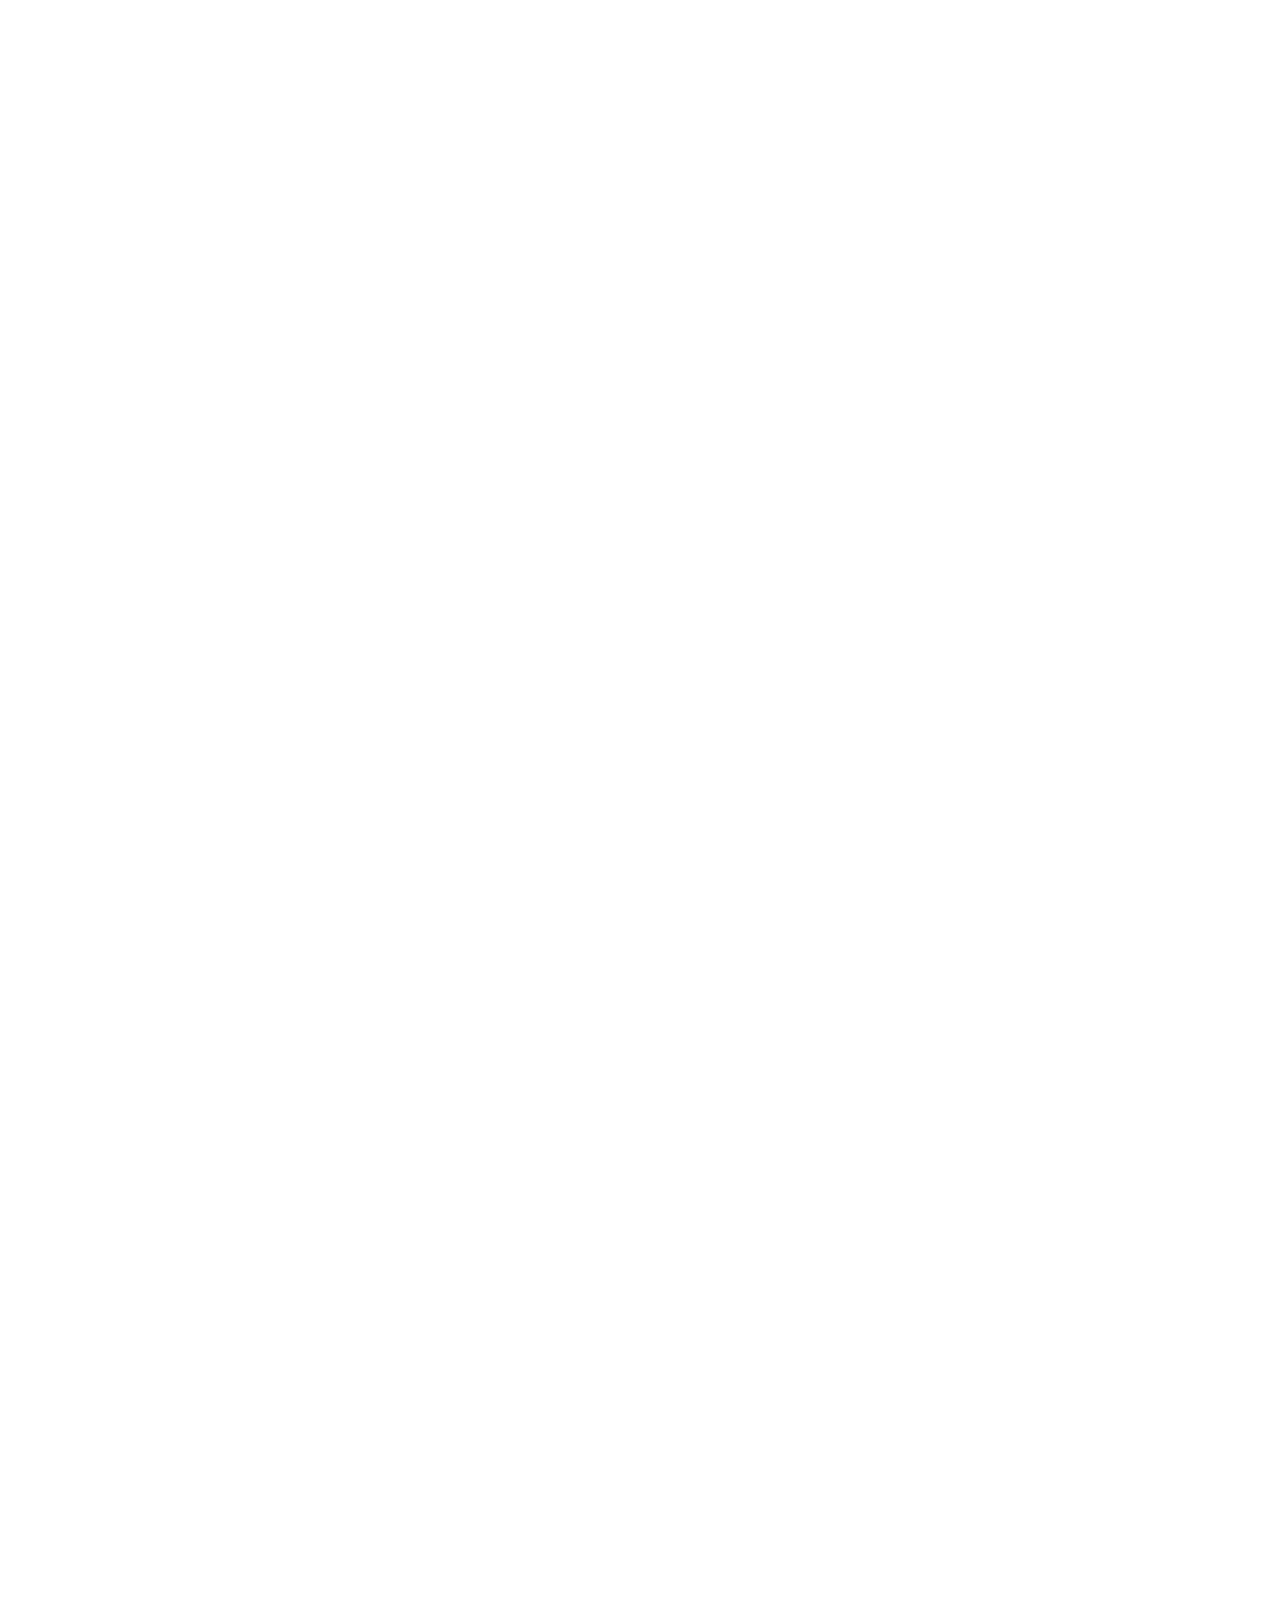
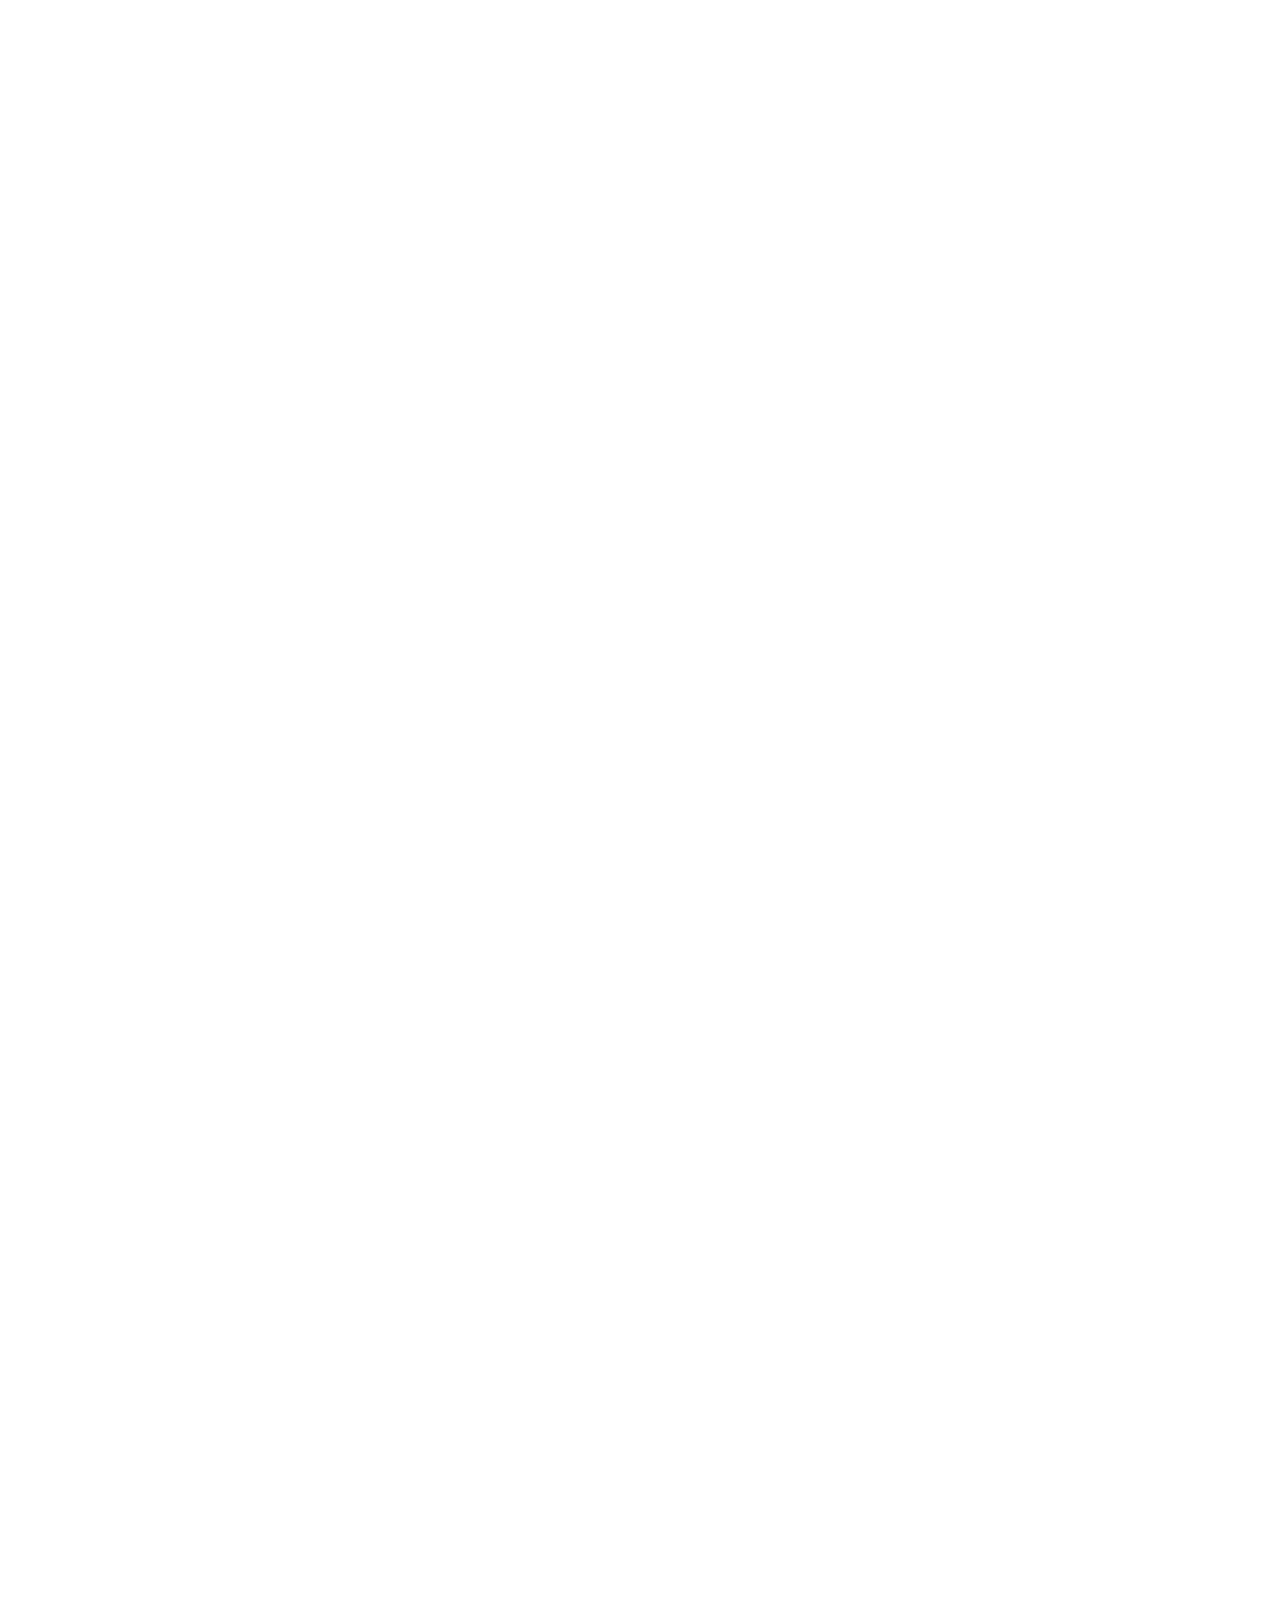
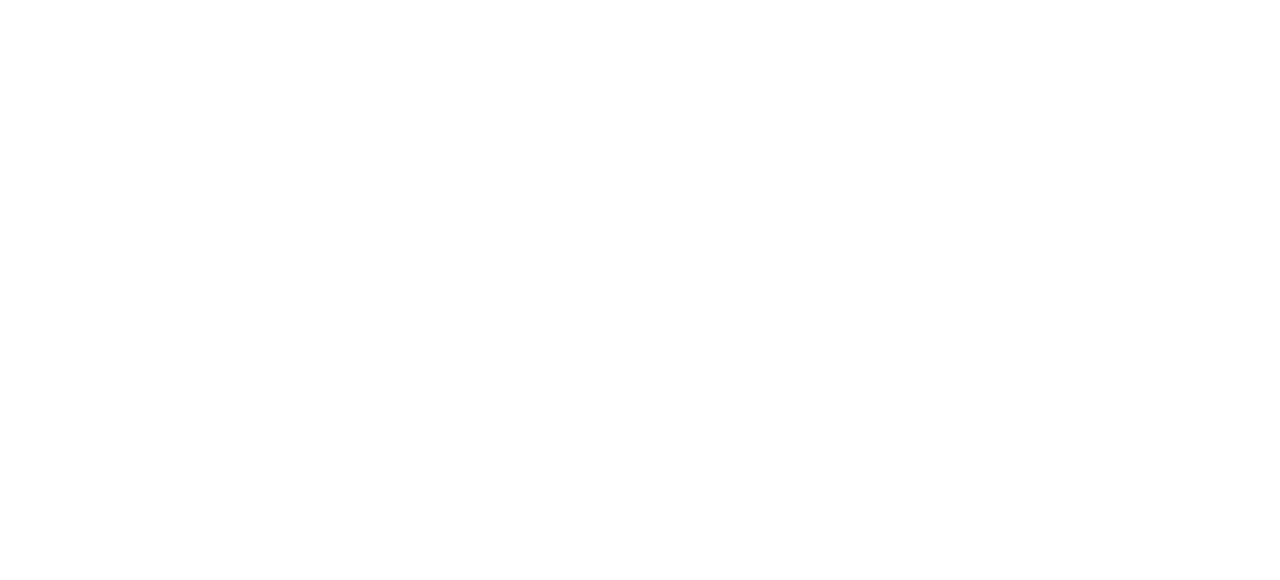
==== commit d7b4b435: "review" ====
--- a/index.html
+++ b/index.html
@@ -124,7 +124,7 @@
 
                             <div class="float-right social-download-wrap">
                                 <a
-                                    href="./img/jafari_Mahdi.pdf"
+                                    href="./img/jafari-Mahdi.pdf"
                                     download="Jafari Mahdi"
                                     class="btn btn-default float-left"
                                 >
@@ -196,7 +196,7 @@
                             </p>
                             <div class="row margin-top-40">
                                 <div class="col-sm-5 margin-bottom-sm">
-                                    <span class="progress-cat">HTML</span>
+                                    <span class="progress-cat">HTML & CSS</span>
                                     <div class="progress-bar-graph">
                                         <div class="progress-bar-wrap">
                                             <div class="bar-wrap">
@@ -213,12 +213,12 @@
                                         margin-bottom-sm
                                     "
                                 >
-                                    <span class="progress-cat">CSS</span>
+                                    <span class="progress-cat">SCSS</span>
                                     <div class="progress-bar-graph">
                                         <div class="progress-bar-wrap">
                                             <div class="bar-wrap">
-                                                <span data-width="80">
-                                                    <strong><i>80</i>%</strong>
+                                                <span data-width="60">
+                                                    <strong><i>60</i>%</strong>
                                                 </span>
                                             </div>
                                         </div>
@@ -256,7 +256,7 @@
                                 </div>
                                 <div class="clearfix"></div>
                                 <div class="col-sm-5 margin-bottom-sm">
-                                    <span class="progress-cat">PHP</span>
+                                    <span class="progress-cat">NODE.Js</span>
                                     <div class="progress-bar-graph">
                                         <div class="progress-bar-wrap">
                                             <div class="bar-wrap">
@@ -274,6 +274,41 @@
                                     "
                                 >
                                     <span class="progress-cat">Bootstrap</span>
+                                    <div class="progress-bar-graph">
+                                        <div class="progress-bar-wrap">
+                                            <div class="bar-wrap">
+                                                <div class="bar-wrap">
+                                                    <span data-width="70">
+                                                        <strong
+                                                            ><i>70</i>%</strong
+                                                        >
+                                                    </span>
+                                                </div>
+                                            </div>
+                                        </div>
+                                    </div>
+                                </div>
+                                <div class="clearfix"></div>
+                                <div class="col-sm-5 margin-bottom-sm">
+                                    <span class="progress-cat">MySql</span>
+                                    <div class="progress-bar-graph">
+                                        <div class="progress-bar-wrap">
+                                            <div class="bar-wrap">
+                                                <span data-width="70">
+                                                    <strong><i>70</i>%</strong>
+                                                </span>
+                                            </div>
+                                        </div>
+                                    </div>
+                                </div>
+
+                                <div
+                                    class="
+                                        col-sm-offset-1 col-sm-5
+                                        margin-bottom-sm
+                                    "
+                                >
+                                    <span class="progress-cat">React.js</span>
                                     <div class="progress-bar-graph">
                                         <div class="progress-bar-wrap">
                                             <div class="bar-wrap">
@@ -290,47 +325,12 @@
                                 </div>
                                 <div class="clearfix"></div>
                                 <div class="col-sm-5 margin-bottom-sm">
-                                    <span class="progress-cat">MySql</span>
+                                    <span class="progress-cat">Vue.js</span>
                                     <div class="progress-bar-graph">
                                         <div class="progress-bar-wrap">
                                             <div class="bar-wrap">
-                                                <span data-width="70">
-                                                    <strong><i>70</i>%</strong>
-                                                </span>
-                                            </div>
-                                        </div>
-                                    </div>
-                                </div>
-
-                                <div
-                                    class="
-                                        col-sm-offset-1 col-sm-5
-                                        margin-bottom-sm
-                                    "
-                                >
-                                    <span class="progress-cat">React.js</span>
-                                    <div class="progress-bar-graph">
-                                        <div class="progress-bar-wrap">
-                                            <div class="bar-wrap">
-                                                <div class="bar-wrap">
-                                                    <span data-width="50">
-                                                        <strong
-                                                            ><i>50</i>%</strong
-                                                        >
-                                                    </span>
-                                                </div>
-                                            </div>
-                                        </div>
-                                    </div>
-                                </div>
-                                <div class="clearfix"></div>
-                                <div class="col-sm-5 margin-bottom-sm">
-                                    <span class="progress-cat">SCSS</span>
-                                    <div class="progress-bar-graph">
-                                        <div class="progress-bar-wrap">
-                                            <div class="bar-wrap">
-                                                <span data-width="60">
-                                                    <strong><i>60</i>%</strong>
+                                                <span data-width="80">
+                                                    <strong><i>80</i>%</strong>
                                                 </span>
                                             </div>
                                         </div>
@@ -760,13 +760,13 @@
                                             >
                                                 <div class="col-sm-3 duration">
                                                     <span
-                                                        >Mar 2020 – Jan
+                                                        >Mar 2020 – Jun
                                                         2021</span
                                                     >
                                                 </div>
                                                 <div class="col-sm-9">
                                                     <span class="job-desn"
-                                                        >IT Instructor
+                                                        >Course Instructor
                                                     </span>
                                                     <span class="job-loc"
                                                         >Central European
--- a/css/style.css
+++ b/css/style.css
@@ -1074,7 +1074,8 @@
       -webkit-transition: transform 0.3s ease 0s;
       transition: transform 0.3s ease 0s; }
       footer .social-icons-wrap .social-icons .social-icon span.fa {
-        line-height: 25px; }
+        line-height: 25px;
+      }
       footer .social-icons-wrap .social-icons .social-icon span:before {
         content: attr(data-hover);
         position: absolute;
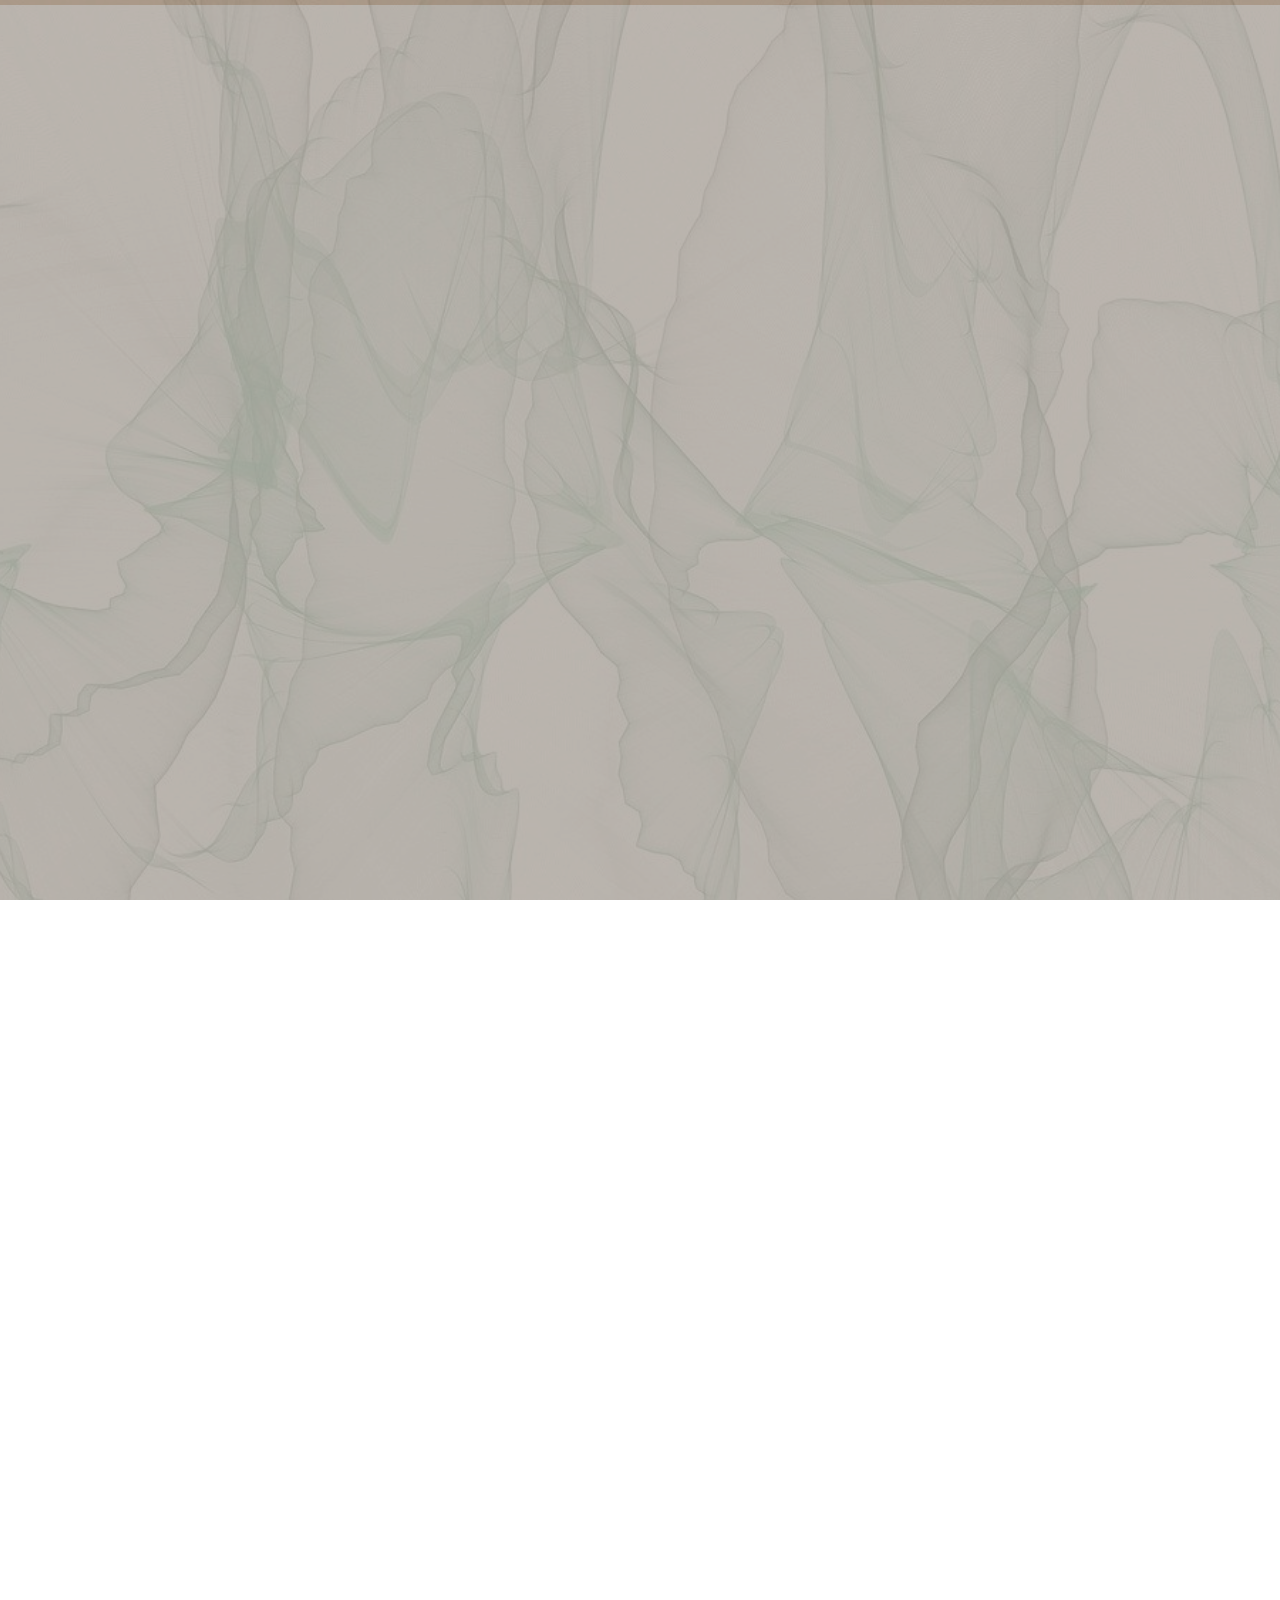
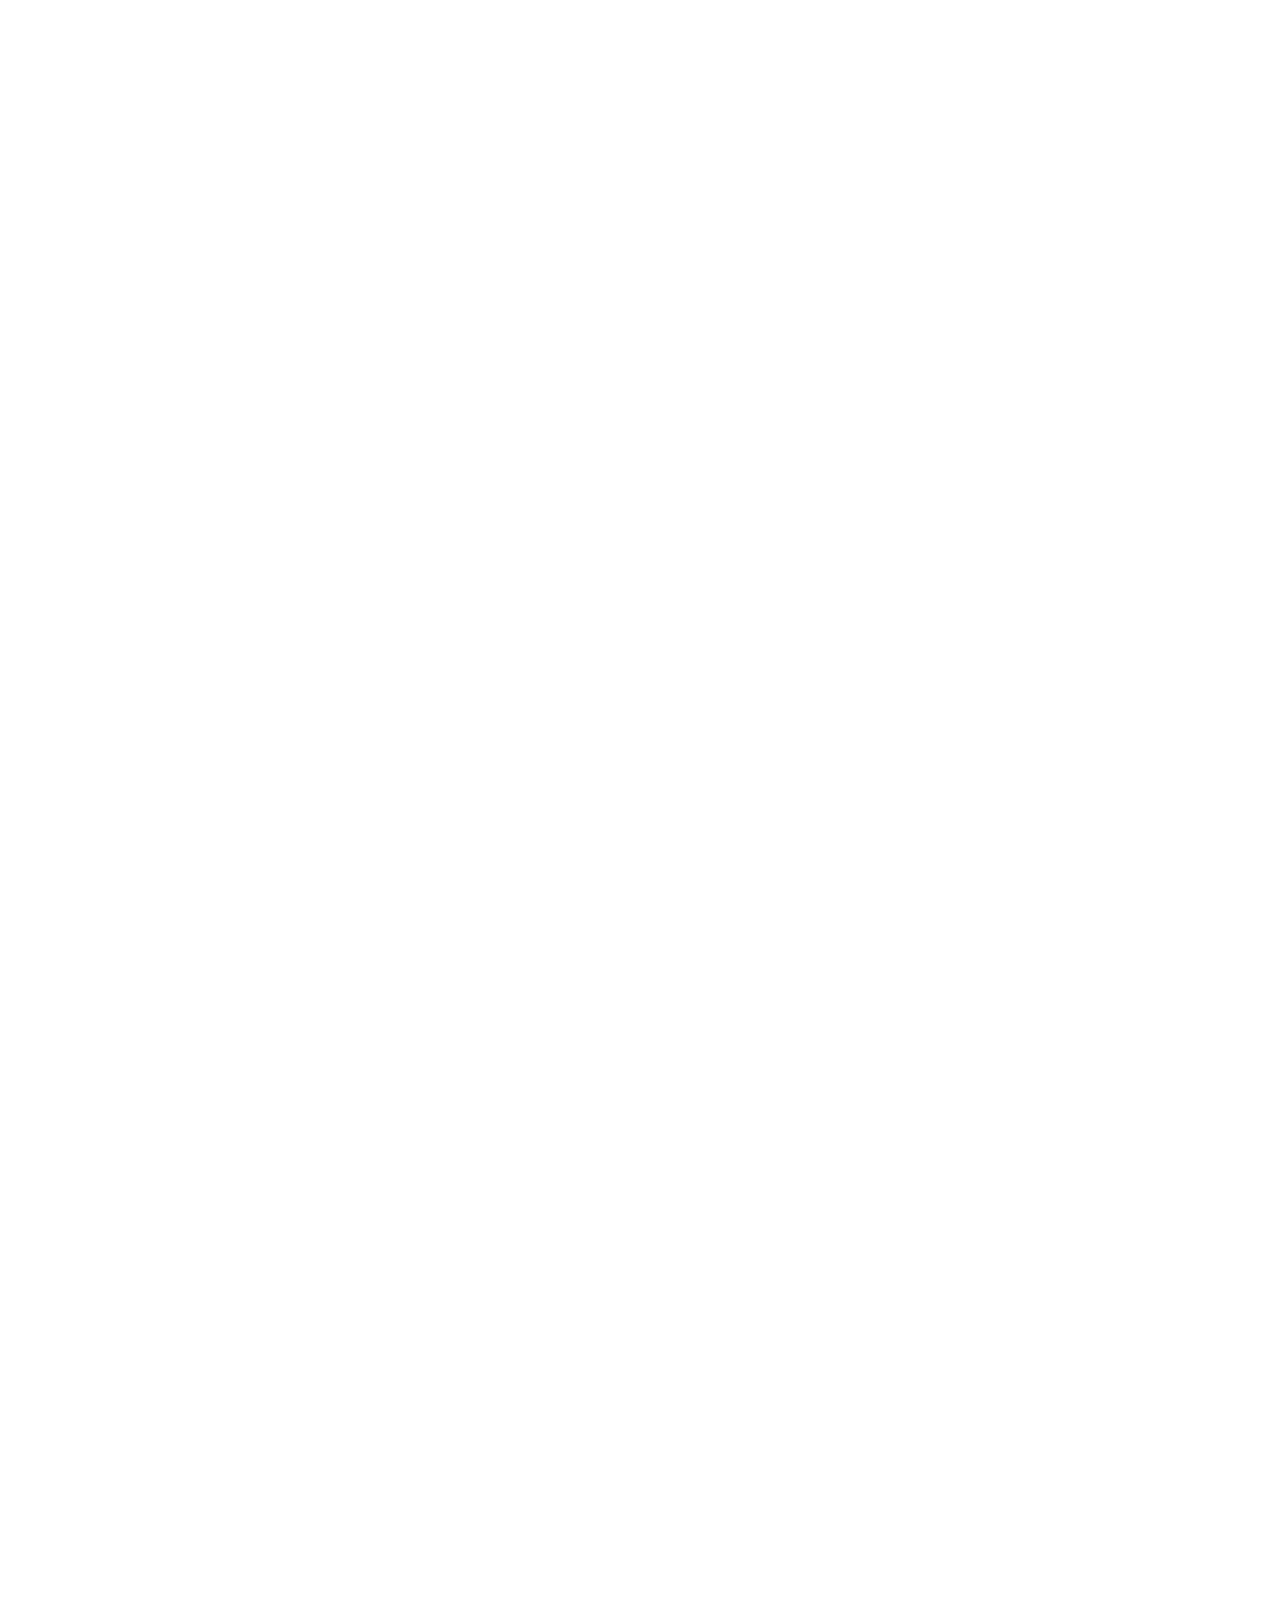
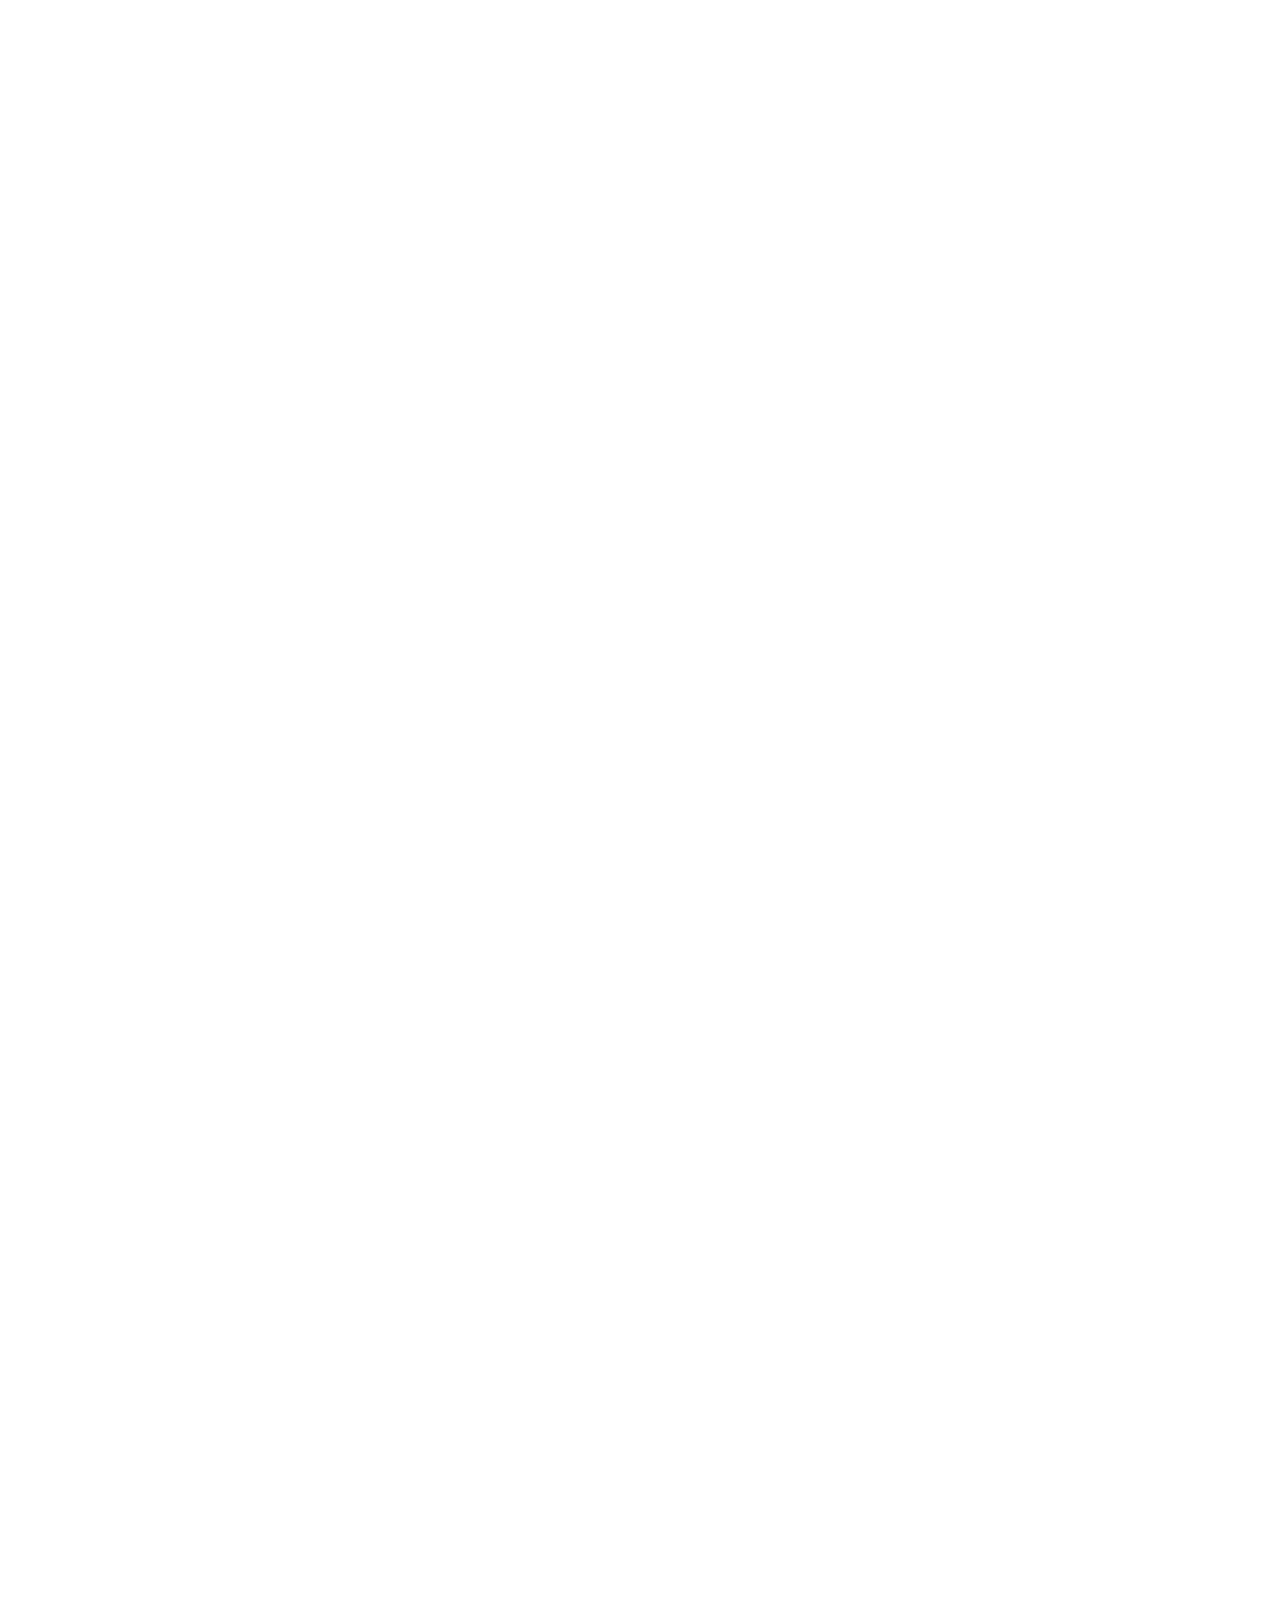
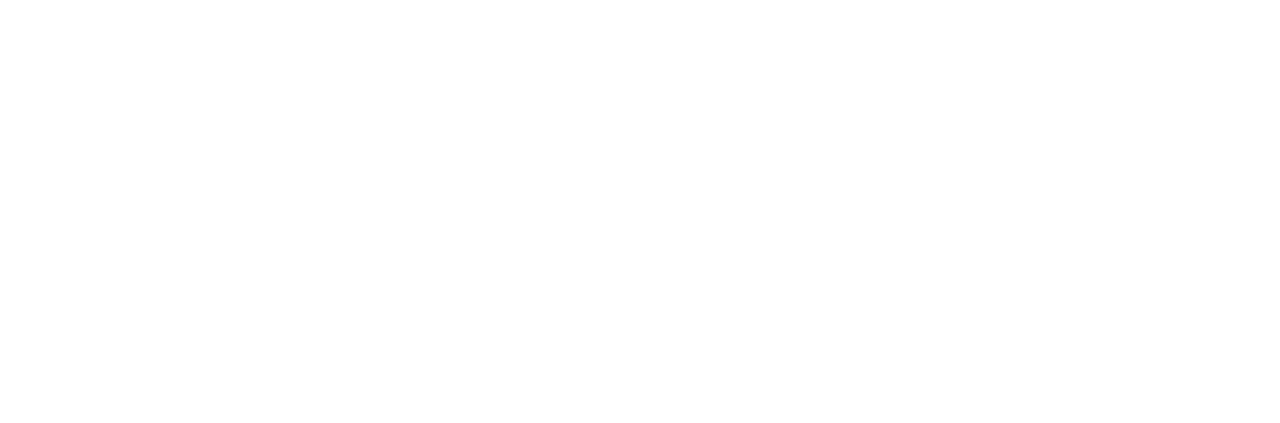
==== commit bb0fae63: "delete the rose app" ====
--- a/index.html
+++ b/index.html
@@ -400,27 +400,6 @@
                                         </a>
                                     </li>
 
-                                    <li
-                                        class="item tall"
-                                        data-src="img/rose.png"
-                                        data-sub-html="<a href='https://github.com/jafarimahdi/project/tree/master/htmlCss-projects/Rose' target='_blank'><i class='fab fa-github'></i></a>
-                                        <span> - </span>
-
-                                        <a href='https://jafarimahdi.github.io/project/htmlCss-projects/Rose/#' target='_blank'><i class='fas fa-cloud'></i></a>
-
-                                        <p>Html.Css,JS,JQuery : Simple  Responsive Static WebPage</p>"
-                                    >
-                                        <a href="">
-                                            <img
-                                                class="img-responsive"
-                                                src="img/rose.png"
-                                                alt="Rose Restaurant"
-                                            />
-                                            <span class="hover-cap"
-                                                >rose<br />HTML,CSS,JQuery</span
-                                            >
-                                        </a>
-                                    </li>
 
                                     <li
                                         class="item small"
